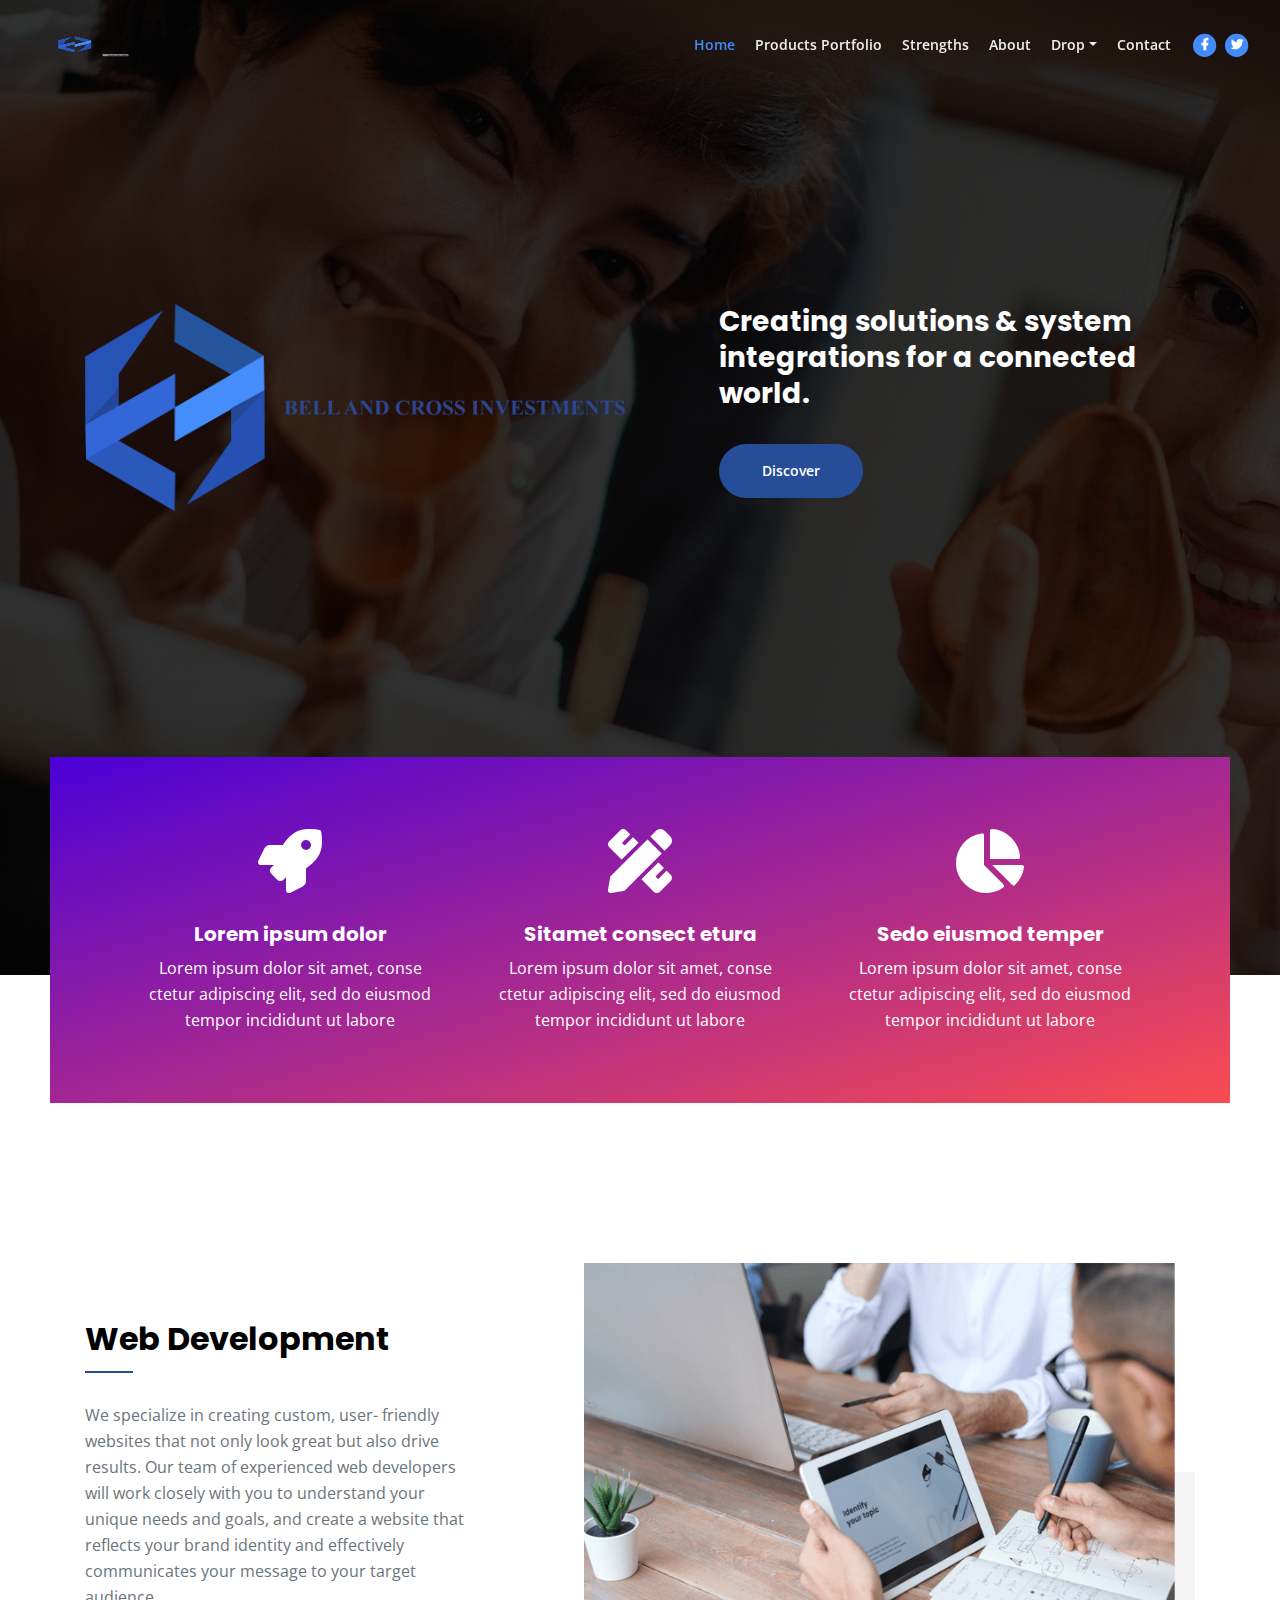
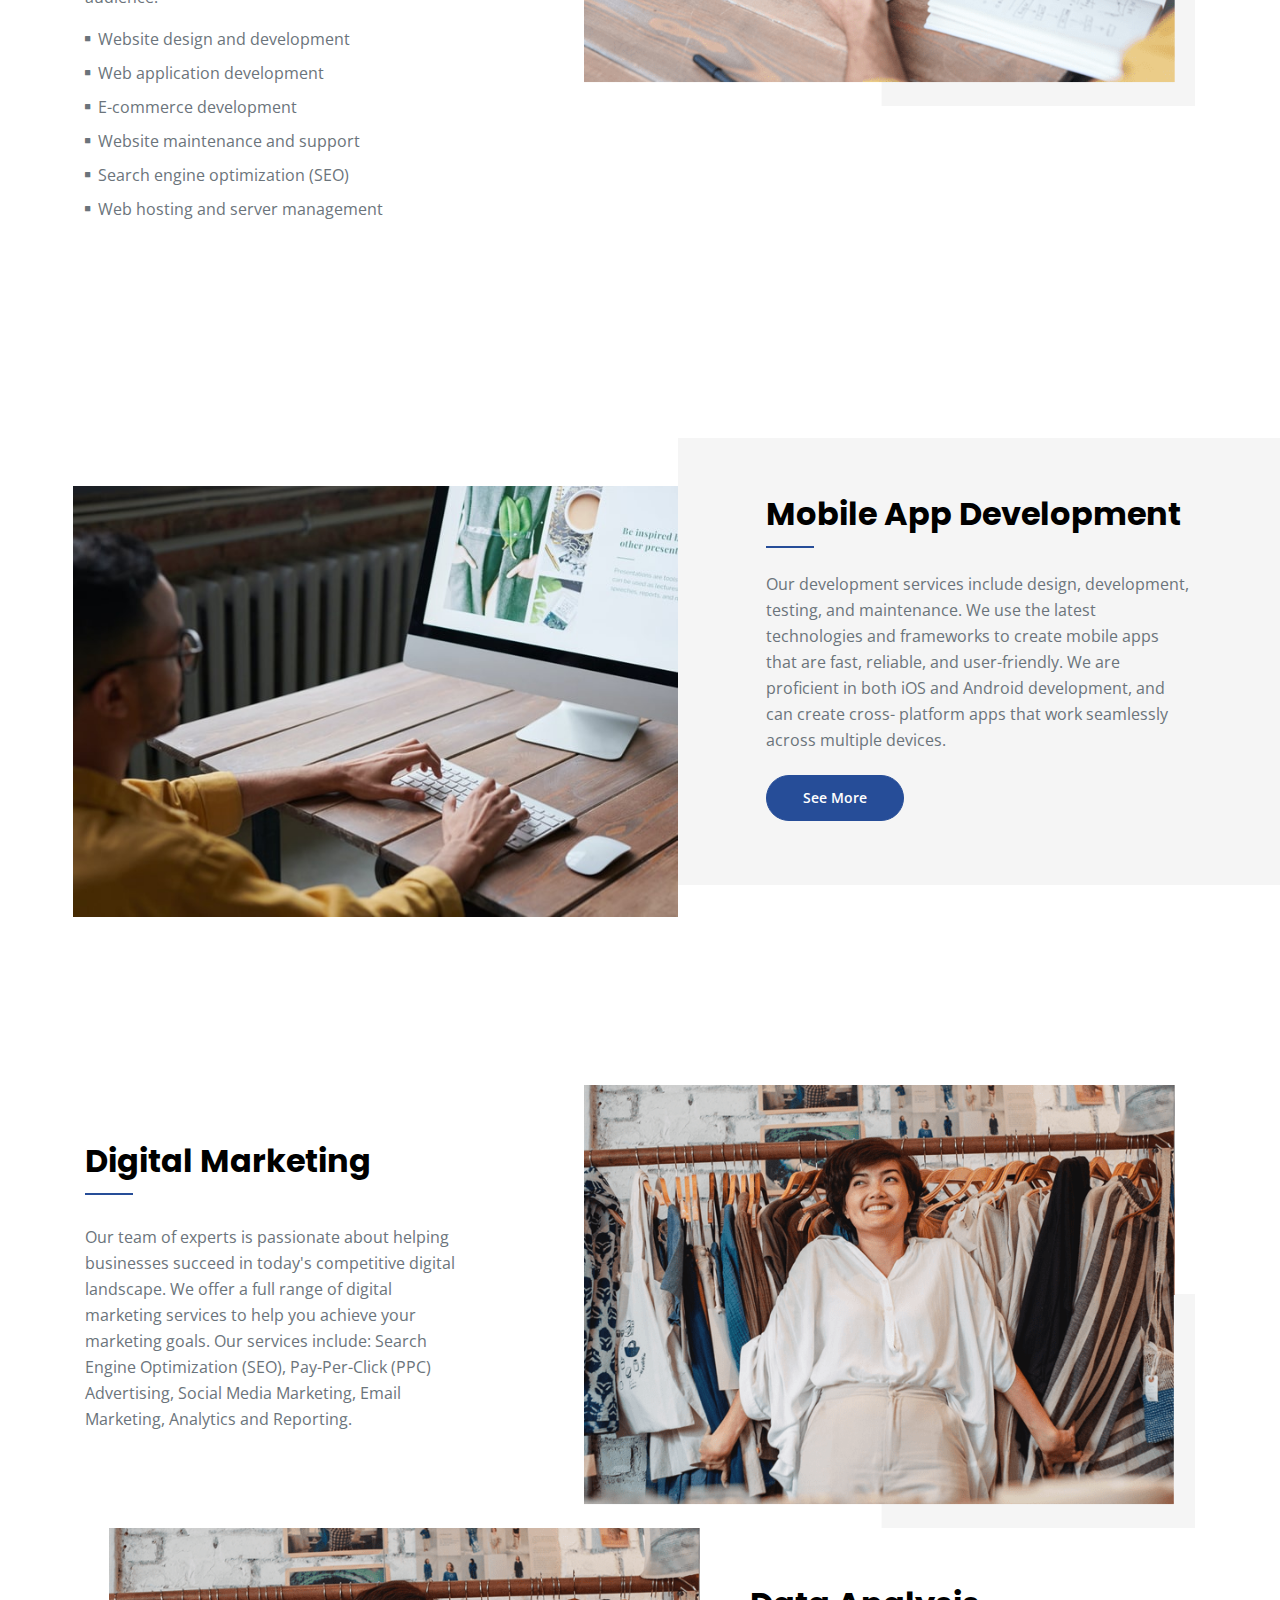
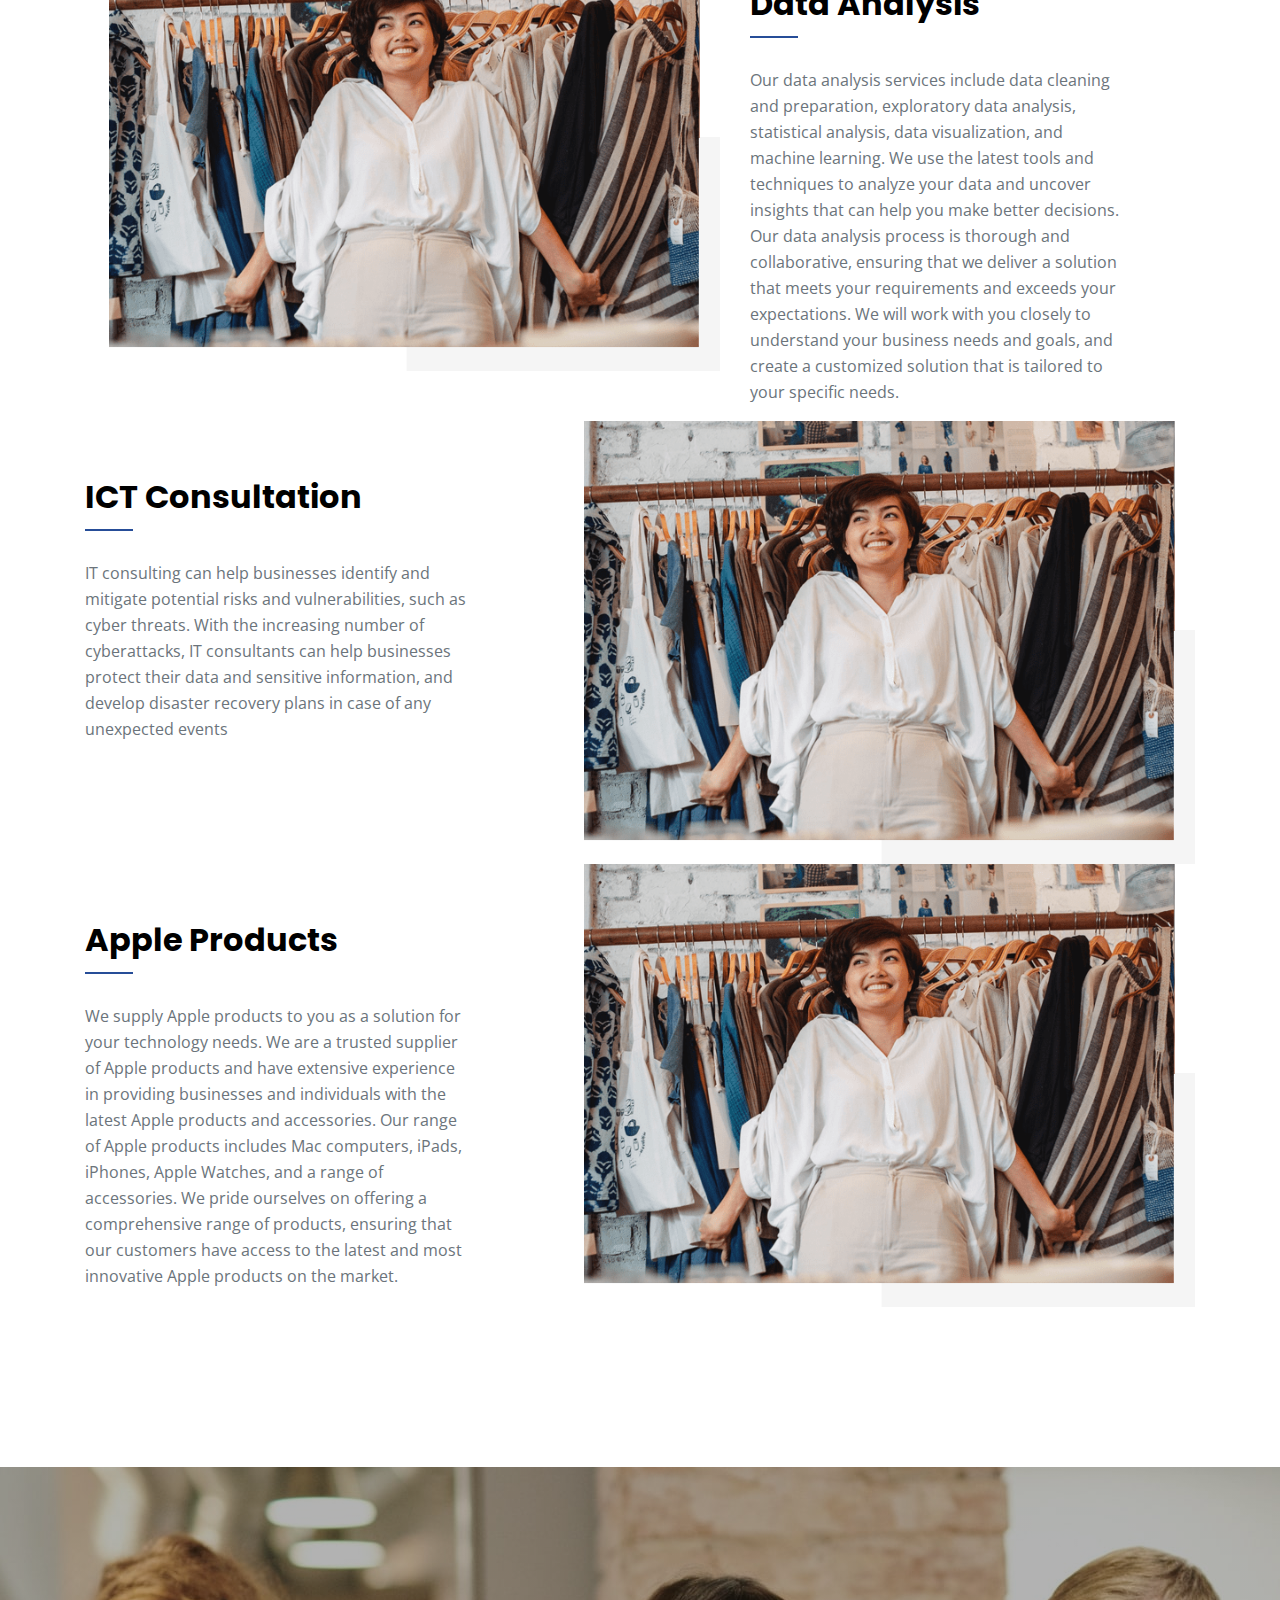
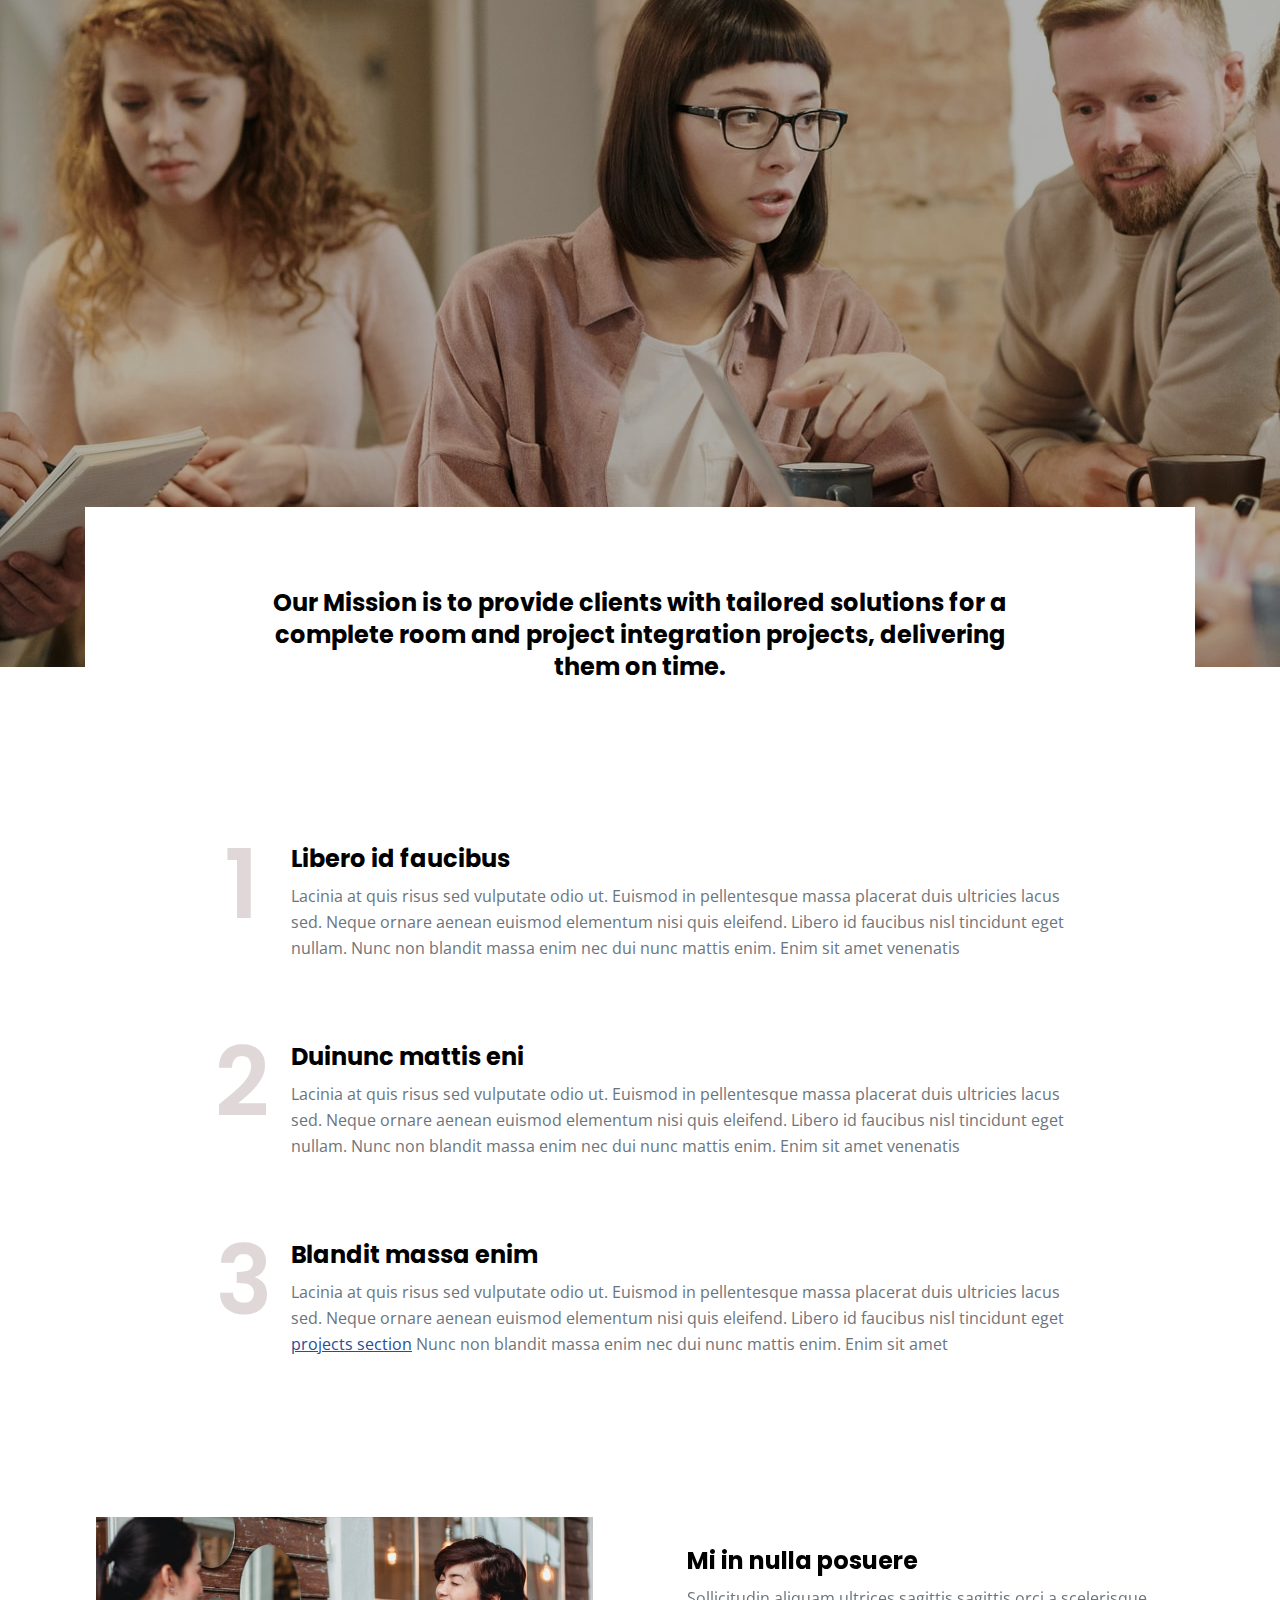
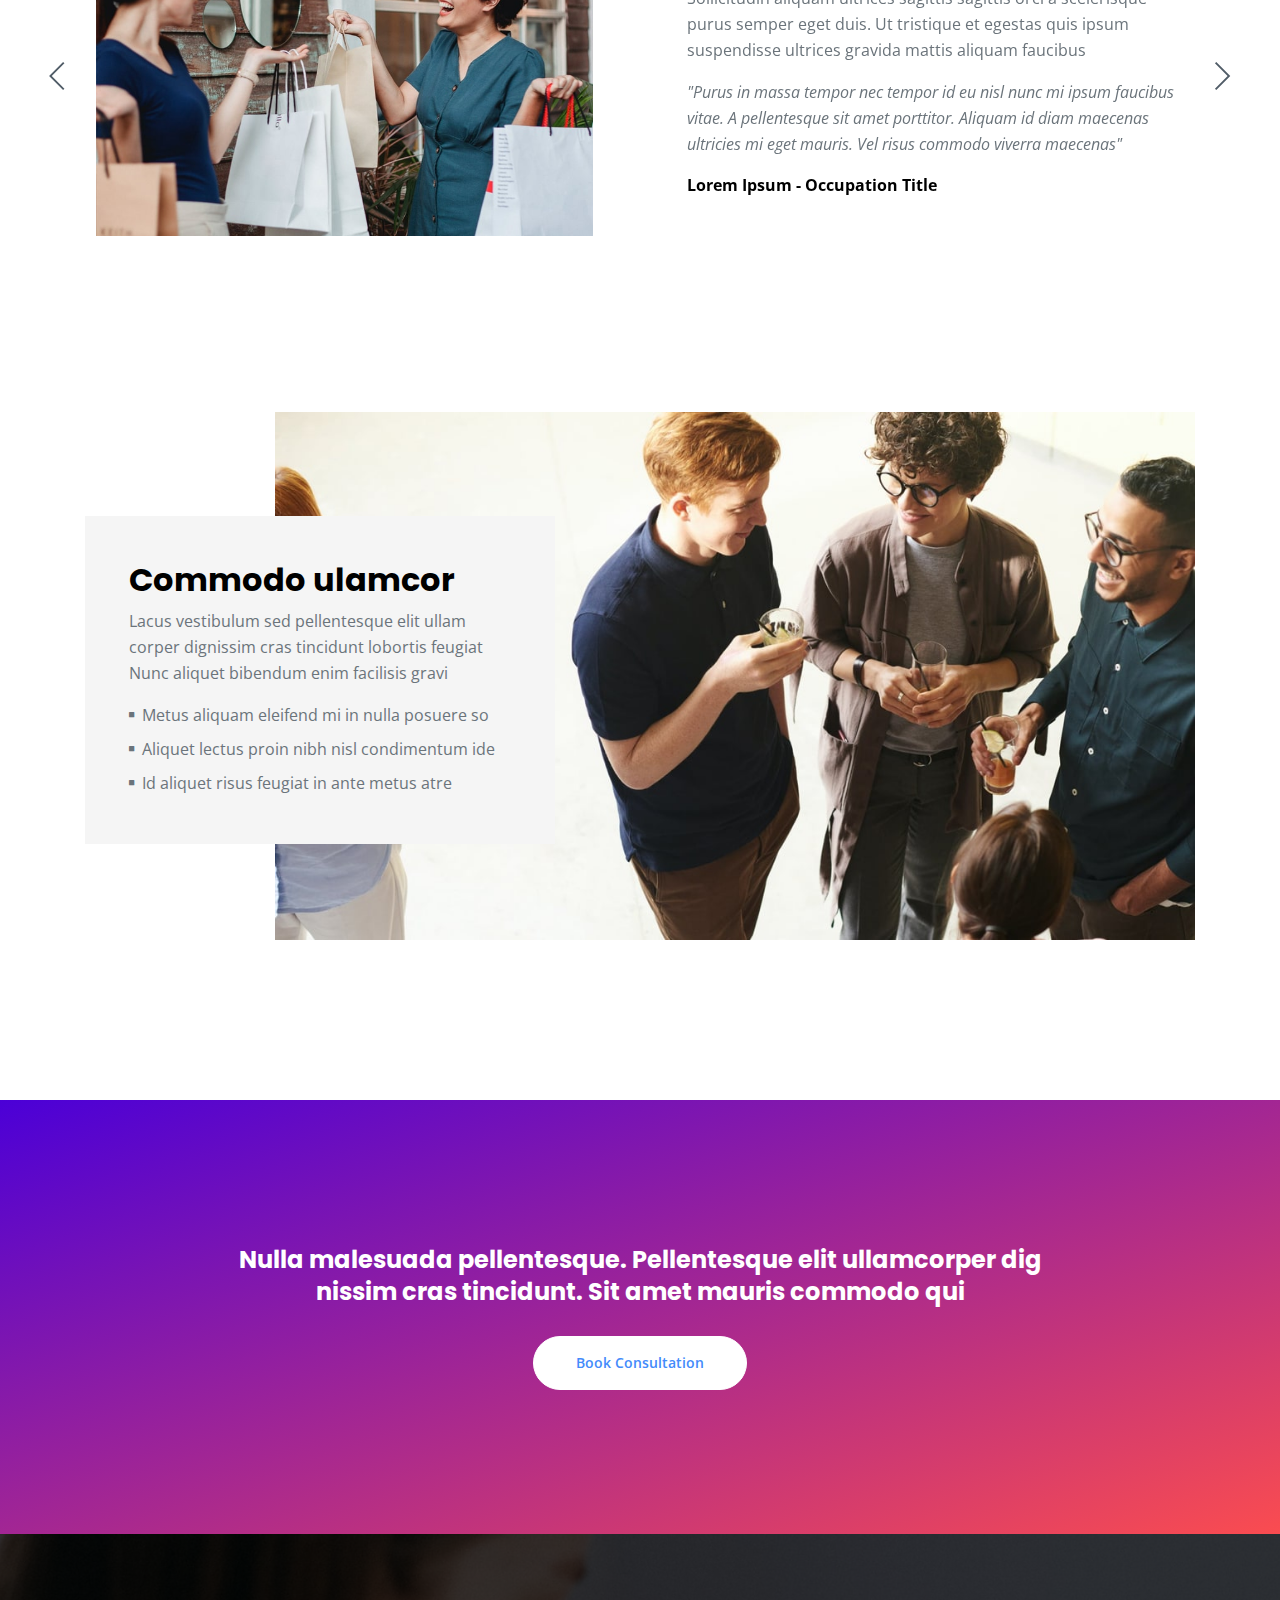
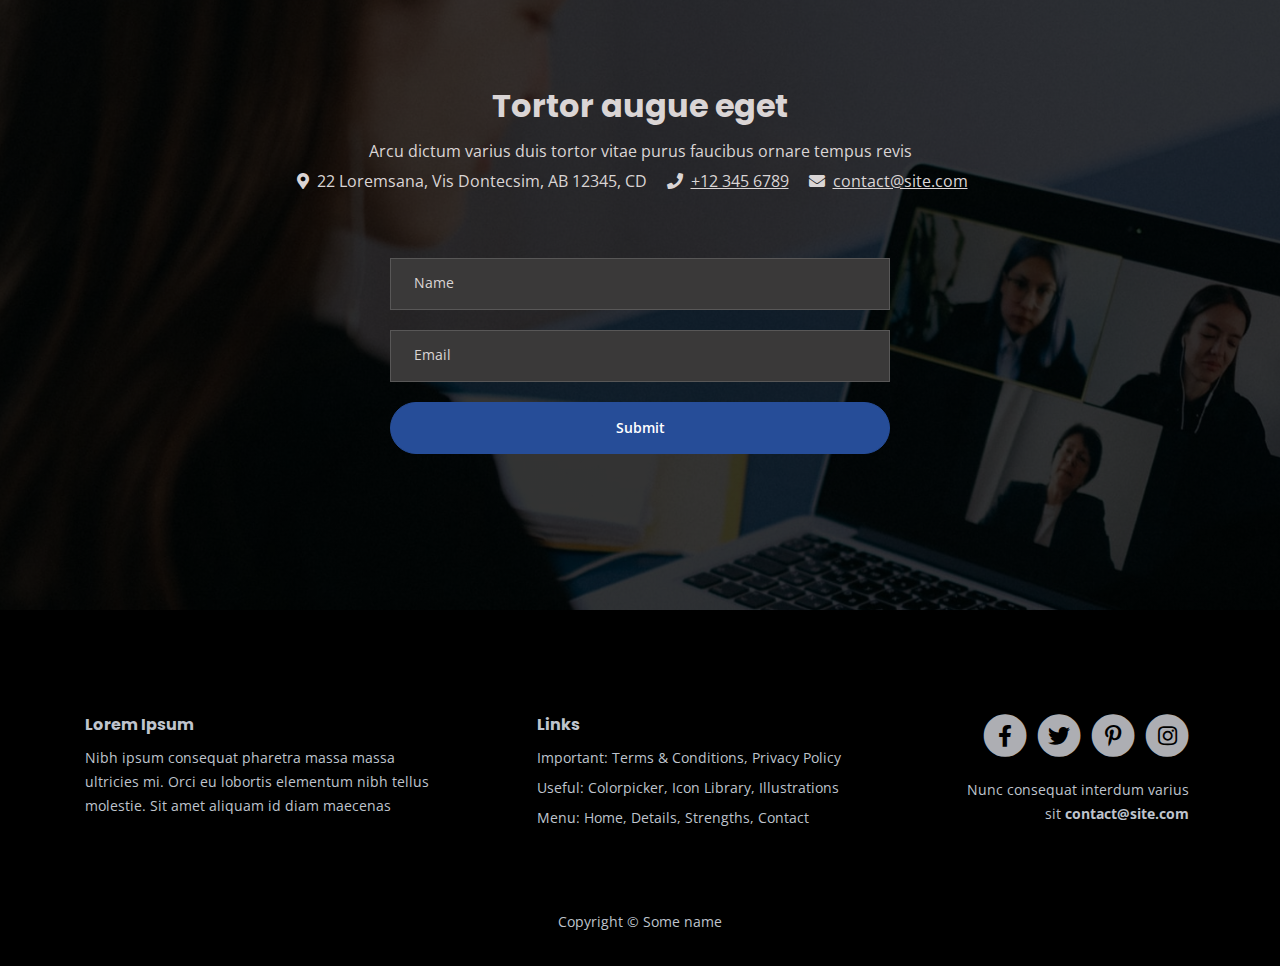
==== index.html @ c2fbd20d "first commit" ====
<!DOCTYPE html>
<html lang="en">
  <head>
    <meta charset="utf-8" />
    <meta
      name="viewport"
      content="width=device-width, initial-scale=1, shrink-to-fit=no"
    />

    <!-- SEO Meta Tags -->
    <meta name="description" content="Your description" />
    <meta name="author" content="Your name" />

    <!-- OG Meta Tags to improve the way the post looks when you share the page on Facebook, Twitter, LinkedIn -->
    <meta property="og:site_name" content="" />
    <!-- website name -->
    <meta property="og:site" content="" />
    <!-- website link -->
    <meta property="og:title" content="" />
    <!-- title shown in the actual shared post -->
    <meta property="og:description" content="" />
    <!-- description shown in the actual shared post -->
    <meta property="og:image" content="" />
    <!-- image link, make sure it's jpg -->
    <meta property="og:url" content="" />
    <!-- where do you want your post to link to -->
    <meta name="twitter:card" content="summary_large_image" />
    <!-- to have large image post format in Twitter -->

    <!-- Webpage Title -->
    <title>Bell and Cross</title>

    <!-- Styles -->
    <link
      href="https://fonts.googleapis.com/css2?family=Open+Sans:ital,wght@0,400;0,600;0,700;1,400&family=Poppins:wght@600&display=swap"
      rel="stylesheet"
    />
    <link href="css/bootstrap.css" rel="stylesheet" />
    <link href="css/fontawesome-all.css" rel="stylesheet" />
    <link href="css/swiper.css" rel="stylesheet" />
    <link href="css/magnific-popup.css" rel="stylesheet" />
    <link href="css/styles.css" rel="stylesheet" />

    <!-- Favicon  -->
    <link rel="icon" href="images/favicon.png" />
  </head>
  <body data-spy="scroll" data-target=".fixed-top">
    <!-- Navigation -->
    <nav class="navbar navbar-expand-lg fixed-top navbar-dark">
      <div class="container">
        <!-- Image Logo -->
        <a class="navbar-brand logo-image" href="index.html"
          ><img src="images/logo1.png" alt="alternative"
        /></a>

        <!-- Text Logo - Use this if you don't have a graphic logo -->
        <!-- <a class="navbar-brand logo-text page-scroll" href="index.html">Name</a> -->

        <button
          class="navbar-toggler p-0 border-0"
          type="button"
          data-toggle="offcanvas"
        >
          <span class="navbar-toggler-icon"></span>
        </button>

        <div
          class="navbar-collapse offcanvas-collapse"
          id="navbarsExampleDefault"
        >
          <ul class="navbar-nav ml-auto">
            <li class="nav-item">
              <a class="nav-link page-scroll" href="#header"
                >Home <span class="sr-only">(current)</span></a
              >
            </li>
            <li class="nav-item">
              <a class="nav-link page-scroll" href="#details"
                >Products Portfolio</a
              >
            </li>
            <li class="nav-item">
              <a class="nav-link page-scroll" href="#strengths">Strengths</a>
            </li>
            <li class="nav-item">
              <a class="nav-link page-scroll" href="#about">About</a>
            </li>
            <li class="nav-item dropdown">
              <a
                class="nav-link dropdown-toggle"
                href="#"
                id="dropdown01"
                data-toggle="dropdown"
                aria-haspopup="true"
                aria-expanded="false"
                >Drop</a
              >
              <div class="dropdown-menu" aria-labelledby="dropdown01">
                <a class="dropdown-item page-scroll" href="article.html"
                  >Article Details</a
                >
                <div class="dropdown-divider"></div>
                <a class="dropdown-item page-scroll" href="terms.html"
                  >Terms Conditions</a
                >
                <div class="dropdown-divider"></div>
                <a class="dropdown-item page-scroll" href="privacy.html"
                  >Privacy Policy</a
                >
              </div>
            </li>
            <li class="nav-item">
              <a class="nav-link page-scroll" href="#contact">Contact</a>
            </li>
          </ul>
          <span class="nav-item social-icons">
            <span class="fa-stack">
              <a href="#your-link">
                <i class="fas fa-circle fa-stack-2x"></i>
                <i class="fab fa-facebook-f fa-stack-1x"></i>
              </a>
            </span>
            <span class="fa-stack">
              <a href="#your-link">
                <i class="fas fa-circle fa-stack-2x"></i>
                <i class="fab fa-twitter fa-stack-1x"></i>
              </a>
            </span>
          </span>
        </div>
        <!-- end of navbar-collapse -->
      </div>
      <!-- end of container -->
    </nav>
    <!-- end of navbar -->
    <!-- end of navigation -->

    <!-- Header -->
    <header id="header" class="header">
      <div class="container">
        <div class="row">
          <div class="col-lg-6">
            <div class="image-container">
              <img class="img-fluid" src="images/logo.png" alt="alternative" />
            </div>
            <!-- end of image-container -->
          </div>

          <!-- end of col -->
          <div class="col-lg-6">
            <div class="text-container">
              <h3>
                Creating solutions & system integrations for a connected world.
              </h3>
              <a class="btn-solid-lg page-scroll" href="#details">Discover</a>
            </div>
            <!-- end of text-container -->
          </div>
          <!-- end of col -->
        </div>
        <!-- end of row -->
      </div>
      <!-- end of container -->
      <div class="services">
        <div class="container">
          <div class="row">
            <div class="col-lg-12">
              <!-- Card -->
              <div class="card">
                <div class="card-image">
                  <i class="fas fa-rocket"></i>
                </div>
                <div class="card-body">
                  <h5 class="card-title">Lorem ipsum dolor</h5>
                  <div class="card-text">
                    Lorem ipsum dolor sit amet, conse ctetur adipiscing elit,
                    sed do eiusmod tempor incididunt ut labore
                  </div>
                </div>
              </div>
              <!-- end of card -->

              <!-- Card -->
              <div class="card">
                <div class="card-image">
                  <i class="fas fa-pencil-ruler"></i>
                </div>
                <div class="card-body">
                  <h5 class="card-title">Sitamet consect etura</h5>
                  <div class="card-text">
                    Lorem ipsum dolor sit amet, conse ctetur adipiscing elit,
                    sed do eiusmod tempor incididunt ut labore
                  </div>
                </div>
              </div>
              <!-- end of card -->

              <!-- Card -->
              <div class="card">
                <div class="card-image">
                  <i class="fas fa-chart-pie"></i>
                </div>
                <div class="card-body">
                  <h5 class="card-title">Sedo eiusmod temper</h5>
                  <div class="card-text">
                    Lorem ipsum dolor sit amet, conse ctetur adipiscing elit,
                    sed do eiusmod tempor incididunt ut labore
                  </div>
                </div>
              </div>
              <!-- end of card -->
            </div>
            <!-- end of col -->
          </div>
          <!-- end of row -->
        </div>
        <!-- end of container -->
      </div>
      <!-- end of services -->
    </header>
    <!-- end of header -->
    <!-- end of header -->

    <!-- Details 1 -->
    <div id="details" class="basic-1">
      <div class="container">
        <div class="row">
          <div class="col-lg-6 col-xl-5">
            <div class="text-container">
              <h2>Web Development</h2>
              <hr class="hr-heading" />
              <p>
                We specialize in creating custom, user- friendly websites that
                not only look great but also drive results. Our team of
                experienced web developers will work closely with you to
                understand your unique needs and goals, and create a website
                that reflects your brand identity and effectively communicates
                your message to your target audience.
              </p>
              <ul class="list-unstyled li-space-lg">
                <li class="media">
                  <i class="fas fa-square"></i>
                  <div class="media-body">Website design and development</div>
                </li>
                <li class="media">
                  <i class="fas fa-square"></i>
                  <div class="media-body">Web application development</div>
                </li>
                <li class="media">
                  <i class="fas fa-square"></i>
                  <div class="media-body">E-commerce development</div>
                </li>
                <li class="media">
                  <i class="fas fa-square"></i>
                  <div class="media-body">Website maintenance and support</div>
                </li>

                <li class="media">
                  <i class="fas fa-square"></i>
                  <div class="media-body">Search engine optimization (SEO)</div>
                </li>
                <li class="media">
                  <i class="fas fa-square"></i>
                  <div class="media-body">
                    Web hosting and server management
                  </div>
                </li>
              </ul>
            </div>
            <!-- end of text-container -->
          </div>
          <!-- end of col -->
          <div class="col-lg-6 col-xl-7">
            <div class="image-container">
              <img
                class="img-fluid"
                src="images/details-1.png"
                alt="alternative"
              />
            </div>
            <!-- end of image-container -->
          </div>
          <!-- end of col -->
        </div>
        <!-- end of row -->
      </div>
      <!-- end of container -->
    </div>
    <!-- end of basic-1 -->
    <!-- end of details 1 -->

    <!-- Details 2 -->
    <div class="basic-2">
      <div class="container-fluid">
        <div class="row">
          <div class="image-area">
            <div class="image-container">
              <img
                class="img-fluid"
                src="images/details-2.jpg"
                alt="alternative"
              />
            </div>
            <!-- end of image-container -->
          </div>
          <!-- end of image-area -->
          <div class="text-area">
            <div class="text-container">
              <h2>Mobile App Development</h2>
              <hr class="hr-heading" />
              <p>
                Our development services include design, development, testing,
                and maintenance. We use the latest technologies and frameworks
                to create mobile apps that are fast, reliable, and
                user-friendly. We are proficient in both iOS and Android
                development, and can create cross- platform apps that work
                seamlessly across multiple devices.
              </p>
              <a
                class="btn-solid-reg popup-with-move-anim"
                href="#details-lightbox"
                >See More</a
              >
            </div>
            <!-- end of text-container -->
          </div>
          <!-- end of text-area -->
        </div>
        <!-- end of row -->
      </div>
      <!-- end of container-fluid -->
    </div>
    <!-- end of basic-1 -->
    <!-- end of details 2 -->

    <!-- Details Lightbox -->
    <!-- Lightbox -->
    <div id="details-lightbox" class="lightbox-basic zoom-anim-dialog mfp-hide">
      <div class="row">
        <button title="Close (Esc)" type="button" class="mfp-close x-button">
          ×
        </button>
        <div class="col-lg-8">
          <div class="image-container">
            <img
              class="img-fluid"
              src="images/details-lightbox.jpg"
              alt="alternative"
            />
          </div>
          <!-- end of image-container -->
        </div>
        <!-- end of col -->
        <div class="col-lg-4">
          <h4>Mobile App Services</h4>
          <hr />
          <p>
            Our team of expert developers and designers are here to help you
            build the perfect app for your business. Below are some of the
            services we offer:
          </p>
          <ul class="list-unstyled li-space-lg">
            <li class="media">
              <i class="fas fa-check"></i>
              <div class="media-body">
                Native app development : We can build native apps for iOS,
                Android, and other platforms using the latest programming
                languages and frameworks.
              </div>
            </li>
            <li class="media">
              <i class="fas fa-check"></i>
              <div class="media-body">
                Hybrid app development: We can build hybrid apps using
                frameworks such as React Native, Flutter, or Ionic. Hybrid apps
                offer the flexibility of web development and can be deployed on
                multiple platforms with a single codebase.
              </div>
            </li>
            <li class="media">
              <i class="fas fa-check"></i>
              <div class="media-body">
                Mobile app testing : We can ensure your app is free of bugs and
                functioning correctly with our mobile app testing services,
                which include manual testing, automated testing, and user
                acceptance testing.
              </div>
            </li>
            <li class="media">
              <i class="fas fa-check"></i>
              <div class="media-body">
                Mobile app integration : We can help you connect your app with
                other systems or third-party APIs to provide a more seamless
                experience for your users.
              </div>
            </li>
            <li class="media">
              <i class="fas fa-check"></i>
              <div class="media-body">
                Mobile app analytics : We can provide insights into how your app
                is being used with our analytics services, which include setting
                up analytics tools and providing reports and insights to help
                you improve user engagement and retention.
              </div>
            </li>
            <li class="media">
              <i class="fas fa-check"></i>
              <div class="media-body">
                Mobile app optimization : We can optimize your app for
                performance, speed, and user engagement, including optimizing
                app loading times, reducing app size, and implementing user
                engagement features such as push notifications and in-app
                messaging.
              </div>
            </li>
          </ul>
          <a class="btn-solid-reg mfp-close page-scroll" href="#contact"
            >Contact Us</a
          >
          <button class="btn-outline-reg mfp-close as-button" type="button">
            Back
          </button>
        </div>
        <!-- end of col -->
      </div>
      <!-- end of row -->
    </div>
    <!-- end of lightbox-basic -->
    <!-- end of lightbox -->
    <!-- end of details lightbox -->

    <!-- Details 3 -->
    <div class="basic-3">
      <div class="container">
        <div class="row">
          <div class="col-lg-6 col-xl-5">
            <div class="text-container">
              <h2>Digital Marketing</h2>
              <hr class="hr-heading" />
              <p>
                Our team of experts is passionate about helping businesses
                succeed in today's competitive digital landscape. We offer a
                full range of digital marketing services to help you achieve
                your marketing goals. Our services include: Search Engine
                Optimization (SEO), Pay-Per-Click (PPC) Advertising, Social
                Media Marketing, Email Marketing, Analytics and Reporting.
              </p>
            </div>
            <!-- end of text-container -->
          </div>
          <!-- end of col -->
          <div class="col-lg-6 col-xl-7">
            <div class="image-container">
              <img
                class="img-fluid"
                src="images/details-3.png"
                alt="alternative"
              />
            </div>
            <!-- end of image-container -->
          </div>
          <!-- end of col -->

          <div class="col-lg-6 col-xl-7">
            <div class="image-container">
              <img
                class="img-fluid"
                src="images/details-3.png"
                alt="alternative"
              />
            </div>
            <!-- end of image-container -->
          </div>
          <!-- end of col -->

          <div class="col-lg-6 col-xl-5">
            <div class="text-container">
              <h2>Data Analysis</h2>
              <hr class="hr-heading" />
              <p>
                Our data analysis services include data cleaning and
                preparation, exploratory data analysis, statistical analysis,
                data visualization, and machine learning. We use the latest
                tools and techniques to analyze your data and uncover insights
                that can help you make better decisions. Our data analysis
                process is thorough and collaborative, ensuring that we deliver
                a solution that meets your requirements and exceeds your
                expectations. We will work with you closely to understand your
                business needs and goals, and create a customized solution that
                is tailored to your specific needs.
              </p>
            </div>
            <!-- end of text-container -->
          </div>
          <!-- end of col -->

          <div class="col-lg-6 col-xl-5">
            <div class="text-container">
              <h2>ICT Consultation</h2>
              <hr class="hr-heading" />
              <p>
                IT consulting can help businesses identify and mitigate
                potential risks and vulnerabilities, such as cyber threats. With
                the increasing number of cyberattacks, IT consultants can help
                businesses protect their data and sensitive information, and
                develop disaster recovery plans in case of any unexpected events
              </p>
            </div>
            <!-- end of text-container -->
          </div>
          <!-- end of col -->
          <div class="col-lg-6 col-xl-7">
            <div class="image-container">
              <img
                class="img-fluid"
                src="images/details-3.png"
                alt="alternative"
              />
            </div>
            <!-- end of image-container -->
          </div>

          <div class="col-lg-6 col-xl-5">
            <div class="text-container">
              <h2>Apple Products</h2>
              <hr class="hr-heading" />
              <p>
                We supply Apple products to you as a solution for your
                technology needs. We are a trusted supplier of Apple products
                and have extensive experience in providing businesses and
                individuals with the latest Apple products and accessories. Our
                range of Apple products includes Mac computers, iPads, iPhones,
                Apple Watches, and a range of accessories. We pride ourselves on
                offering a comprehensive range of products, ensuring that our
                customers have access to the latest and most innovative Apple
                products on the market.
              </p>
            </div>
            <!-- end of text-container -->
          </div>
          <!-- end of col -->
          <div class="col-lg-6 col-xl-7">
            <div class="image-container">
              <img
                class="img-fluid"
                src="images/details-3.png"
                alt="alternative"
              />
            </div>
            <!-- end of image-container -->
          </div>

          <!-- end of col -->
        </div>
        <!-- end of row -->
      </div>
      <!-- end of container -->
    </div>
    <!-- end of basic-3 -->
    <!-- end of details 3 -->

    <!-- Mission -->
    <div class="basic-4">
      <div class="container">
        <div class="row">
          <div class="text-container">
            <h4>
              Our Mission is to provide clients with tailored solutions for a
              complete room and project integration projects, delivering them on time.
            </h4>
          </div>
          <!-- end of text-container -->
        </div>
        <!-- end of row -->
      </div>
      <!-- end of container -->
    </div>
    <!-- end of basic-4 -->
    <!-- end of mission -->

    <!-- Strengths -->
    <div id="strengths" class="basic-5">
      <div class="container">
        <div class="row">
          <div class="col-lg-12">
            <ul class="list-unstyled li-space-lg">
              <li class="media">
                <div class="bullet">1</div>
                <div class="media-body">
                  <h4>Libero id faucibus</h4>
                  <p>
                    Lacinia at quis risus sed vulputate odio ut. Euismod in
                    pellentesque massa placerat duis ultricies lacus sed. Neque
                    ornare aenean euismod elementum nisi quis eleifend. Libero
                    id faucibus nisl tincidunt eget nullam. Nunc non blandit
                    massa enim nec dui nunc mattis enim. Enim sit amet venenatis
                  </p>
                </div>
              </li>
              <li class="media">
                <div class="bullet">2</div>
                <div class="media-body">
                  <h4>Duinunc mattis eni</h4>
                  <p>
                    Lacinia at quis risus sed vulputate odio ut. Euismod in
                    pellentesque massa placerat duis ultricies lacus sed. Neque
                    ornare aenean euismod elementum nisi quis eleifend. Libero
                    id faucibus nisl tincidunt eget nullam. Nunc non blandit
                    massa enim nec dui nunc mattis enim. Enim sit amet venenatis
                  </p>
                </div>
              </li>
              <li class="media">
                <div class="bullet">3</div>
                <div class="media-body">
                  <h4>Blandit massa enim</h4>
                  <p>
                    Lacinia at quis risus sed vulputate odio ut. Euismod in
                    pellentesque massa placerat duis ultricies lacus sed. Neque
                    ornare aenean euismod elementum nisi quis eleifend. Libero
                    id faucibus nisl tincidunt eget
                    <a class="red page-scroll" href="#projects"
                      >projects section</a
                    >
                    Nunc non blandit massa enim nec dui nunc mattis enim. Enim
                    sit amet
                  </p>
                </div>
              </li>
            </ul>
          </div>
          <!-- end of col-lg-12 -->
        </div>
        <!-- end of row -->
      </div>
      <!-- end of container -->
    </div>
    <!-- end of basic-5 -->
    <!-- end of strengths -->

    <!-- Projects -->
    <div id="projects" class="slider-1">
      <div class="container">
        <div class="row">
          <div class="col-lg-12">
            <!-- Text Slider -->
            <div class="slider-container">
              <div class="swiper-container text-slider">
                <div class="swiper-wrapper">
                  <!-- Slide -->
                  <div class="swiper-slide">
                    <div class="row">
                      <div class="col-lg-6">
                        <div class="image-container">
                          <img
                            class="img-fluid"
                            src="images/project-1.jpg"
                            alt="alternative"
                          />
                        </div>
                        <!-- end of image-container -->
                      </div>
                      <!-- end of col -->
                      <div class="col-lg-6">
                        <div class="text-container">
                          <h4>Mi in nulla posuere</h4>
                          <p>
                            Sollicitudin aliquam ultrices sagittis sagittis orci
                            a scelerisque purus semper eget duis. Ut tristique
                            et egestas quis ipsum suspendisse ultrices gravida
                            mattis aliquam faucibus
                          </p>
                          <p class="testimonial-text">
                            "Purus in massa tempor nec tempor id eu nisl nunc mi
                            ipsum faucibus vitae. A pellentesque sit amet
                            porttitor. Aliquam id diam maecenas ultricies mi
                            eget mauris. Vel risus commodo viverra maecenas"
                          </p>
                          <div class="testimonial-author">
                            Lorem Ipsum - Occupation Title
                          </div>
                        </div>
                        <!-- end of text-container -->
                      </div>
                      <!-- end of col -->
                    </div>
                    <!-- end of row -->
                  </div>
                  <!-- end of swiper-slide -->
                  <!-- end of slide -->

                  <!-- Slide -->
                  <div class="swiper-slide">
                    <div class="row">
                      <div class="col-lg-6">
                        <div class="image-container">
                          <img
                            class="img-fluid"
                            src="images/project-2.jpg"
                            alt="alternative"
                          />
                        </div>
                        <!-- end of image-container -->
                      </div>
                      <!-- end of col -->
                      <div class="col-lg-6">
                        <div class="text-container">
                          <h4>Tempor commodo ullamcor</h4>
                          <p>
                            Sollicitudin aliquam ultrices sagittis sagittis orci
                            a scelerisque purus semper eget duis. Ut tristique
                            et egestas quis ipsum suspendisse ultrices gravida
                            mattis aliquam faucibus
                          </p>
                          <p class="testimonial-text">
                            "Purus in massa tempor nec tempor id eu nisl nunc mi
                            ipsum faucibus vitae. A pellentesque sit amet
                            porttitor. Aliquam id diam maecenas ultricies mi
                            eget mauris. Vel risus commodo viverra maecenas"
                          </p>
                          <div class="testimonial-author">
                            Lorem Ipsum - Occupation Title
                          </div>
                        </div>
                        <!-- end of text-container -->
                      </div>
                      <!-- end of col -->
                    </div>
                    <!-- end of row -->
                  </div>
                  <!-- end of swiper-slide -->
                  <!-- end of slide -->

                  <!-- Slide -->
                  <div class="swiper-slide">
                    <div class="row">
                      <div class="col-lg-6">
                        <div class="image-container">
                          <img
                            class="img-fluid"
                            src="images/project-3.jpg"
                            alt="alternative"
                          />
                        </div>
                        <!-- end of image-container -->
                      </div>
                      <!-- end of col -->
                      <div class="col-lg-6">
                        <div class="text-container">
                          <h4>Lacus vestibulum sed</h4>
                          <p>
                            Sollicitudin aliquam ultrices sagittis sagittis orci
                            a scelerisque purus semper eget duis. Ut tristique
                            et egestas quis ipsum suspendisse ultrices gravida
                            mattis aliquam faucibus
                          </p>
                          <p class="testimonial-text">
                            "Purus in massa tempor nec tempor id eu nisl nunc mi
                            ipsum faucibus vitae. A pellentesque sit amet
                            porttitor. Aliquam id diam maecenas ultricies mi
                            eget mauris. Vel risus commodo viverra maecenas"
                          </p>
                          <div class="testimonial-author">
                            Lorem Ipsum - Occupation Title
                          </div>
                        </div>
                        <!-- end of text-container -->
                      </div>
                      <!-- end of col -->
                    </div>
                    <!-- end of row -->
                  </div>
                  <!-- end of swiper-slide -->
                  <!-- end of slide -->
                </div>
                <!-- end of swiper-wrapper -->

                <!-- Add Arrows -->
                <div class="swiper-button-next"></div>
                <div class="swiper-button-prev"></div>
                <!-- end of add arrows -->
              </div>
              <!-- end of swiper-container -->
            </div>
            <!-- end of slider-container -->
            <!-- end of text slider -->
          </div>
          <!-- end of col -->
        </div>
        <!-- end of row -->
      </div>
      <!-- end of container -->
    </div>
    <!-- end of slider-1 -->
    <!-- end of projects -->

    <!-- About -->
    <div id="about" class="basic-6">
      <div class="container">
        <div class="row">
          <div class="col-lg-12">
            <div class="text-container bg-gray">
              <h2>Commodo ulamcor</h2>
              <p>
                Lacus vestibulum sed pellentesque elit ullam corper dignissim
                cras tincidunt lobortis feugiat Nunc aliquet bibendum enim
                facilisis gravi
              </p>
              <ul class="list-unstyled li-space-lg">
                <li class="media">
                  <i class="fas fa-square"></i>
                  <div class="media-body">
                    Metus aliquam eleifend mi in nulla posuere so
                  </div>
                </li>
                <li class="media">
                  <i class="fas fa-square"></i>
                  <div class="media-body">
                    Aliquet lectus proin nibh nisl condimentum ide
                  </div>
                </li>
                <li class="media">
                  <i class="fas fa-square"></i>
                  <div class="media-body">
                    Id aliquet risus feugiat in ante metus atre
                  </div>
                </li>
              </ul>
            </div>
            <!-- end of text-container -->
            <div class="image-container">
              <img class="img-fluid" src="images/about.jpg" alt="alternative" />
            </div>
            <!-- end of image-container -->
          </div>
          <!-- end of col -->
        </div>
        <!-- end of row -->
      </div>
      <!-- end of container -->
    </div>
    <!-- end of basic-6 -->
    <!-- end of about -->

    <!-- Invitation -->
    <div class="basic-7">
      <div class="container">
        <div class="row">
          <div class="col-lg-12">
            <h4>
              Nulla malesuada pellentesque. Pellentesque elit ullamcorper dig
              nissim cras tincidunt. Sit amet mauris commodo qui
            </h4>
            <a class="btn-solid-lg page-scroll" href="#contact"
              >Book Consultation</a
            >
          </div>
          <!-- end of col -->
        </div>
        <!-- end of row -->
      </div>
      <!-- end of container -->
    </div>
    <!-- end of basic-7 -->
    <!-- end of invitation -->

    <!-- Contact -->
    <div id="contact" class="form-1">
      <div class="container">
        <div class="row">
          <div class="col-lg-12">
            <h2>Tortor augue eget</h2>
            <p class="p-heading">
              Arcu dictum varius duis tortor vitae purus faucibus ornare tempus
              revis
            </p>
            <ul class="list-unstyled li-space-lg">
              <li>
                <i class="fas fa-map-marker-alt"></i> &nbsp;22 Loremsana, Vis
                Dontecsim, AB 12345, CD
              </li>
              <li>
                <i class="fas fa-phone"></i> &nbsp;<a href="tel:00123456789"
                  >+12 345 6789</a
                >
              </li>
              <li>
                <i class="fas fa-envelope"></i> &nbsp;<a
                  href="mailto:contact@site.com"
                  >contact@site.com</a
                >
              </li>
            </ul>
          </div>
          <!-- end of col -->
        </div>
        <!-- end of row -->
        <div class="row">
          <div class="col-lg-12">
            <!-- Contact Form -->
            <form id="contactForm">
              <div class="form-group">
                <input
                  type="text"
                  class="form-control-input"
                  id="cname"
                  required
                />
                <label class="label-control" for="cname">Name</label>
              </div>
              <div class="form-group">
                <input
                  type="email"
                  class="form-control-input"
                  id="cemail"
                  required
                />
                <label class="label-control" for="cemail">Email</label>
              </div>
              <div class="form-group">
                <button type="submit" class="form-control-submit-button">
                  Submit
                </button>
              </div>
            </form>
            <!-- end of contact form -->
          </div>
          <!-- end of col -->
        </div>
        <!-- end of row -->
      </div>
      <!-- end of container -->
    </div>
    <!-- end of form-1 -->
    <!-- end of contact -->

    <!-- Footer -->
    <div class="footer">
      <div class="container">
        <div class="row">
          <div class="col-lg-12">
            <div class="footer-col first">
              <h6>Lorem Ipsum</h6>
              <p class="p-small">
                Nibh ipsum consequat pharetra massa massa ultricies mi. Orci eu
                lobortis elementum nibh tellus molestie. Sit amet aliquam id
                diam maecenas
              </p>
            </div>
            <!-- end of footer-col -->
            <div class="footer-col second">
              <h6>Links</h6>
              <ul class="list-unstyled li-space-lg p-small">
                <li>
                  Important: <a href="terms.html">Terms & Conditions</a>,
                  <a href="privacy.html">Privacy Policy</a>
                </li>
                <li>
                  Useful: <a href="#">Colorpicker</a>,
                  <a href="#">Icon Library</a>, <a href="#">Illustrations</a>
                </li>
                <li>
                  Menu: <a class="page-scroll" href="#header">Home</a>,
                  <a class="page-scroll" href="#details">Details</a>,
                  <a class="page-scroll" href="#strengths">Strengths</a>,
                  <a class="page-scroll" href="#contact">Contact</a>
                </li>
              </ul>
            </div>
            <!-- end of footer-col -->
            <div class="footer-col third">
              <span class="fa-stack">
                <a href="#your-link">
                  <i class="fas fa-circle fa-stack-2x"></i>
                  <i class="fab fa-facebook-f fa-stack-1x"></i>
                </a>
              </span>
              <span class="fa-stack">
                <a href="#your-link">
                  <i class="fas fa-circle fa-stack-2x"></i>
                  <i class="fab fa-twitter fa-stack-1x"></i>
                </a>
              </span>
              <span class="fa-stack">
                <a href="#your-link">
                  <i class="fas fa-circle fa-stack-2x"></i>
                  <i class="fab fa-pinterest-p fa-stack-1x"></i>
                </a>
              </span>
              <span class="fa-stack">
                <a href="#your-link">
                  <i class="fas fa-circle fa-stack-2x"></i>
                  <i class="fab fa-instagram fa-stack-1x"></i>
                </a>
              </span>
              <p class="p-small">
                Nunc consequat interdum varius sit
                <a href="mailto:contact@site.com"
                  ><strong>contact@site.com</strong></a
                >
              </p>
            </div>
            <!-- end of footer-col -->
          </div>
          <!-- end of col -->
        </div>
        <!-- end of row -->
      </div>
      <!-- end of container -->
    </div>
    <!-- end of footer -->
    <!-- end of footer -->

    <!-- Copyright -->
    <div class="copyright">
      <div class="container">
        <div class="row">
          <div class="col-lg-12">
            <p class="p-small">Copyright © Some name</p>
          </div>
          <!-- end of col -->
        </div>
        <!-- enf of row -->
      </div>
      <!-- end of container -->
    </div>
    <!-- end of copyright -->
    <!-- end of copyright -->

    <!-- Scripts -->
    <script src="js/jquery.min.js"></script>
    <!-- jQuery for Bootstrap's JavaScript plugins -->
    <script src="js/bootstrap.min.js"></script>
    <!-- Bootstrap framework -->
    <script src="js/jquery.easing.min.js"></script>
    <!-- jQuery Easing for smooth scrolling between anchors -->
    <script src="js/swiper.min.js"></script>
    <!-- Swiper for image and text sliders -->
    <script src="js/jquery.magnific-popup.js"></script>
    <!-- Magnific Popup for lightboxes -->
    <script src="js/scripts.js"></script>
    <!-- Custom scripts -->
  </body>
</html>
---- css/styles.css ----
/* Description: Master CSS file */

/*****************************************
Table Of Contents:
- General Styles
- Navigation
- Header
- Details 1
- Details 2
- Details Lightbox
- Details 3
- Mission
- Strengths
- Projects
- About
- Invitation
- Contact
- Footer
- Copyright
- Back To Top Button 
- Extra Pages
- Media Queries
******************************************/

/*****************************************
Colors:
- Backgrounds, navbar - black #000000
- Backgrounds - light gray #f5f5f5
- Buttons, icons - red #c2337b
- Headings text - black #000000
- Body text - dark gray #6b747b
******************************************/


/**************************/
/*     General Styles     */
/**************************/
body,
html {
    width: 100%;
	height: 100%;
}

body, p {
	color: #6b747b; 
	font: 400 1rem/1.625rem "Open Sans", sans-serif;
}

h1 {
	color: #000000;
	font-weight: 700;
	font-size: 2.5rem;
	line-height: 3.25rem;
	font-family: "Poppins"
}

h2 {
	color: #000000;
	font-weight: 700;
	font-size: 2rem;
	line-height: 2.5rem;
	font-family: "Poppins"
}

h3 {
	color: #000000;
	font-weight: 700;
	font-size: 1.75rem;
	line-height: 2.25rem;
	font-family: "Poppins"
}

h4 {
	color: #000000;
	font-weight: 700;
	font-size: 1.5rem;
	line-height: 2rem;
	font-family: "Poppins"
}

h5 {
	color: #000000;
	font-weight: 700;
	font-size: 1.25rem;
	line-height: 1.625rem;
	font-family: "Poppins"
}

h6 {
	color: #000000;
	font-weight: 700;
	font-size: 1rem;
	line-height: 1.375rem;
	font-family: "Poppins"
}

.p-large {
	font-size: 1.125rem;
	line-height: 1.75rem;
}

.p-small {
	font-size: 0.875rem;
	line-height: 1.5rem;
}

.testimonial-text {
	font-style: italic;
}

.testimonial-author {
	font-weight: 700;
	font-size: 1rem;
	line-height: 1.5rem;
}

.li-space-lg li {
	margin-bottom: 0.5rem;
}

a {
	color: #6b747b;
	text-decoration: underline;
}

a:hover {
	color: #6b747b;
	text-decoration: underline;
}

.no-line {
	text-decoration: none;
}

.no-line:hover {
	text-decoration: none;
}

.red {
	color: #264d98;
}

.bg-gray {
	background-color: #f5f5f5;
}
 
.hr-heading {
	display: block;
	width: 3rem;
	height: 2px;
	margin-top: 0.75rem;
	margin-bottom: 0.75rem;
	border: none;
	background-color: #264d98;
}

.btn-solid-reg {
	display: inline-block;
	padding: 1.375rem 2.25rem 1.375rem 2.25rem;
	border: 1px solid #264d98;
	border-radius: 32px;
	background-color: #264d98;
	color: #ffffff;
	font-weight: 600;
	font-size: 0.875rem;
	line-height: 0;
	text-decoration: none;
	transition: all 0.2s;
}

.btn-solid-reg:hover {
	background-color: transparent;
	color: #264d98; /* needs to stay here because of the color property of a tag */
	text-decoration: none;
}

.btn-solid-lg {
	display: inline-block;
	padding: 1.625rem 2.625rem 1.625rem 2.625rem;
	border: 1px solid #264d98;
	border-radius: 32px;
	background-color: #264d98;
	color: #ffffff;
	font-weight: 600;
	font-size: 0.875rem;
	line-height: 0;
	text-decoration: none;
	transition: all 0.2s;
}

.btn-solid-lg:hover {
	background-color: transparent;
	color: #264d98; /* needs to stay here because of the color property of a tag */
	text-decoration: none;
}

.btn-outline-reg {
	display: inline-block;
	padding: 1.375rem 2.25rem 1.375rem 2.25rem;
	border: 1px solid #000000;
	border-radius: 32px;
	background-color: transparent;
	color: #000000;
	font-weight: 600;
	font-size: 0.875rem;
	line-height: 0;
	text-decoration: none;
	transition: all 0.2s;
}

.btn-outline-reg:hover {
	background-color: #000000;
	color: #ffffff;
	text-decoration: none;
}

.btn-outline-lg {
	display: inline-block;
	padding: 1.625rem 2.625rem 1.625rem 2.625rem;
	border: 1px solid #000000;
	border-radius: 32px;
	background-color: transparent;
	color: #000000;
	font-weight: 600;
	font-size: 0.875rem;
	line-height: 0;
	text-decoration: none;
	transition: all 0.2s;
}

.btn-outline-lg:hover {
	background-color: #000000;
	color: #ffffff;
	text-decoration: none;
}

.btn-outline-sm {
	display: inline-block;
	padding: 1rem 1.5rem 1rem 1.5rem;
	border: 1px solid #000000;
	border-radius: 32px;
	background-color: transparent;
	color: #000000;
	font-weight: 600;
	font-size: 0.875rem;
	line-height: 0;
	text-decoration: none;
	transition: all 0.2s;
}

.btn-outline-sm:hover {
	background-color: #000000;
	color: #ffffff;
	text-decoration: none;
}

.form-group {
	position: relative;
	margin-bottom: 1.25rem;
}

.label-control {
	position: absolute;
	top: 0.875rem;
	left: 1.5rem;
	color: #7d838a;
	opacity: 1;
	font-size: 0.875rem;
	line-height: 1.375rem;
	cursor: text;
	transition: all 0.2s ease;
}

.form-control-input:focus + .label-control,
.form-control-input.notEmpty + .label-control,
.form-control-textarea:focus + .label-control,
.form-control-textarea.notEmpty + .label-control {
	top: 0.125rem;
	color: #6b747b;
	opacity: 1;
	font-size: 0.75rem;
	font-weight: 700;
}

.form-control-input,
.form-control-select {
	display: block; /* needed for proper display of the label in Firefox, IE, Edge */
	width: 100%;
	padding-top: 1.125rem;
	padding-bottom: 0.125rem;
	padding-left: 1.5rem;
	border: 1px solid #cbcbd1;
	background-color: #ffffff;
	color: #6b747b;
	font-size: 0.875rem;
	line-height: 1.875rem;
	transition: all 0.2s;
	-webkit-appearance: none; /* removes inner shadow on form inputs on ios safari */
}

.form-control-select {
	padding-top: 0.5rem;
	padding-bottom: 0.5rem;
	height: 3.25rem;
	color: #7d838a;
}

select {
    /* you should keep these first rules in place to maintain cross-browser behavior */
    -webkit-appearance: none;
	-moz-appearance: none;
	-ms-appearance: none;
    -o-appearance: none;
    appearance: none;
    background-image: url('../images/down-arrow.png');
    background-position: 96% 50%;
    background-repeat: no-repeat;
    outline: none;
}

.form-control-textarea {
	display: block; /* used to eliminate a bottom gap difference between Chrome and IE/FF */
	width: 100%;
	height: 14rem; /* used instead of html rows to normalize height between Chrome and IE/FF */
	padding-top: 1.5rem;
	padding-left: 1.3125rem;
	border: 1px solid #cbcbd1;
	background-color: #ffffff;
	color: #6b747b;
	font-size: 0.875rem;
	line-height: 1.5rem;
	transition: all 0.2s;
}

.form-control-input:focus,
.form-control-select:focus,
.form-control-textarea:focus {
	border: 1px solid #a1a1a1;
	outline: none; /* Removes blue border on focus */
}

.form-control-input:hover,
.form-control-select:hover,
.form-control-textarea:hover {
	border: 1px solid #a1a1a1;
}

.checkbox {
	font-size: 0.75rem;
	line-height: 1.25rem;
}

input[type='checkbox'] {
	vertical-align: -10%;
	margin-right: 0.5rem;
}

.form-control-submit-button {
	display: inline-block;
	width: 100%;
	height: 3.25rem;
	border: 1px solid #264d98;
	border-radius: 32px;
	background-color: #264d98;
	color: #ffffff;
	font-weight: 600;
	font-size: 0.875rem;
	line-height: 0;
	cursor: pointer;
	transition: all 0.2s;
}

.form-control-submit-button:hover {
	border: 1px solid #000000;
	background-color: transparent;
	color: #000000;
}

/* Fade-move Animation For Details Lightbox - Magnific Popup */
/* at start */
.my-mfp-slide-bottom .zoom-anim-dialog {
	opacity: 0;
	transition: all 0.2s ease-out;
	-webkit-transform: translateY(-1.25rem) perspective(37.5rem) rotateX(10deg);
	-ms-transform: translateY(-1.25rem) perspective(37.5rem) rotateX(10deg);
	transform: translateY(-1.25rem) perspective(37.5rem) rotateX(10deg);
}

/* animate in */
.my-mfp-slide-bottom.mfp-ready .zoom-anim-dialog {
	opacity: 1;
	-webkit-transform: translateY(0) perspective(37.5rem) rotateX(0); 
	-ms-transform: translateY(0) perspective(37.5rem) rotateX(0); 
	transform: translateY(0) perspective(37.5rem) rotateX(0); 
}

/* animate out */
.my-mfp-slide-bottom.mfp-removing .zoom-anim-dialog {
	opacity: 0;
	-webkit-transform: translateY(-0.625rem) perspective(37.5rem) rotateX(10deg); 
	-ms-transform: translateY(-0.625rem) perspective(37.5rem) rotateX(10deg); 
	transform: translateY(-0.625rem) perspective(37.5rem) rotateX(10deg); 
}

/* dark overlay, start state */
.my-mfp-slide-bottom.mfp-bg {
	opacity: 0;
	transition: opacity 0.2s ease-out;
}

/* animate in */
.my-mfp-slide-bottom.mfp-ready.mfp-bg {
	opacity: 0.8;
}
/* animate out */
.my-mfp-slide-bottom.mfp-removing.mfp-bg {
	opacity: 0;
}
/* end of fade-move animation for details lightbox - magnific popup */


/**********************/
/*     Navigation     */
/**********************/
.navbar {
	background-color: #000000;
	font-weight: 600;
	font-size: 0.875rem;
	line-height: 0.875rem;
	box-shadow: 0 1px 6px 0 rgba(0, 0, 0, 0.025);
}

.navbar .navbar-brand {
	padding-top: 0.25rem;
	padding-bottom: 0.25rem;
}

.navbar .logo-image img {
    width: 99px;
	height: 24px;
}

.navbar .logo-text {
	color: #ffffff;
	font-weight: 700;
	font-size: 1.875rem;
	line-height: 1rem;
	text-decoration: none;
}

.offcanvas-collapse {
	position: fixed;
	top: 3.25rem; /* adjusts the height between the top of the page and the offcanvas menu */
	bottom: 0;
	left: 100%;
	width: 100%;
	padding-right: 1rem;
	padding-left: 1rem;
	overflow-y: auto;
	visibility: hidden;
	background-color: #000000;
	transition: visibility .3s ease-in-out, -webkit-transform .3s ease-in-out;
	transition: transform .3s ease-in-out, visibility .3s ease-in-out;
	transition: transform .3s ease-in-out, visibility .3s ease-in-out, -webkit-transform .3s ease-in-out;
}

.offcanvas-collapse.open {
	visibility: visible;
	-webkit-transform: translateX(-100%);
	transform: translateX(-100%);
}

.navbar .navbar-nav {
	margin-top: 0.75rem;
	margin-bottom: 0.5rem;
}

.navbar .nav-item .nav-link {
	padding-top: 0.625rem;
	padding-bottom: 0.625rem;
	color: #eeeeee;
	text-decoration: none;
	transition: all 0.2s ease;
}

.navbar .nav-item.dropdown.show .nav-link,
.navbar .nav-item .nav-link:hover,
.navbar .nav-item .nav-link.active {
	color: #438bfb;
}

/* Dropdown Menu */
.navbar .dropdown .dropdown-menu {
	animation: fadeDropdown 0.2s; /* required for the fade animation */
}

@keyframes fadeDropdown {
    0% {
        opacity: 0;
    }

    100% {
        opacity: 1;
	}
}

.navbar .dropdown-menu {
	margin-top: 0.5rem;
	margin-bottom: 0.5rem;
	border: none;
	background-color: #000000;
}

.navbar .dropdown-item {
	padding-top: 0.5rem;
	padding-bottom: 0.5rem;
	color: #eeeeee;
	font-weight: 600;
	font-size: 0.875rem;
	line-height: 0.875rem;
	text-decoration: none;
}

.navbar .dropdown-item:hover {
	background-color: #000000;
	color: #438bfb;
}

.navbar .dropdown-divider {
	width: 100%;
	height: 1px;
	margin: 0.5rem auto 0.5rem auto;
	border: none;
	background-color: #505050;
}
/* end of dropdown menu */

.navbar .fa-stack {
	width: 2em;
	margin-right: 0.25rem;
	font-size: 0.75rem;
}

.navbar .fa-stack-2x {
	color: #438bfb;
	transition: all 0.2s ease;
}

.navbar .fa-stack-1x {
	color: #ffffff;
	transition: all 0.2s ease;
}

.navbar .fa-stack:hover .fa-stack-2x {
	color: #ffffff;
}

.navbar .fa-stack:hover .fa-stack-1x {
	color: #438bfb;
}

.navbar .navbar-toggler {
	padding: 0;
	border: none;
	font-size: 1.25rem;
}


/*****************/
/*    Header     */
/*****************/
.header {
	padding-top: 7rem;
	background: linear-gradient(rgba(0, 0, 0, 0.8), rgba(0, 0, 0, 0.8)), url('../images/header-background.jpg') center center no-repeat;
	background-size: cover;
	text-align: center;
}

.header .image-container {
	margin-bottom: 2.75rem;
}

.header .text-container {
	margin-bottom: 7rem;
}

.header h3 {
	margin-bottom: 2rem;
	color: #ffffff;
}

.header .btn-solid-lg:hover {
	border: 1px solid #ffffff;
	color: #ffffff;
}

.header .services {
	padding-top: 4.5rem;
	padding-bottom: 0.375rem;
	background: linear-gradient(to bottom right, #4b00d7, #fa4c50);
}

.header .card {
	margin-bottom: 4rem;
	border: 0;
	background-color: transparent;
}

.header .card .fas {
	margin-bottom: 1.75rem;
	color: #ffffff;
	font-size: 4rem;
}

.header .card-body {
	padding: 0;
}

.header .card h5 {
	margin-bottom: 0.5rem;
	color: #ffffff;
}

.header .card .card-text {
	color: #ffffff;
}


/*********************/
/*     Details 1     */
/*********************/
.basic-1 {
	padding-top: 8.5rem;
	padding-bottom: 10rem;
}

.basic-1 .text-container {
	margin-bottom: 4rem;
}

.basic-1 .hr-heading {
	display: inline-block;
	margin-top: 0.25rem;
	margin-bottom: 1.375rem;
}

.basic-1 .list-unstyled .fas {
	font-size: 0.375rem;
	line-height: 1.625rem;
}

.basic-1 .list-unstyled .media-body {
	margin-left: 0.5rem;
}


/*********************/
/*     Details 2     */
/*********************/
.basic-2 .image-area {
	margin-right: auto;
	margin-left: auto;
}

.basic-2 .text-area {
	width: 100%;
	padding: 3.5rem 1rem 4rem 1rem;
	background-color: #f5f5f5;
}

.basic-2 .text-container {
	max-width: 510px;
	margin-right: auto;
	margin-left: auto;
}

.basic-2 .hr-heading {
	display: inline-block;
	margin-top: 0.25rem;
	margin-bottom: 1rem;
}

.basic-2 p {
	margin-bottom: 1.375rem;
}


/****************************/
/*     Details Lightbox     */
/****************************/
.lightbox-basic {
	position: relative;
	max-width: 1150px;
	margin: 2.5rem auto;
	padding: 3rem 1rem;
	background-color: #ffffff;
	text-align: left;
}

.lightbox-basic .image-container {
	margin-bottom: 3rem;
	text-align: center;
}

.lightbox-basic h3 {
	margin-bottom: 0.5rem;
}

.lightbox-basic hr {
	width: 44px;
	height: 2px;
	margin-top: 0.125rem;
	margin-bottom: 1rem;
	margin-left: 0;
	border: none;
	background-color: #438bfb;
}

.lightbox-basic h4 {
	margin-top: 1.75rem;
	margin-bottom: 0.625rem;
}

.lightbox-basic .list-unstyled {
	margin-bottom: 1.5rem;
}

.lightbox-basic .list-unstyled .fas {
	color: #438bfb;
	font-size: 0.875rem;
	line-height: 1.75rem;
}

.lightbox-basic .list-unstyled .media-body {
	margin-left: 0.625rem;
}

.lightbox-basic .list-unstyled {
	margin-bottom: 1.5rem;
}

/* Action Button */
.lightbox-basic .btn-solid-reg.mfp-close {
	position: relative;
	width: auto;
	height: auto;
	color: #ffffff;
	opacity: 1;
	font-family: "Open Sans";
}

.lightbox-basic .btn-solid-reg.mfp-close:hover {
	color: #438bfb;
}
/* end of action Button */

/* Back Button */
.lightbox-basic .btn-outline-reg.mfp-close.as-button {
	position: relative;
	display: inline-block;
	width: auto;
	height: auto;
	margin-left: 0.375rem;
	padding: 1.375rem 2.25rem 1.375rem 2.25rem;
	border: 1px solid #000000;
	color: #000000;
	opacity: 1;
	font-family: "Open Sans";
}

.lightbox-basic .btn-outline-reg.mfp-close.as-button:hover {
	color: #ffffff;
}
/* end of back button */

/* Close X Button */
.lightbox-basic button.mfp-close.x-button {
	position: absolute;
	top: -2px;
	right: -2px;
	width: 44px;
	height: 44px;
	color: #555555;
}
/* end of close x button */


/*********************/
/*     Details 3     */
/*********************/
.basic-3 {
	padding-top: 10rem;
	padding-bottom: 10rem;
}

.basic-3 .text-container {
	margin-bottom: 4rem;
}

.basic-3 .hr-heading {
	display: inline-block;
	margin-top: 0.25rem;
	margin-bottom: 1.375rem;
}

.basic-3 .list-unstyled .fas {
	font-size: 0.375rem;
	line-height: 1.625rem;
}

.basic-3 .list-unstyled .media-body {
	margin-left: 0.5rem;
}


/*******************/
/*     Mission     */
/*******************/
.basic-4 {
	padding-top: 9rem;
	padding-bottom: 9rem;
	background: linear-gradient(rgba(0, 0, 0, 0.3), rgba(0, 0, 0, 0.3)), url('../images/mission-background.jpg') center center no-repeat;
	background-size: cover;
	text-align: center;
}

.basic-4 .text-container {
	margin-right: 1rem;
	margin-left: 1rem;
	padding: 1.5rem;
	background-color: #ffffff;
}

.basic-4 h4 {
	margin-bottom: 0;
}


/*********************/
/*     Strengths     */
/*********************/
.basic-5 {
	padding-top: 10rem;
	padding-bottom: 2rem;
}

.basic-5 .list-unstyled .media {
	margin-bottom: 4rem;
}

.basic-5 .media .bullet {
	color: #e0d8d8;
	font-weight: 600;
	font-size: 3rem;
	line-height: 2.625rem;
	font-family: "Poppins";
}

.basic-5 .media-body {
	margin-left: 0.625rem;
}


/********************/
/*     Projects     */
/********************/
.slider-1 {
	padding-top: 3rem;
	padding-bottom: 6rem;
}

.slider-1 .slider-container {
	position: relative;
}

.slider-1 .swiper-container {
	position: static;
	width: 86%;
}

.slider-1 .swiper-button-prev,
.slider-1 .swiper-button-next {
	width: 18px;
}

.slider-1 .swiper-button-prev:focus,
.slider-1 .swiper-button-next:focus {
	/* even if you can't see it chrome you can see it on mobile device */
	outline: none;
}

.slider-1 .swiper-button-prev {
	left: -10px;
	background-image: url("data:image/svg+xml;charset=utf-8,%3Csvg%20xmlns%3D'http%3A%2F%2Fwww.w3.org%2F2000%2Fsvg'%20viewBox%3D'0%200%2028%2044'%3E%3Cpath%20d%3D'M0%2C22L22%2C0l2.1%2C2.1L4.2%2C22l19.9%2C19.9L22%2C44L0%2C22L0%2C22L0%2C22z'%20fill%3D'%23505c67'%2F%3E%3C%2Fsvg%3E");
	background-size: 18px 28px;
}

.slider-1 .swiper-button-next {
	right: -10px;
	background-image: url("data:image/svg+xml;charset=utf-8,%3Csvg%20xmlns%3D'http%3A%2F%2Fwww.w3.org%2F2000%2Fsvg'%20viewBox%3D'0%200%2028%2044'%3E%3Cpath%20d%3D'M27%2C22L27%2C22L5%2C44l-2.1-2.1L22.8%2C22L2.9%2C2.1L5%2C0L27%2C22L27%2C22z'%20fill%3D'%23505c67'%2F%3E%3C%2Fsvg%3E");
	background-size: 18px 28px;
}

.slider-1 .image-container {
	margin-bottom: 3rem;
}

.slider-1 h3 {
	margin-bottom: 1rem;
}

.slider-1 .testimonial-author {
	color: #000000;
}


/*****************/
/*     About     */
/*****************/
.basic-6 {
	padding-top: 5rem;
	padding-bottom: 10rem;
}

.basic-6 .text-container {
	padding: 2.5rem 1.5rem 1.5rem 1.5rem;
}

.basic-6 .list-unstyled .fas {
	font-size: 0.375rem;
	line-height: 1.625rem;
}

.basic-6 .list-unstyled .media-body {
	margin-left: 0.5rem;
}


/**********************/
/*     Invitation     */
/**********************/
.basic-7 {
	padding-top: 9rem;
	padding-bottom: 9rem;
	background: linear-gradient(to bottom right, #4b00d7, #fa4c50);
	text-align: center;
}

.basic-7 h4 {
	margin-bottom: 1.75rem;
	color: #ffffff;
}

.basic-7 .btn-solid-lg {
	border-color: #ffffff;
	background-color: #ffffff;
	color: #438bfb;
}

.basic-7 .btn-solid-lg:hover {
	background-color: transparent;
	color: #ffffff;
}


/*******************/
/*     Contact     */
/*******************/
.form-1 {
	padding-top: 9.5rem;
	padding-bottom: 8.5rem;
	background: linear-gradient(rgba(0, 0, 0, 0.8), rgba(0, 0, 0, 0.8)), url('../images/contact-background.jpg') center center no-repeat;
	background-size: cover;
}

.form-1 h2 {
	margin-bottom: 0.75rem;
}

.form-1 h2,
.form-1 .p-heading,
.form-1 .list-unstyled {
	color: #dad5d5;
	text-align: center;
}

.form-1 a {
	color: #dad5d5;
}

.form-1 .p-heading {
	margin-bottom: 0.25rem;
}

.form-1 .list-unstyled {
	margin-bottom: 3.5rem;
}

.form-1 .form-control-input:focus + .label-control,
.form-1 .form-control-input.notEmpty + .label-control {
	color: #dad5d5;
}

.form-1 .label-control {
	color: #dad5d5;
}

.form-1 .form-control-input {
	border: 1px solid #585757;
	background-color: #3a3939;
	color: #dad5d5;
}

.form-1 .form-control-input:hover {
	border-color: #817e7e;
}

.form-1 .form-control-submit-button:hover {
	border: 1px solid #ffffff;
	color: #ffffff;
}


/******************/
/*     Footer     */
/******************/
.footer {
	padding-top: 6.5rem;
	padding-bottom: 2rem;
	background-color: #000000;
}

.footer a {
	text-decoration: none;
}

.footer .footer-col {
	margin-bottom: 3rem;
}

.footer h6 {
	margin-bottom: 0.625rem;
	color: #bfc4cd;
}

.footer p,
.footer a,
.footer ul {
	color: #bfc4cd;
}

.footer .li-space-lg li {
	margin-bottom: 0.375rem;
}

.footer .footer-col.third .fa-stack {
	width: 2em;
	margin-bottom: 1.25rem;
	margin-right: 0.375rem;
	font-size: 1.375rem;
}

.footer .footer-col.third .fa-stack .fa-stack-2x {
	color: #adaeb3;
	transition: all 0.2s ease;
}

.footer .footer-col.third .fa-stack .fa-stack-1x {
    color: #000000;
	transition: all 0.2s ease;
}

.footer .footer-col.third .fa-stack:hover .fa-stack-2x {
    color: #438bfb;
}

.footer .footer-col.third .fa-stack:hover .fa-stack-1x {
	color: #ffffff;
}


/*********************/
/*     Copyright     */
/*********************/
.copyright {
	padding-bottom: 1rem;
	background-color: #000000;
	text-align: center;
}

.copyright p,
.copyright a {
	color: #bfc4cd;
	text-decoration: none;
}


/******************************/
/*     Back To Top Button     */
/******************************/
a.back-to-top {
	position: fixed;
	z-index: 999;
	right: 12px;
	bottom: 12px;
	display: none;
	width: 42px;
	height: 42px;
	border-radius: 30px;
	background: #3a424d url("../images/up-arrow.png") no-repeat center 47%;
	background-size: 18px 18px;
	text-indent: -9999px;
}

a:hover.back-to-top {
	background-color: #c2337b;
}


/***********************/
/*     Extra Pages     */
/***********************/
.ex-header {
	padding-top: 8.5rem;
	padding-bottom: 4rem;
	background-color: #000000;
}

.ex-header h1 {
	color: #ffffff;
}

.ex-basic-1 .list-unstyled .fas {
	font-size: 0.375rem;
	line-height: 1.625rem;
}

.ex-basic-1 .list-unstyled .media-body {
	margin-left: 0.5rem;
}

.ex-basic-1 .text-box {
	padding: 1.25rem 1.25rem 0.5rem 1.25rem;
	background-color: #f5f5f5;
}

.ex-cards-1 .card {
	border: none;
	background-color: transparent;
}

.ex-cards-1 .card .fa-stack {
	width: 2em;
	font-size: 1.125rem;
}

.ex-cards-1 .card .fa-stack-2x {
	color: #438bfb;
}

.ex-cards-1 .card .fa-stack-1x {
	color: #ffffff;
	font-weight: 700;
	line-height: 2.125rem;
}

.ex-cards-1 .card .list-unstyled .media-body {
	margin-left: 0.75rem;
}

.ex-cards-1 .card .list-unstyled .media-body h5 {
	margin-top: 0.125rem;
	margin-bottom: 0.375rem;
}


/*************************/
/*     Media Queries     */
/*************************/	
/* Min-width 768px */
@media (min-width: 768px) {

	/* Header */
	.header {
		padding-top: 10rem;
	}

	.header .text-container {
		margin-bottom: 9rem;
	}
	/* end of header */


	/* Details 2 */
	.basic-2 .text-container {
		max-width: 690px;
	}
	/* end of details 2 */


	/* Contact */
	.form-1 form {
		width: 500px;
		margin-right: auto;
		margin-left: auto;
	}

	.form-1 .list-unstyled li {
		display: inline-block;
		margin-right: 1rem;
	}
	/* end of contact */


	/* Extra Pages */
	.ex-basic-1 .text-box {
		padding: 1.75rem 2rem 0.875rem 2rem;
	}
	/* end of extra pages */
}
/* end of min-width 768px */


/* Min-width 992px */
@media (min-width: 992px) {
	
	/* General Styles */
	.h2-heading {
		width: 35.25rem;
		margin-right: auto;
		margin-left: auto;
	}

	.p-heading {
		width: 46rem;
		margin-right: auto;
		margin-left: auto;
	}
	/* end of general styles */


	/* Navigation */
	.navbar {
		padding-top: 1.75rem;
		background-color: transparent;
		box-shadow: none;
		transition: all 0.2s;
	}

	.navbar.top-nav-collapse {
		padding-top: 0.5rem;
		padding-bottom: 0.5rem;
		background-color: #000000;
		box-shadow: 0 3px 6px 0 rgba(0, 0, 0, 0.025);
	}

	.offcanvas-collapse {
		position: static;
		top: auto;
		bottom: auto;
		left: auto;
		width: auto;
		padding-right: 0;
		padding-left: 0;
		background-color: transparent;
		overflow-y: visible;
		visibility: visible;
	}

	.offcanvas-collapse.open {
		-webkit-transform: none;
		transform: none;
	}

	.navbar .navbar-nav {
		margin-top: 0;
		margin-bottom: 0;
	}
	
	.navbar .nav-item .nav-link {
		padding-right: 0.625rem;
		padding-left: 0.625rem;
	}

	.navbar .dropdown-menu {
		margin-top: 0.25rem;
		box-shadow: 0 3px 3px 1px rgba(0, 0, 0, 0.08);
	}

	.navbar .dropdown-divider {
		width: 90%;
	}

	.navbar .social-icons {
		margin-left: 0.5rem;
	}
	
	.navbar .fa-stack {
		margin-right: 0;
		margin-left: 0.25rem;
	}
	/* end of navigation */


	/* Header */
	.header {
		padding-top: 14rem;
		text-align: left;
	}

	.header .image-container {
		margin-bottom: 0;
	}

	.header .text-container {
		margin-bottom: 11rem;
	}

	.header .services {
		text-align: center;
	}

	.header .card {
		display: inline-block;
		width: 290px;
		vertical-align: top;
	}

	.header .card:nth-of-type(3n+2) {
		margin-right: 1.5rem;
		margin-left: 1.5rem;
	}
	/* end of header */


	/* Details 1 */
	.basic-1 .text-container {
		margin-bottom: 0;
	}
	/* end of details 1 */


	/* Details Lightbox */
	.lightbox-basic {
		padding: 3rem 3rem;
	}

	.lightbox-basic .image-container {
		margin-bottom: 0;
		text-align: left;
	}
	/* end of details lightbox */


	/* Details 3 */
	.basic-3 .text-container {
		margin-bottom: 0;
	}
	/* end of details 3 */


	/* Projects */
	.slider-1 .swiper-container {
		width: 98%;
	}

	.slider-1 .image-container {
		margin-bottom: 0;
	}
	
	.slider-1 .swiper-button-prev {
		left: -22px;
	}
	
	.slider-1 .swiper-button-next {
		right: -22px;
	}
	/* end of projects */


	/* About */
	.basic-6 .text-container {
		padding: 2.75rem 2.75rem 2rem 2.75rem;
	}
	/* end of about */


	/* Invitation */
	.basic-7 h4 {
		width: 830px;
		margin-right: auto;
		margin-left: auto;
	}
	/* end of invitation */


	/* Footer */
	.footer .footer-col {
		margin-bottom: 2rem;
	}

	.footer .footer-col.first {
		display: inline-block;
		width: 320px;
		margin-right: 1.75rem;
		vertical-align: top;
	}
	
	.footer .footer-col.second {
		display: inline-block;
		width: 320px;
		margin-right: 1.75rem;
		vertical-align: top;
	}
	
	.footer .footer-col.third {
		display: inline-block;
		width: 224px;
		text-align: right;
		vertical-align: top;
	}

	.footer .footer-col.third .fa-stack {
		margin-right: 0;
		margin-left: 0.375rem;
	}
	/* end of footer */


	/* Extra Pages */
	.ex-cards-1 .card {
		display: inline-block;
		width: 296px;
		vertical-align: top;
	}

	.ex-cards-1 .card:nth-of-type(3n+2) {
		margin-right: 1rem;
		margin-left: 1rem;
	}
	/* end of extra pages */
}
/* end of min-width 992px */


/* Min-width 1200px */
@media (min-width: 1200px) {

	/* Navigation */
	.navbar .container {
		max-width: 1430px;
	}
	/* end of navigation */


	/* Header */
	.header {
		position: relative;
		padding-top: 19rem;
		padding-bottom: 29rem;
	}

	.header .text-container {
		margin-bottom: 0;
		margin-left: 4rem;
	}

	.header .services {
		position: absolute;
		right: 0;
		bottom: -8rem;
		left: 0;
		width: 1180px;
		margin-right: auto;
		margin-left: auto;
	}

	.header .card {
		width: 290px;
	}

	.header .card:nth-of-type(3n+2) {
		margin-right: 3.5rem;
		margin-left: 3.5rem;
	}
	/* end of header */


	/* Details 1 */
	.basic-1 {
		padding-top: 18rem;
		padding-bottom: 12.5rem;
	}

	.basic-1 .text-container {
		margin-top: 3.5rem;
		margin-right: 4rem;
	}

	.basic-1 .image-container {
		margin-left: 1.5rem;
	}
	/* end of details 1 */


	/* Details 2 */
	.basic-2 .image-area {
		position: relative;
		width: 53%;
		text-align: right;
	}

	.basic-2 .image-container {
		position: absolute;
		right: 0;
		bottom: -2rem;
		max-width: 605px;
	}
	
	.basic-2 .text-area {
		width: 47%;
	}

	.basic-2 .text-container {
		width: 424px;
		margin-left: 4.5rem;
		margin-right: auto;
	}
	/* end of details 2 */


	/* Details Lightbox */
	.lightbox-basic .image-container {
		margin-right: 1.5rem;
	}
	/* end of details lightbox */


	/* Details 3 */
	.basic-3 {
		padding-top: 12.5rem;
	}

	.basic-3 .text-container {
		margin-top: 3.5rem;
		margin-right: 4rem;
	}

	.basic-3 .image-container {
		margin-left: 1.5rem;
	}
	/* end of details 3 */


	/* Mission */
	.basic-4 {
		position: relative;
		height: 800px;
		padding: 0;
	}

	.basic-4 .text-container {
		position: absolute;
		right: 0;
		bottom: -6rem;
		left: 0;
		width: 1110px;
		margin-right: auto;
		margin-left: auto;
		padding: 5rem 0;
	}

	.basic-4 h4 {
		width: 800px;
		margin-right: auto;
		margin-left: auto;
	}
	/* end of mission */


	/* Strengths */
	.basic-5 {
		padding-top: 11rem;
	}

	.basic-5 .list-unstyled {
		width: 850px;
		margin-right: auto;
		margin-left: auto;
	}

	.basic-5 .media .bullet {
		width: 52px;
		font-size: 6rem;
		line-height: 5.25rem;
		text-align: center;
	}
	
	.basic-5 .media-body {
		margin-left: 1.5rem;
	}
	/* end of strengths */


	/* Projects */
	.slider-1 .image-container {
		margin-right: 2rem;
	}

	.slider-1 .text-container {
		margin-top: 1.75rem;
		margin-left: 2rem;
	}

	.slider-1 .swiper-button-prev {
		left: -36px;
	}
	
	.slider-1 .swiper-button-next {
		right: -36px;
	}
	/* end of projects */


	/* About */
	.basic-6 .text-container {
		position: absolute;
		bottom: 6rem;
		width: 470px;
	}

	.basic-6 .image-container {
		width: 920px;
		margin-right: 0;
		margin-left: auto;
	}
	/* end of about */


	/* Footer */
	.footer .footer-col.first {
		width: 352px;
		margin-right: 6rem;
	}
	
	.footer .footer-col.second {
		margin-right: 6.5rem;
	}
	
	.footer .footer-col.third {
		text-align: right;
	}
	/* end of footer */


	/* Extra Pages */
	.ex-cards-1 .card {
		width: 336px;
	}

	.ex-cards-1 .card:nth-of-type(3n+2) {
		margin-right: 2.875rem;
		margin-left: 2.875rem;
	}
	/* end of extra pages */
}
/* end of min-width 1200px */
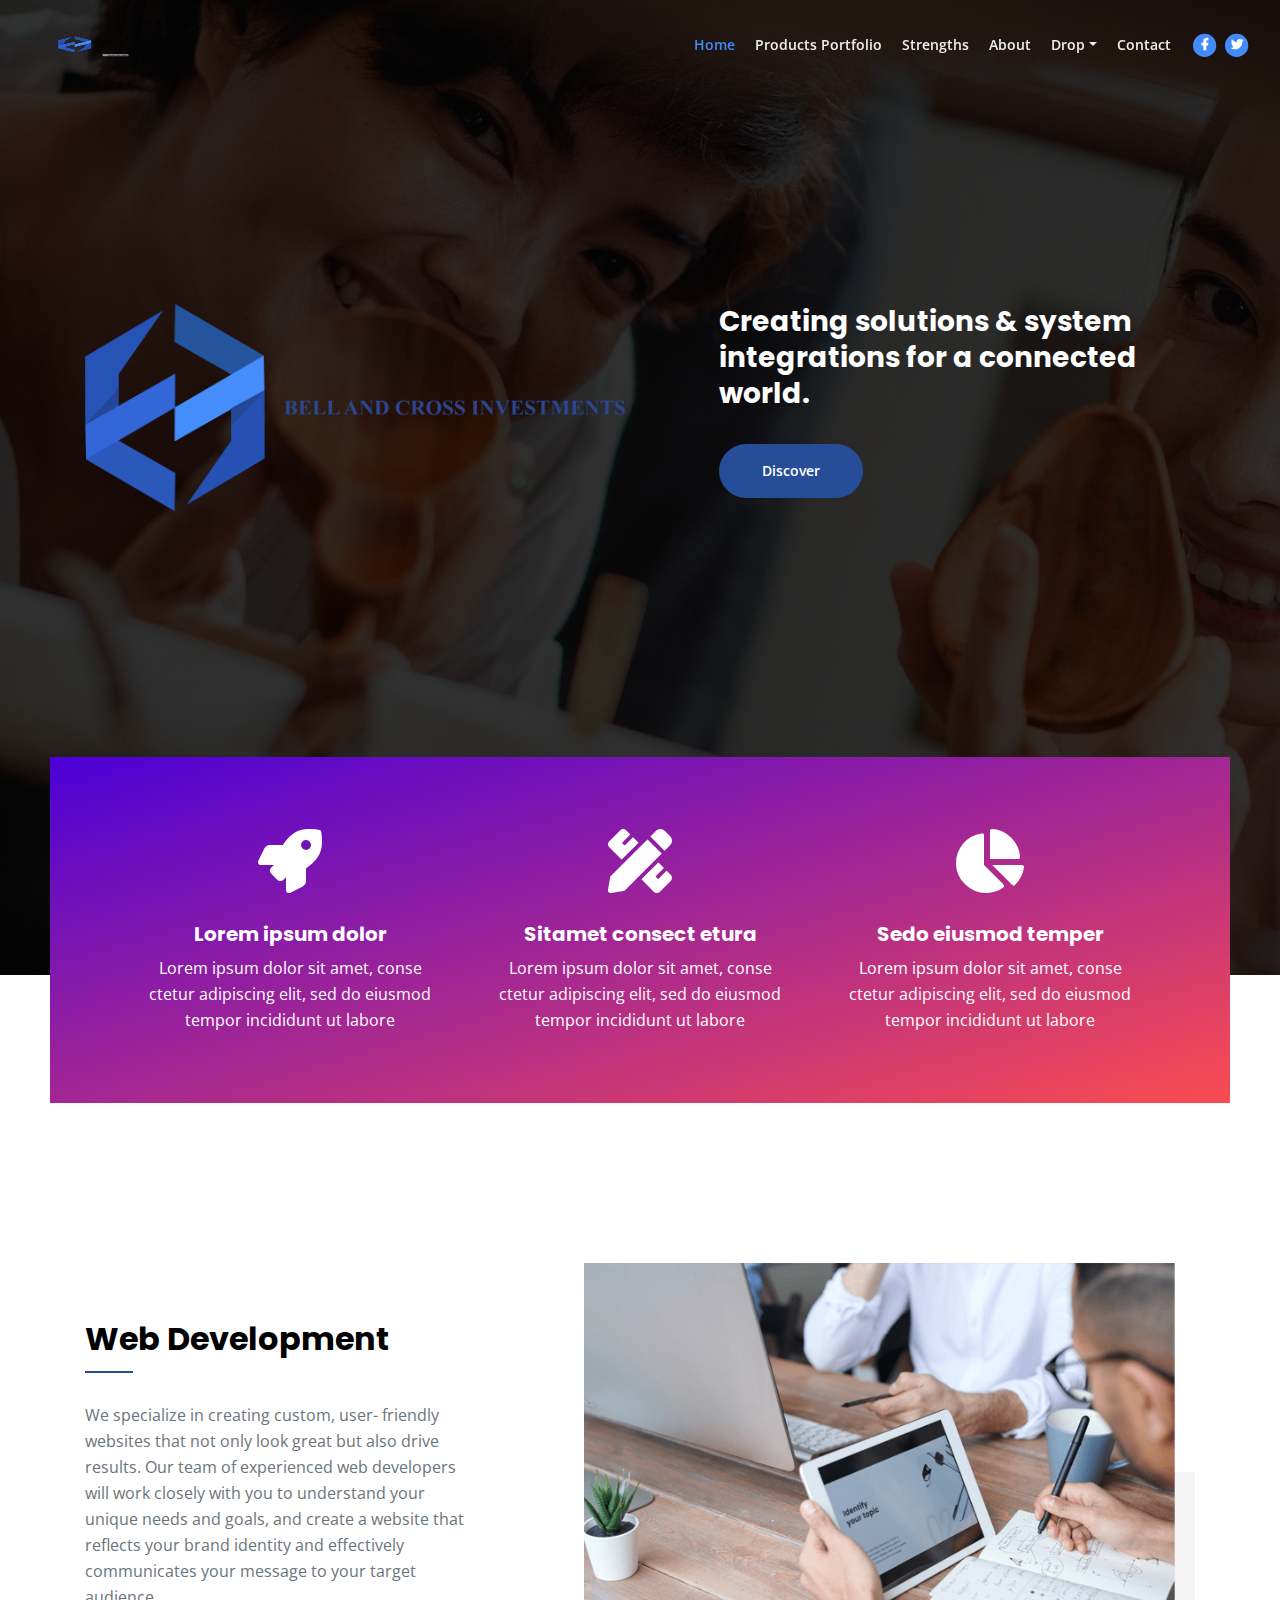
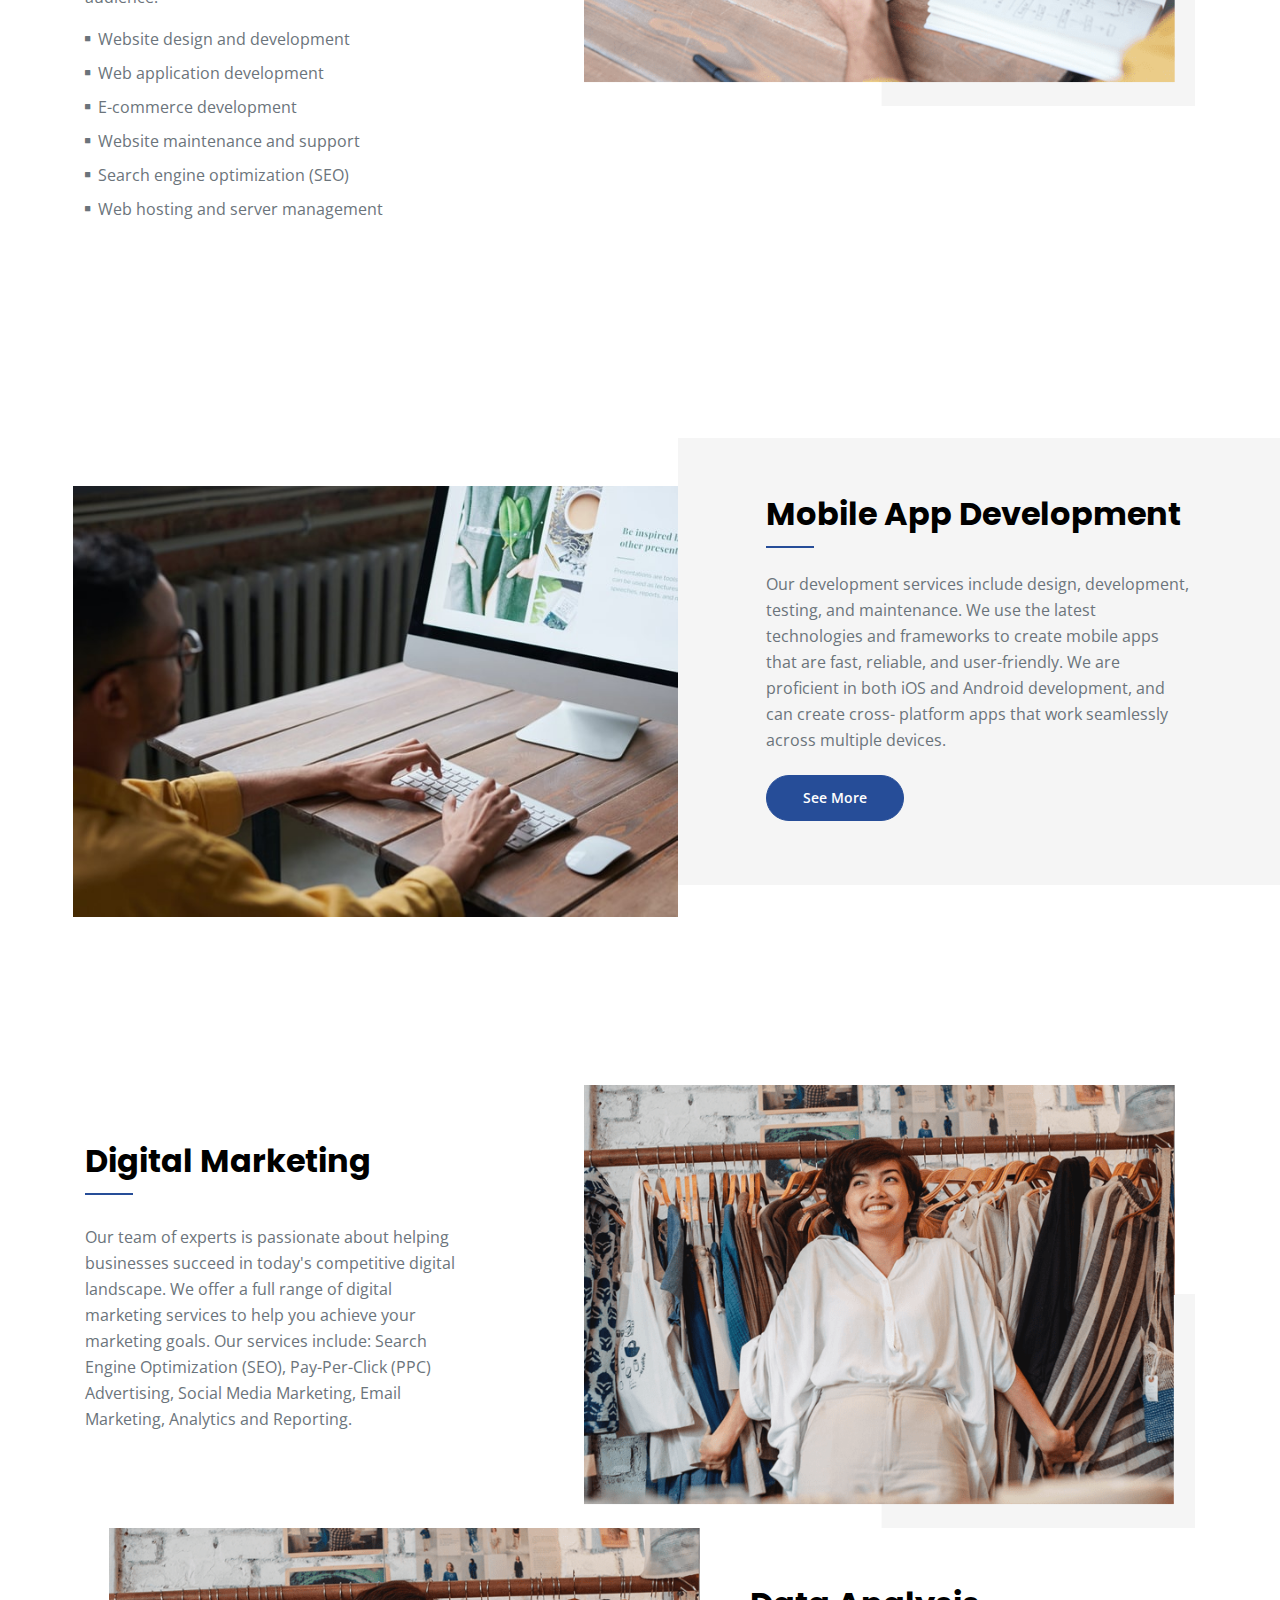
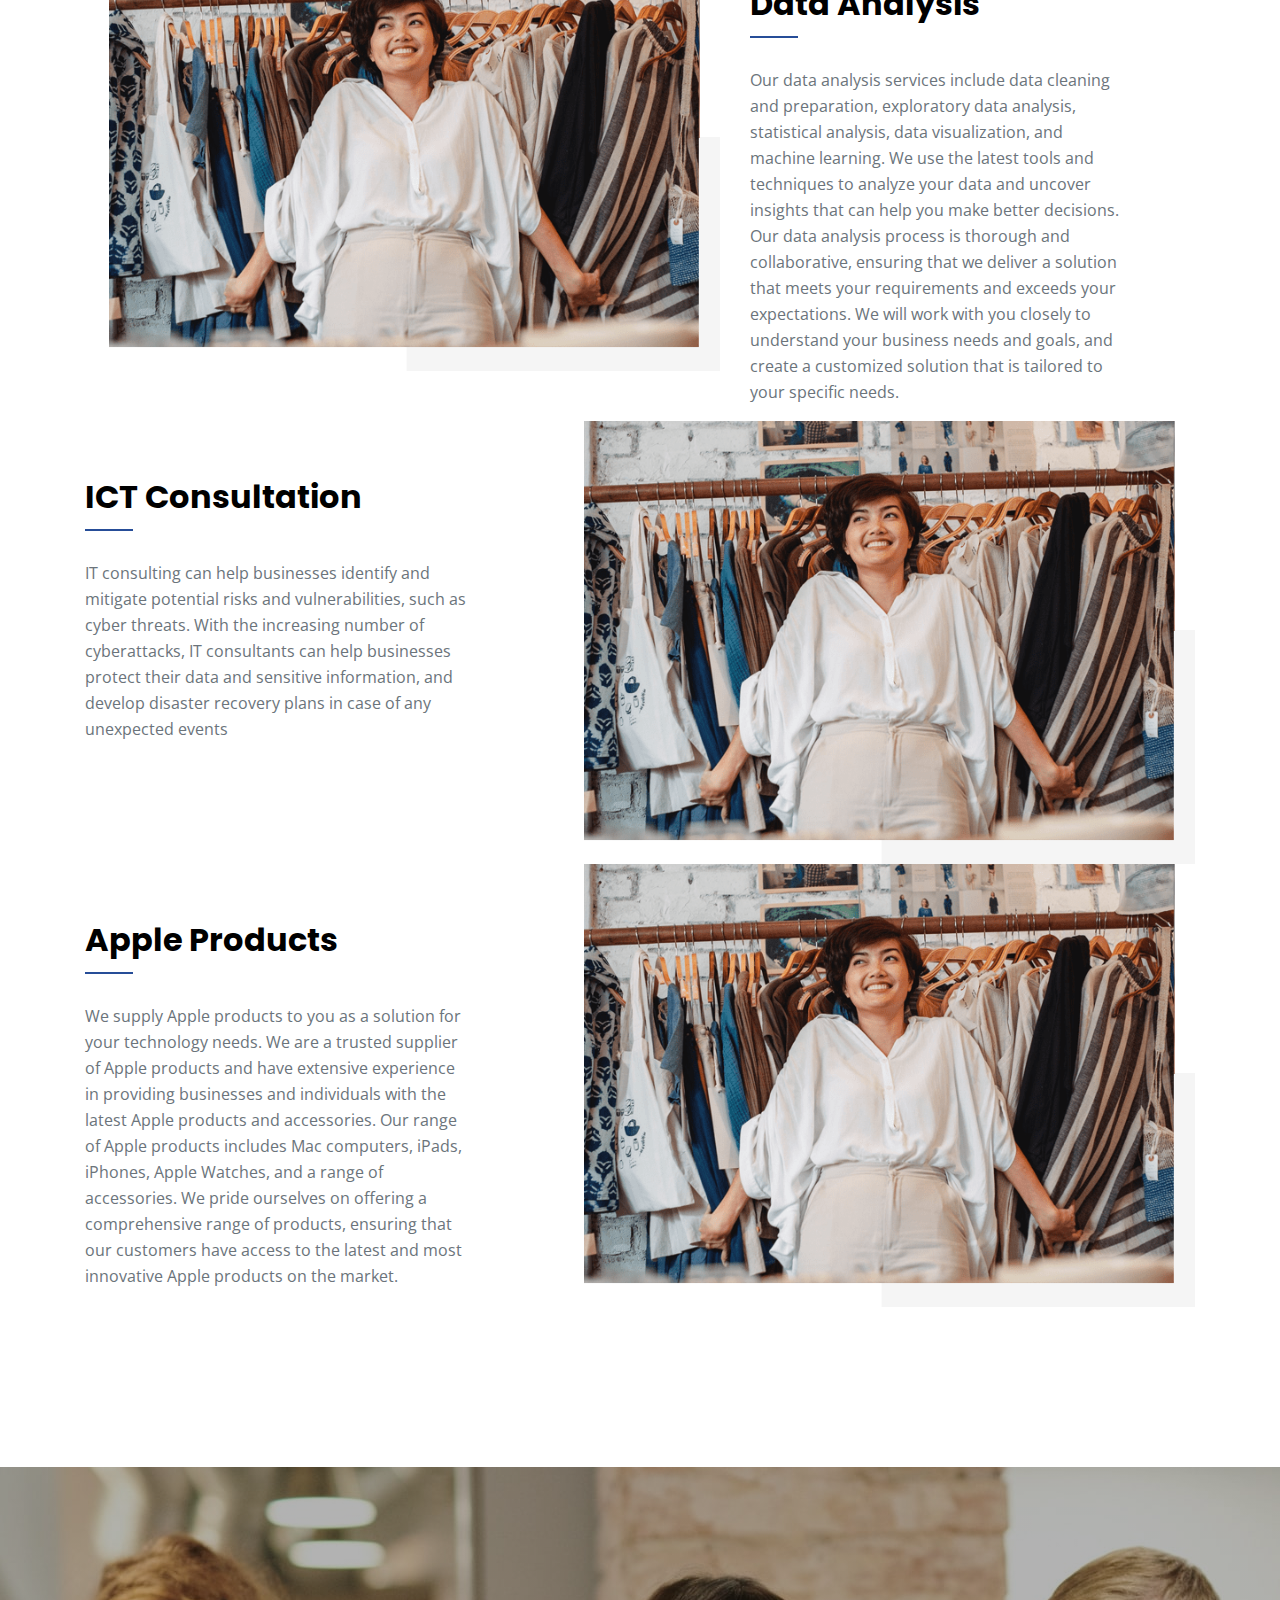
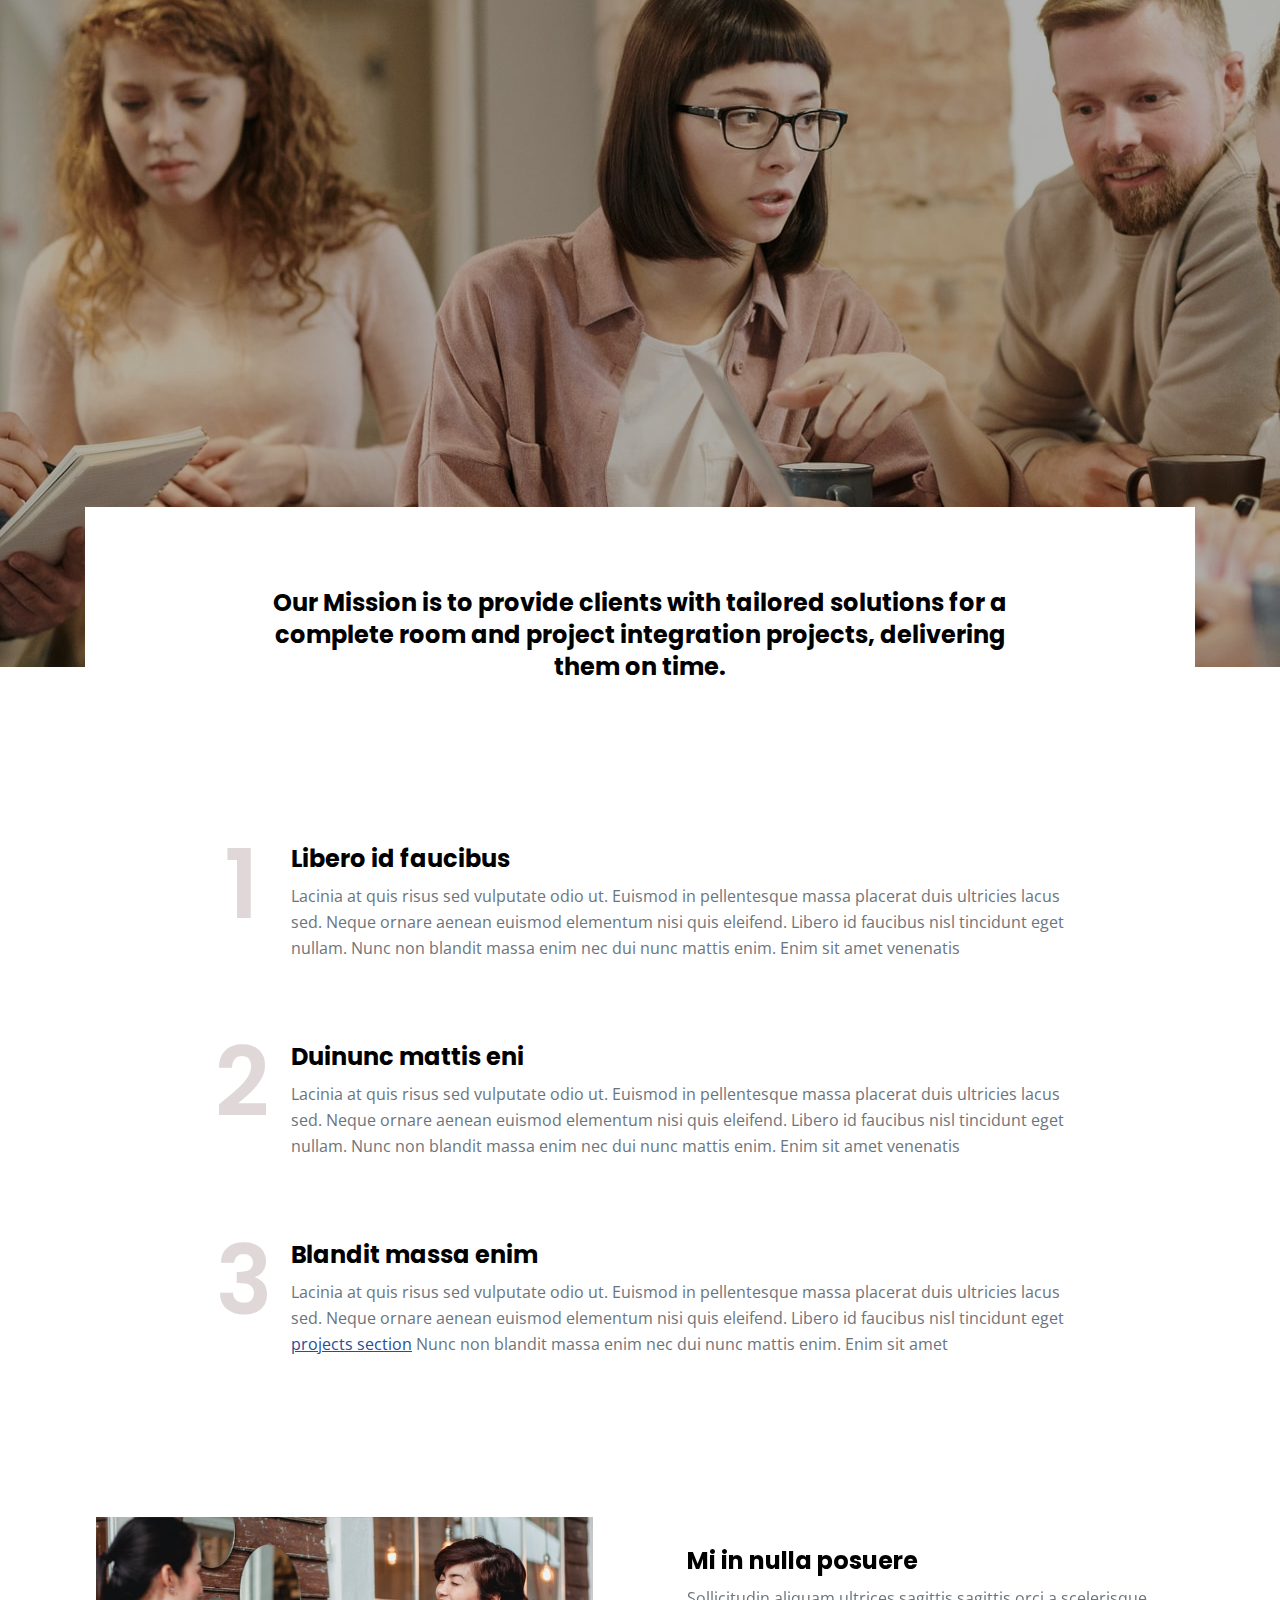
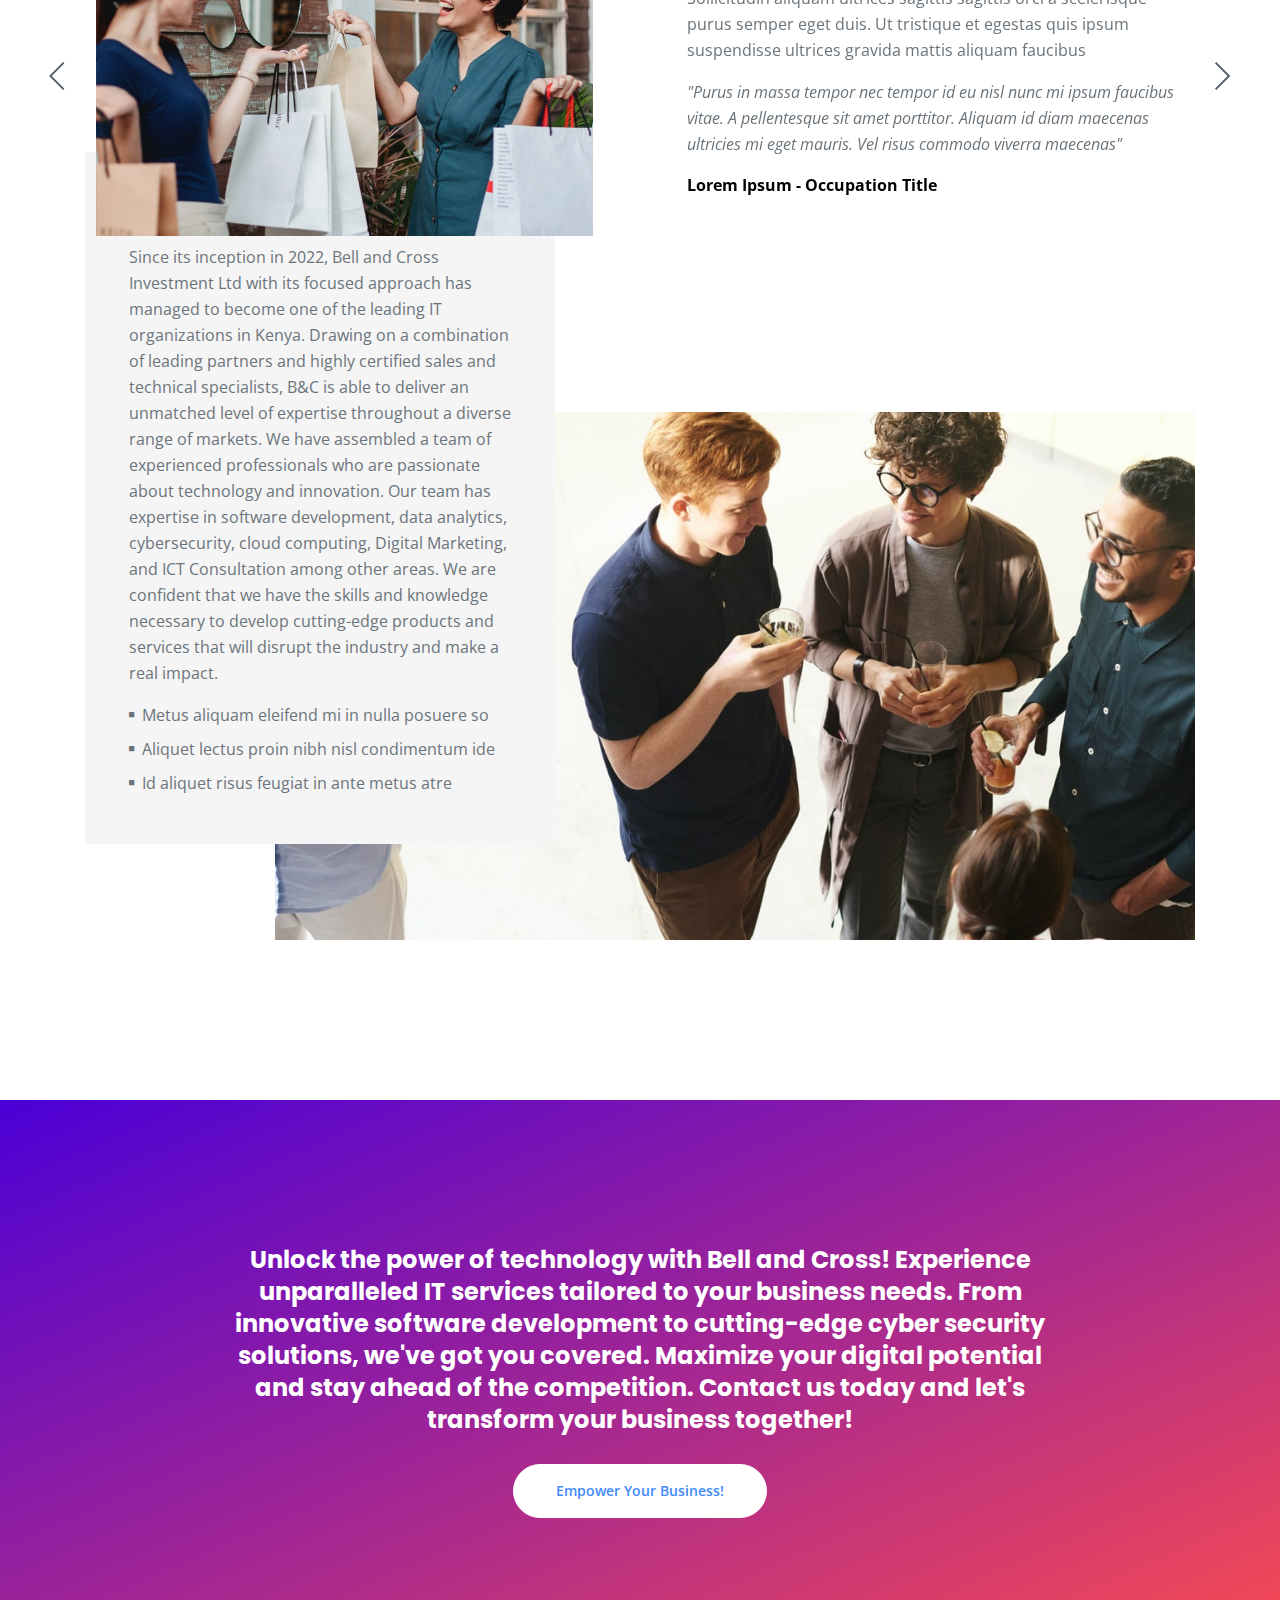
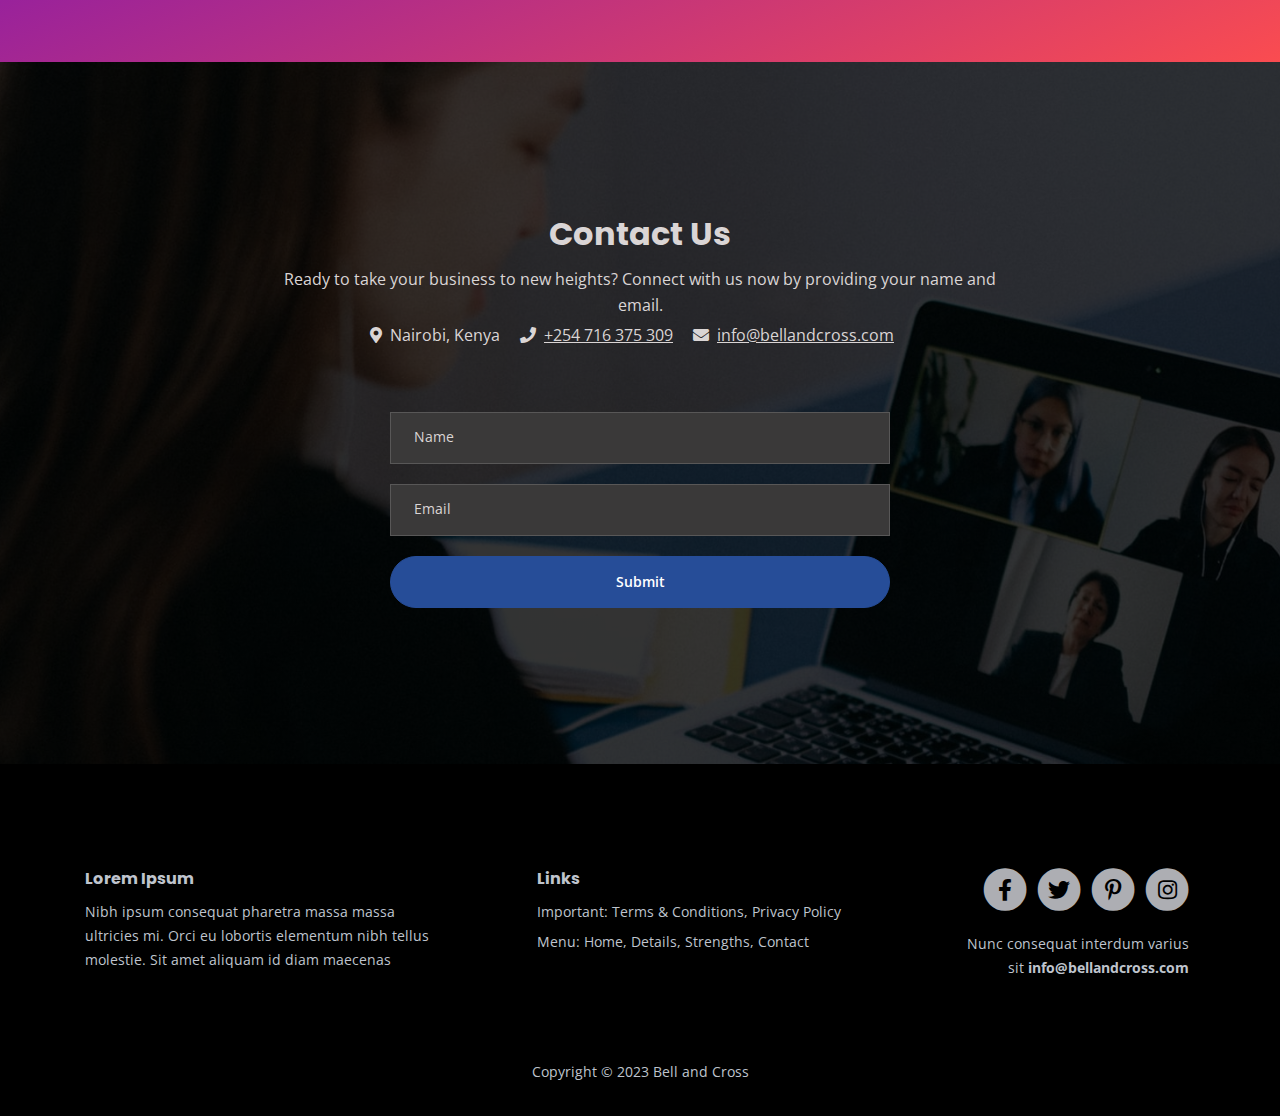
==== commit d799afc9: "strengths" ====
--- a/index.html
+++ b/index.html
@@ -566,7 +566,8 @@
           <div class="text-container">
             <h4>
               Our Mission is to provide clients with tailored solutions for a
-              complete room and project integration projects, delivering them on time.
+              complete room and project integration projects, delivering them on
+              time.
             </h4>
           </div>
           <!-- end of text-container -->
@@ -800,11 +801,20 @@
         <div class="row">
           <div class="col-lg-12">
             <div class="text-container bg-gray">
-              <h2>Commodo ulamcor</h2>
+              <h2>About Us</h2>
               <p>
-                Lacus vestibulum sed pellentesque elit ullam corper dignissim
-                cras tincidunt lobortis feugiat Nunc aliquet bibendum enim
-                facilisis gravi
+                Since its inception in 2022, Bell and Cross Investment Ltd with
+                its focused approach has managed to become one of the leading IT
+                organizations in Kenya. Drawing on a combination of leading
+                partners and highly certified sales and technical specialists,
+                B&C is able to deliver an unmatched level of expertise
+                throughout a diverse range of markets. We have assembled a team
+                of experienced professionals who are passionate about technology
+                and innovation. Our team has expertise in software development,
+                data analytics, cybersecurity, cloud computing, Digital Marketing, and ICT Consultation among other
+                areas. We are confident that we have the skills and knowledge
+                necessary to develop cutting-edge products and services that
+                will disrupt the industry and make a real impact.
               </p>
               <ul class="list-unstyled li-space-lg">
                 <li class="media">
@@ -848,11 +858,10 @@
         <div class="row">
           <div class="col-lg-12">
             <h4>
-              Nulla malesuada pellentesque. Pellentesque elit ullamcorper dig
-              nissim cras tincidunt. Sit amet mauris commodo qui
+                Unlock the power of technology with Bell and Cross! Experience unparalleled IT services tailored to your business needs. From innovative software development to cutting-edge cyber security solutions, we've got you covered. Maximize your digital potential and stay ahead of the competition. Contact us today and let's transform your business together!
             </h4>
             <a class="btn-solid-lg page-scroll" href="#contact"
-              >Book Consultation</a
+              >Empower Your Business!</a
             >
           </div>
           <!-- end of col -->
@@ -869,25 +878,23 @@
       <div class="container">
         <div class="row">
           <div class="col-lg-12">
-            <h2>Tortor augue eget</h2>
+            <h2>Contact Us</h2>
             <p class="p-heading">
-              Arcu dictum varius duis tortor vitae purus faucibus ornare tempus
-              revis
+                Ready to take your business to new heights? Connect with us now by providing your name and email.
             </p>
             <ul class="list-unstyled li-space-lg">
               <li>
-                <i class="fas fa-map-marker-alt"></i> &nbsp;22 Loremsana, Vis
-                Dontecsim, AB 12345, CD
+                <i class="fas fa-map-marker-alt"></i> &nbsp;Nairobi, Kenya
               </li>
               <li>
-                <i class="fas fa-phone"></i> &nbsp;<a href="tel:00123456789"
-                  >+12 345 6789</a
+                <i class="fas fa-phone"></i> &nbsp;<a href="tel:+254716375309"
+                  >+254 716 375 309</a
                 >
               </li>
               <li>
                 <i class="fas fa-envelope"></i> &nbsp;<a
-                  href="mailto:contact@site.com"
-                  >contact@site.com</a
+                  href="mailto:info@bellandcross.com"
+                  >info@bellandcross.com</a
                 >
               </li>
             </ul>
@@ -955,10 +962,7 @@
                   Important: <a href="terms.html">Terms & Conditions</a>,
                   <a href="privacy.html">Privacy Policy</a>
                 </li>
-                <li>
-                  Useful: <a href="#">Colorpicker</a>,
-                  <a href="#">Icon Library</a>, <a href="#">Illustrations</a>
-                </li>
+               
                 <li>
                   Menu: <a class="page-scroll" href="#header">Home</a>,
                   <a class="page-scroll" href="#details">Details</a>,
@@ -995,8 +999,8 @@
               </span>
               <p class="p-small">
                 Nunc consequat interdum varius sit
-                <a href="mailto:contact@site.com"
-                  ><strong>contact@site.com</strong></a
+                <a href="mailto:info@bellandcross.com"
+                  ><strong>info@bellandcross.com</strong></a
                 >
               </p>
             </div>
@@ -1016,7 +1020,7 @@
       <div class="container">
         <div class="row">
           <div class="col-lg-12">
-            <p class="p-small">Copyright © Some name</p>
+            <p class="p-small">Copyright © 2023 Bell and Cross</p>
           </div>
           <!-- end of col -->
         </div>
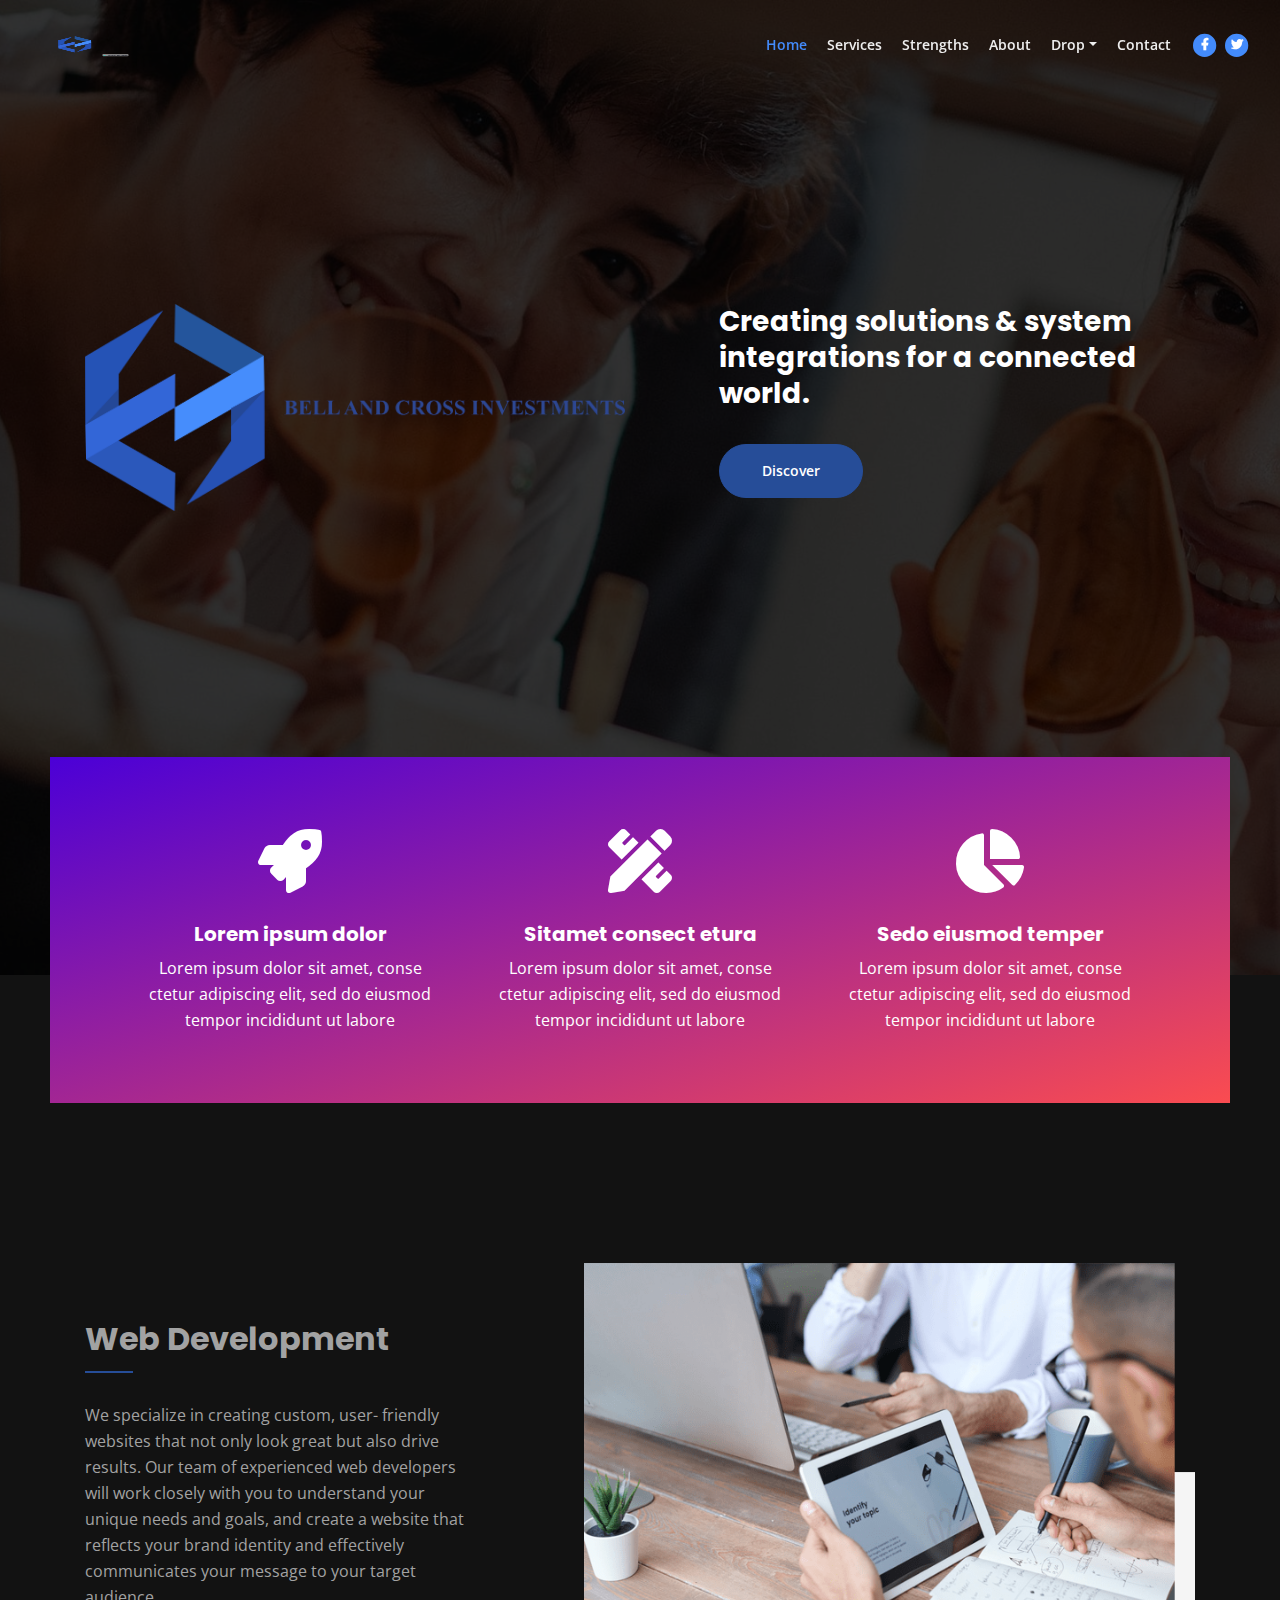
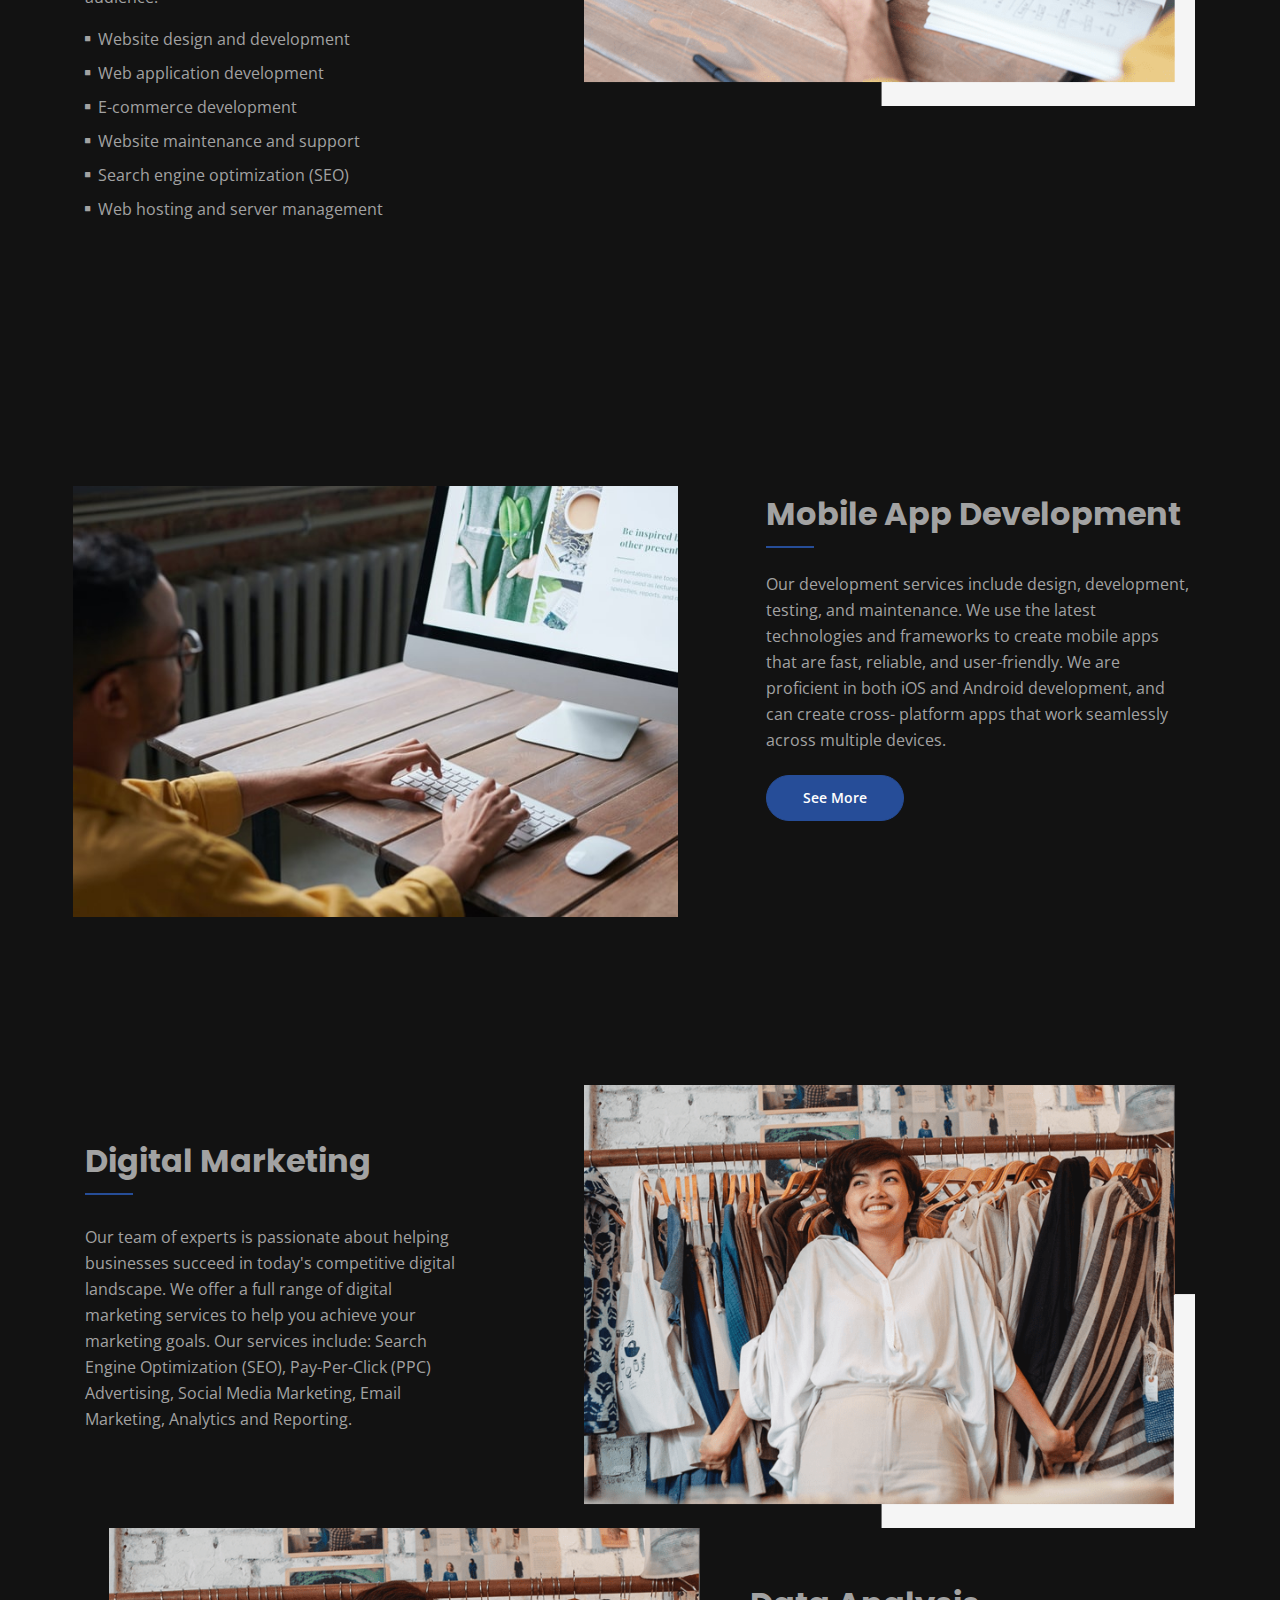
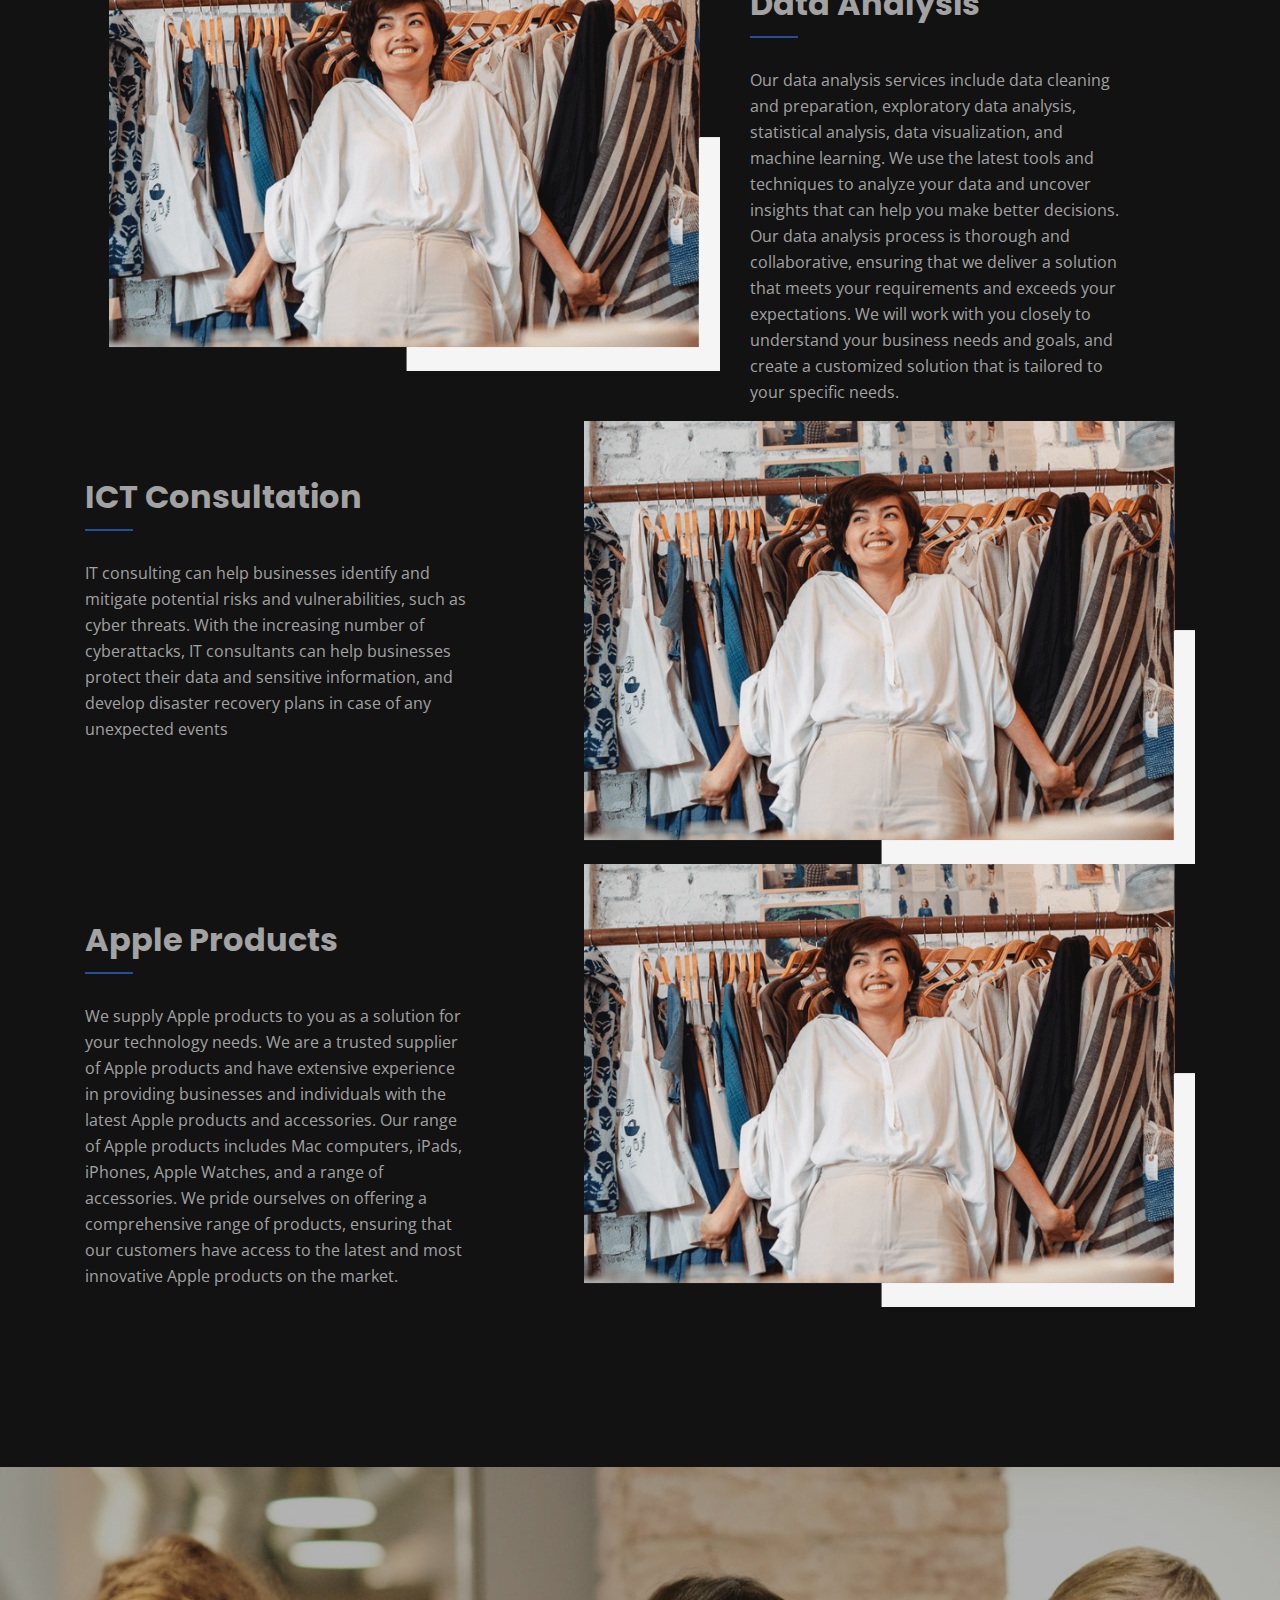
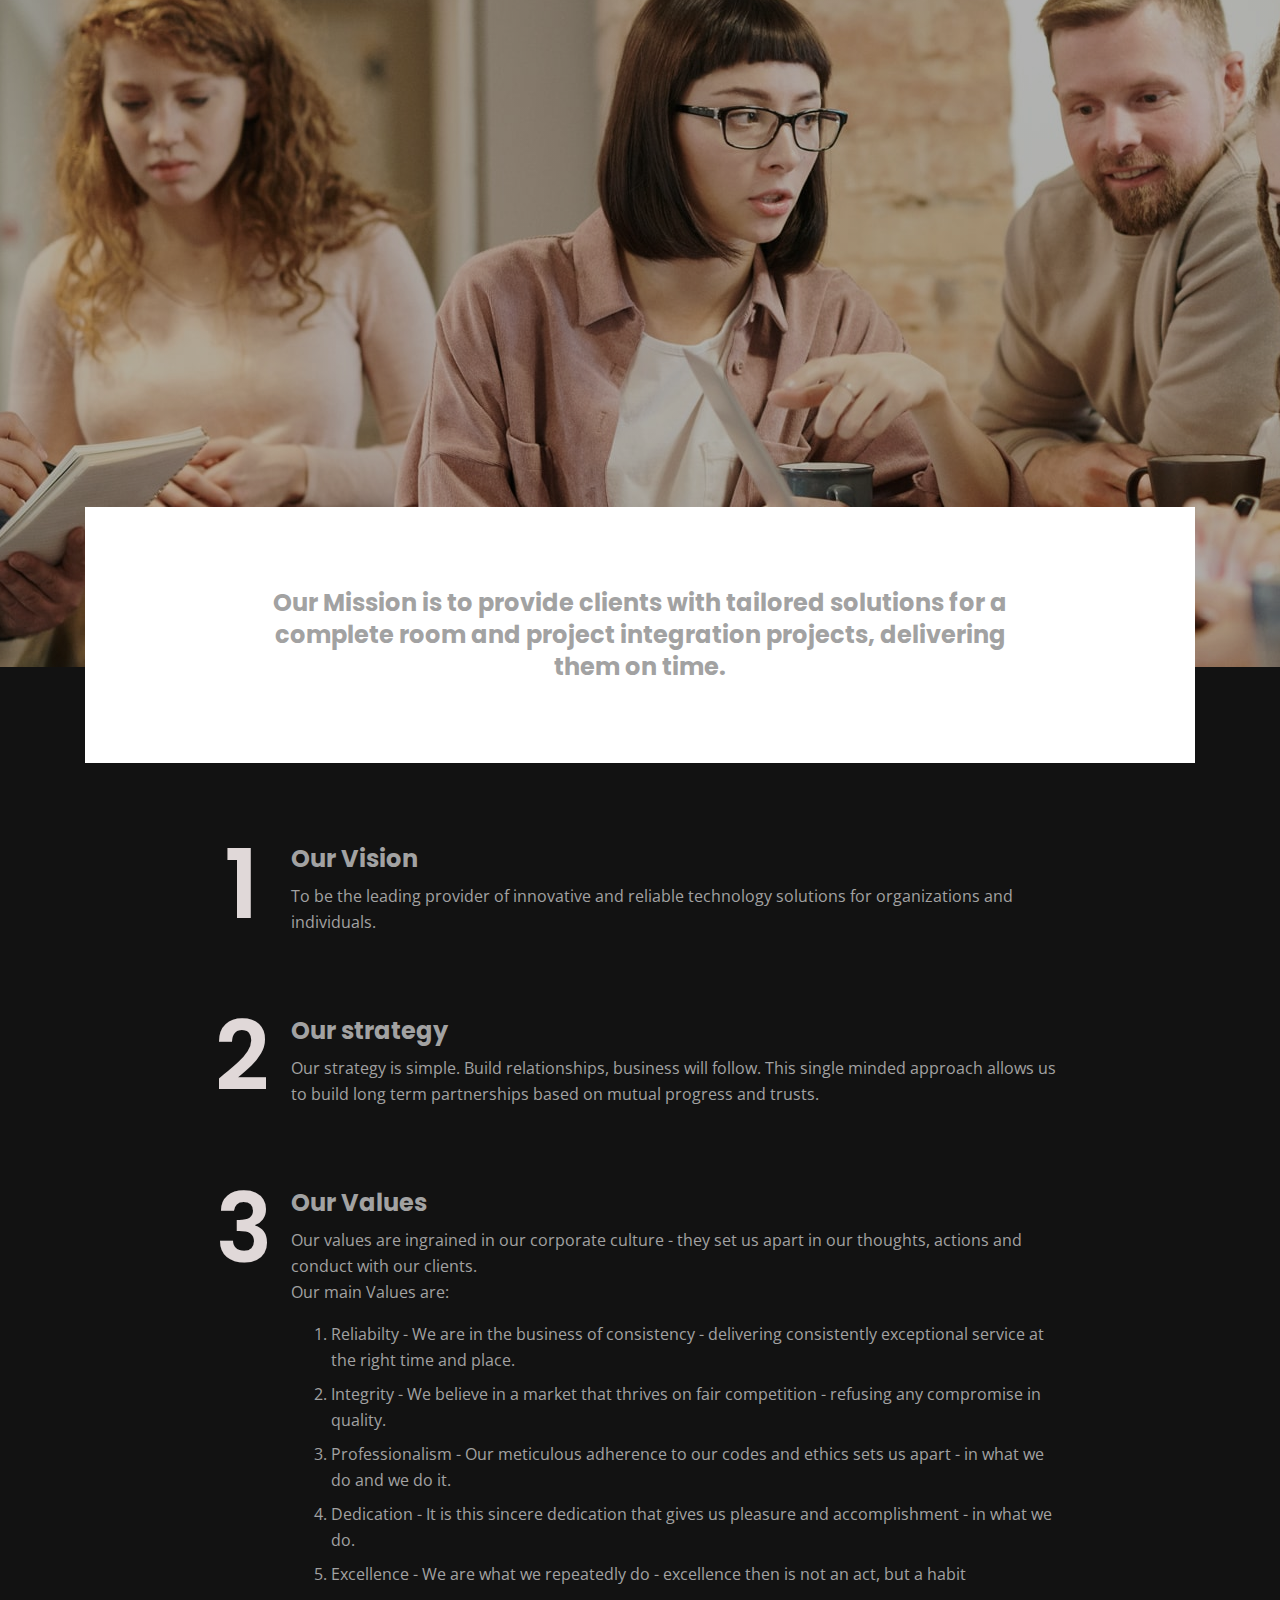
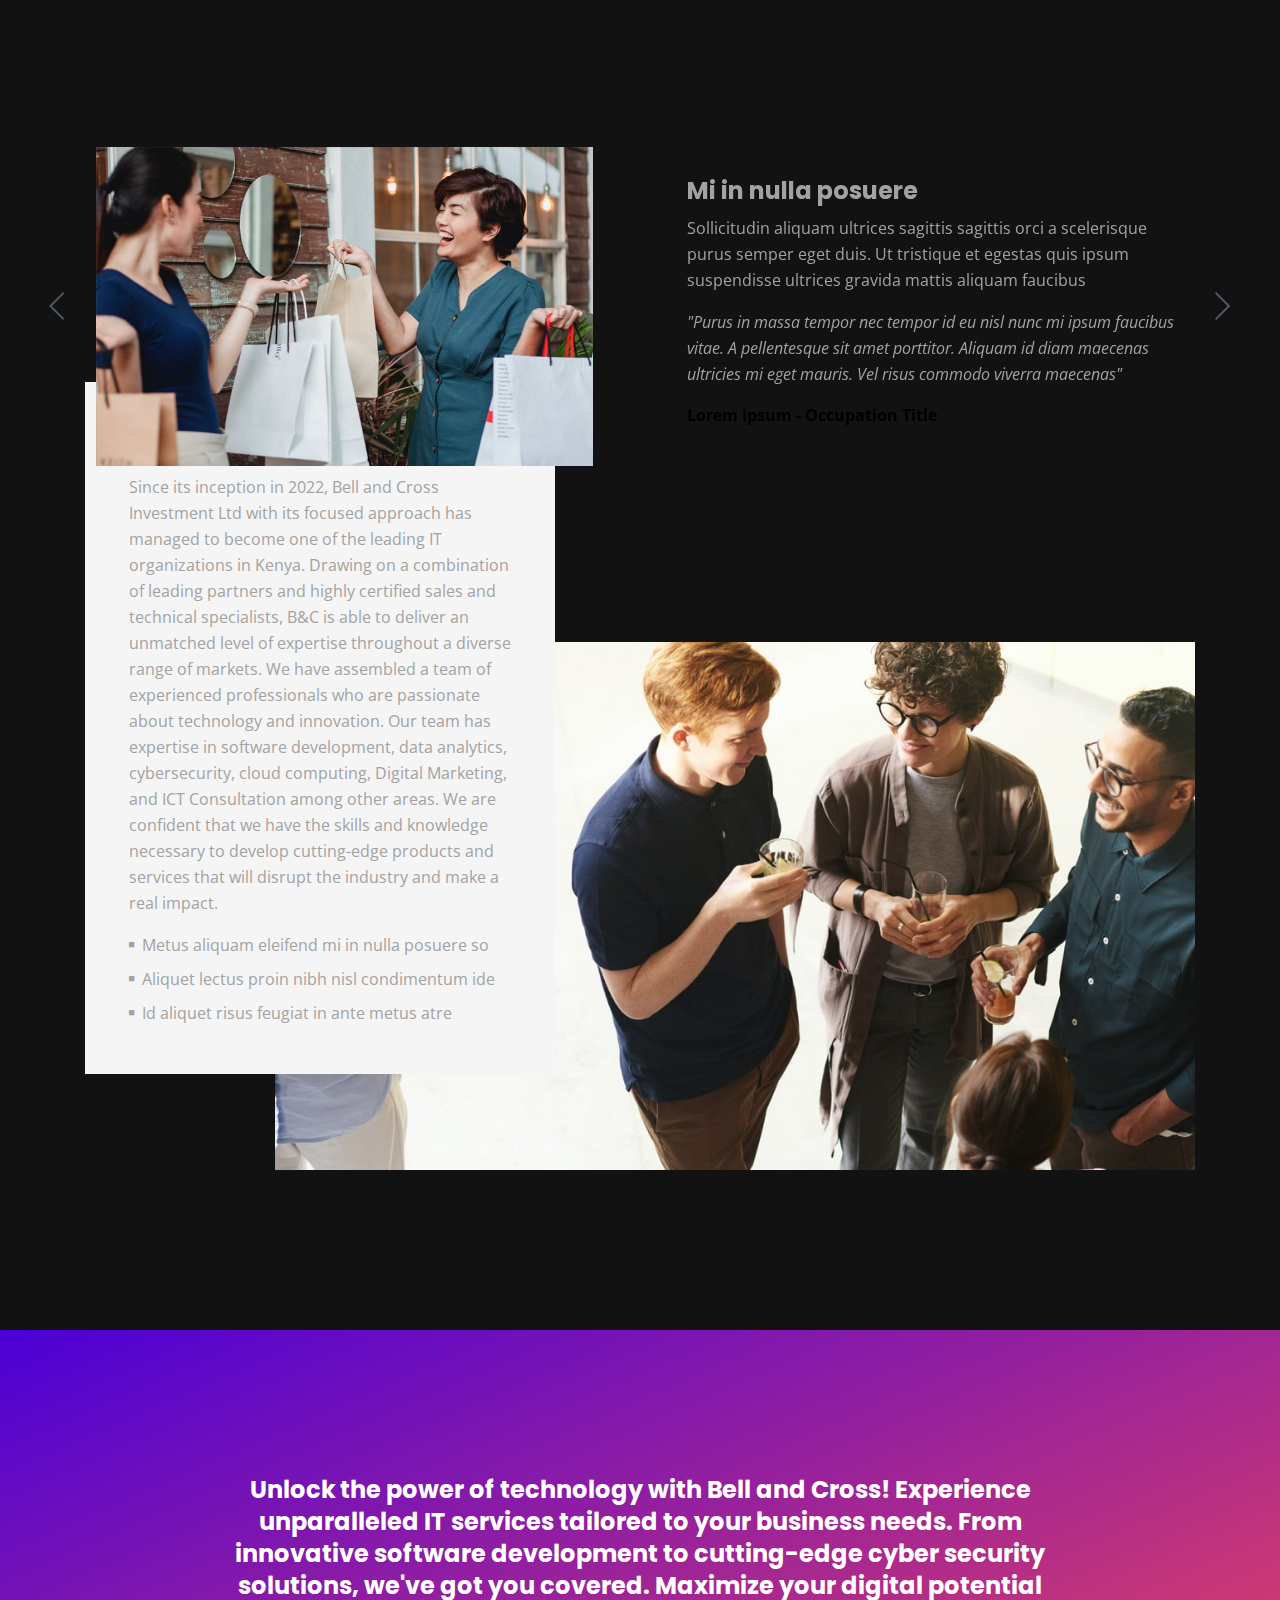
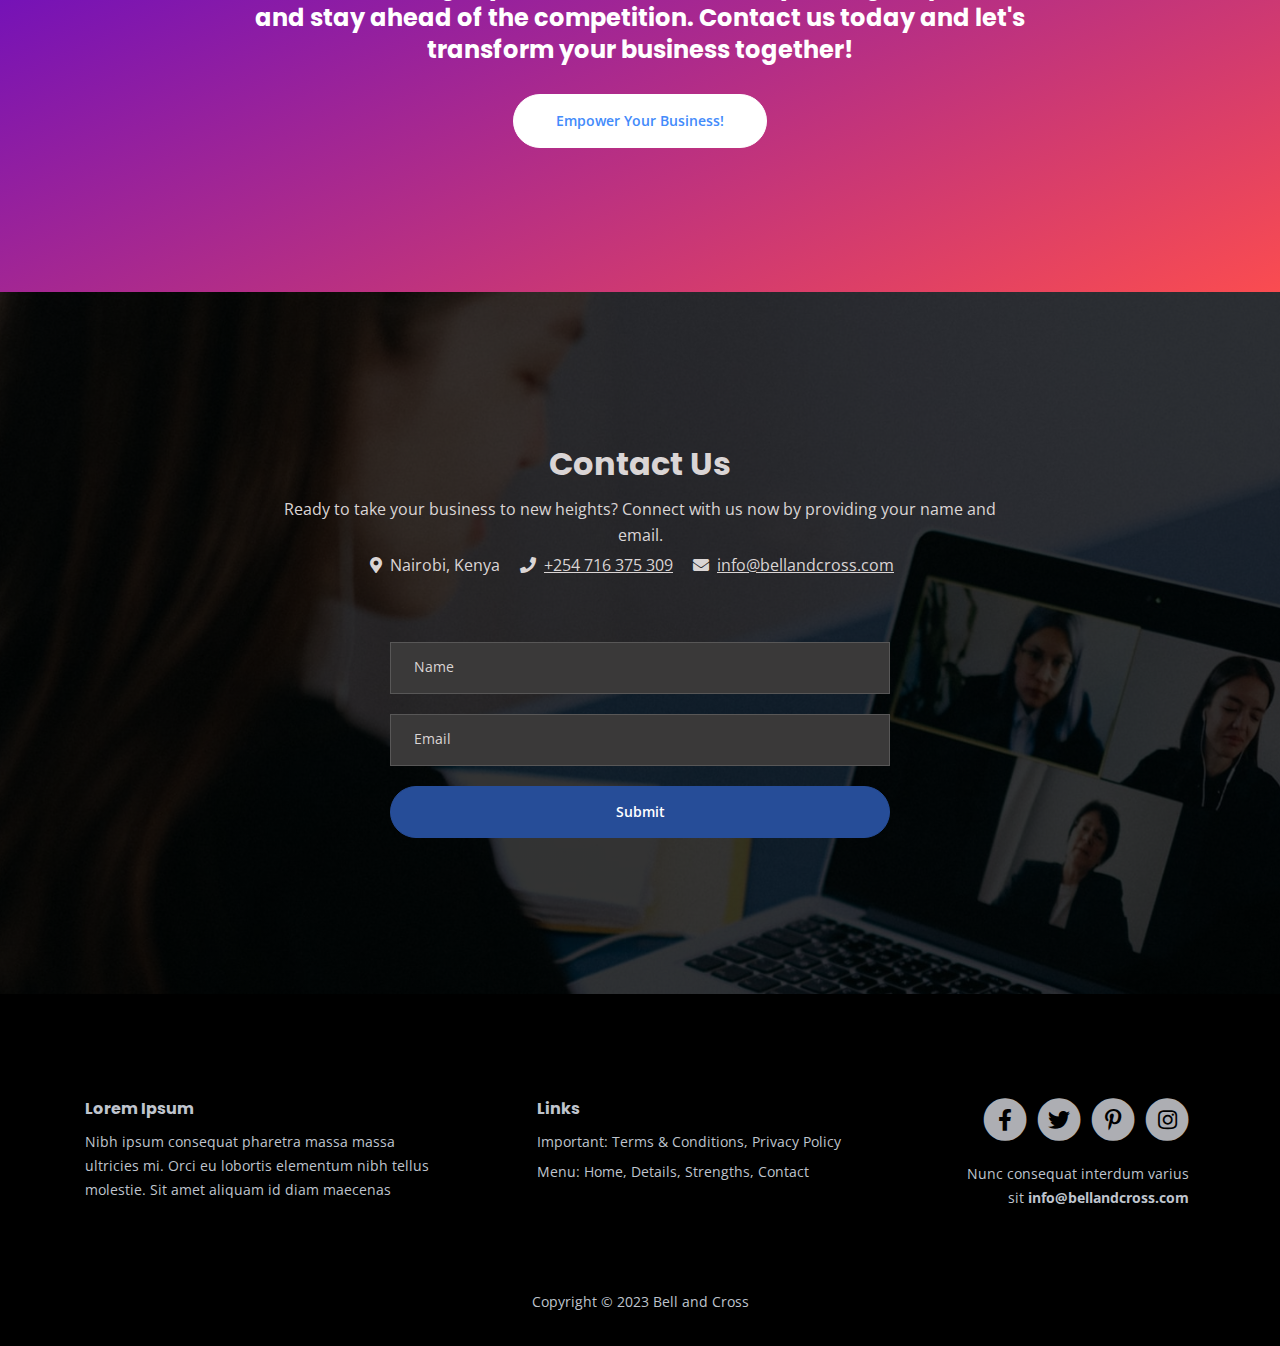
==== commit 78b42de5: "Changed the website to a dark theme" ====
--- a/index.html
+++ b/index.html
@@ -76,7 +76,7 @@
             </li>
             <li class="nav-item">
               <a class="nav-link page-scroll" href="#details"
-                >Products Portfolio</a
+                >Services</a
               >
             </li>
             <li class="nav-item">
@@ -363,7 +363,7 @@
             <li class="media">
               <i class="fas fa-check"></i>
               <div class="media-body">
-                Native app development : We can build native apps for iOS,
+                Native app development : We build native apps for iOS,
                 Android, and other platforms using the latest programming
                 languages and frameworks.
               </div>
@@ -371,7 +371,7 @@
             <li class="media">
               <i class="fas fa-check"></i>
               <div class="media-body">
-                Hybrid app development: We can build hybrid apps using
+                Hybrid app development: We build hybrid apps using
                 frameworks such as React Native, Flutter, or Ionic. Hybrid apps
                 offer the flexibility of web development and can be deployed on
                 multiple platforms with a single codebase.
@@ -380,7 +380,7 @@
             <li class="media">
               <i class="fas fa-check"></i>
               <div class="media-body">
-                Mobile app testing : We can ensure your app is free of bugs and
+                Mobile app testing : We ensure your app is free of bugs and
                 functioning correctly with our mobile app testing services,
                 which include manual testing, automated testing, and user
                 acceptance testing.
@@ -389,7 +389,7 @@
             <li class="media">
               <i class="fas fa-check"></i>
               <div class="media-body">
-                Mobile app integration : We can help you connect your app with
+                Mobile app integration : We help you connect your app with
                 other systems or third-party APIs to provide a more seamless
                 experience for your users.
               </div>
@@ -397,7 +397,7 @@
             <li class="media">
               <i class="fas fa-check"></i>
               <div class="media-body">
-                Mobile app analytics : We can provide insights into how your app
+                Mobile app analytics : We provide insights into how your app
                 is being used with our analytics services, which include setting
                 up analytics tools and providing reports and insights to help
                 you improve user engagement and retention.
@@ -406,7 +406,7 @@
             <li class="media">
               <i class="fas fa-check"></i>
               <div class="media-body">
-                Mobile app optimization : We can optimize your app for
+                Mobile app optimization : We optimize your app for
                 performance, speed, and user engagement, including optimizing
                 app loading times, reducing app size, and implementing user
                 engagement features such as push notifications and in-app
@@ -588,43 +588,36 @@
               <li class="media">
                 <div class="bullet">1</div>
                 <div class="media-body">
-                  <h4>Libero id faucibus</h4>
+                  <h4>Our Vision</h4>
                   <p>
-                    Lacinia at quis risus sed vulputate odio ut. Euismod in
-                    pellentesque massa placerat duis ultricies lacus sed. Neque
-                    ornare aenean euismod elementum nisi quis eleifend. Libero
-                    id faucibus nisl tincidunt eget nullam. Nunc non blandit
-                    massa enim nec dui nunc mattis enim. Enim sit amet venenatis
+                    To be the leading provider of innovative and reliable technology solutions for organizations and individuals.
                   </p>
                 </div>
               </li>
               <li class="media">
                 <div class="bullet">2</div>
                 <div class="media-body">
-                  <h4>Duinunc mattis eni</h4>
+                  <h4>Our strategy</h4>
                   <p>
-                    Lacinia at quis risus sed vulputate odio ut. Euismod in
-                    pellentesque massa placerat duis ultricies lacus sed. Neque
-                    ornare aenean euismod elementum nisi quis eleifend. Libero
-                    id faucibus nisl tincidunt eget nullam. Nunc non blandit
-                    massa enim nec dui nunc mattis enim. Enim sit amet venenatis
+                    Our strategy is simple. Build relationships, business will follow. This single minded approach allows us to build long term partnerships based on mutual progress and trusts.
                   </p>
                 </div>
               </li>
               <li class="media">
                 <div class="bullet">3</div>
                 <div class="media-body">
-                  <h4>Blandit massa enim</h4>
+                  <h4>Our Values</h4>
                   <p>
-                    Lacinia at quis risus sed vulputate odio ut. Euismod in
-                    pellentesque massa placerat duis ultricies lacus sed. Neque
-                    ornare aenean euismod elementum nisi quis eleifend. Libero
-                    id faucibus nisl tincidunt eget
-                    <a class="red page-scroll" href="#projects"
-                      >projects section</a
-                    >
-                    Nunc non blandit massa enim nec dui nunc mattis enim. Enim
-                    sit amet
+                    Our values are ingrained in our corporate culture - they set us apart in our thoughts, actions and conduct with our clients. <br>
+                    Our main Values are:
+                    <ol>
+                        <li>Reliabilty - 
+                            We are in the business of consistency - delivering consistently exceptional service at the right time and place.</li>
+                        <li>Integrity - We believe in a market that thrives on fair competition - refusing any compromise in quality.</li>
+                        <li>Professionalism - Our meticulous adherence to our codes and ethics sets us apart - in what we do and we do it.</li>
+                        <li>Dedication - It is this sincere dedication that gives us pleasure and accomplishment - in what we do.</li>
+                        <li>Excellence - We are what we repeatedly do - excellence then is not an act, but a habit</li>
+                    </ol>
                   </p>
                 </div>
               </li>
--- a/css/styles.css
+++ b/css/styles.css
@@ -42,12 +42,16 @@
 }
 
 body, p {
-	color: #6b747b; 
+	color: #a2a2a2;
 	font: 400 1rem/1.625rem "Open Sans", sans-serif;
 }
 
+body {
+	background: #121212;
+}
+
 h1 {
-	color: #000000;
+	color: #a2a2a2;
 	font-weight: 700;
 	font-size: 2.5rem;
 	line-height: 3.25rem;
@@ -55,7 +59,7 @@
 }
 
 h2 {
-	color: #000000;
+	color: #a2a2a2;
 	font-weight: 700;
 	font-size: 2rem;
 	line-height: 2.5rem;
@@ -63,7 +67,7 @@
 }
 
 h3 {
-	color: #000000;
+	color: #a2a2a2;
 	font-weight: 700;
 	font-size: 1.75rem;
 	line-height: 2.25rem;
@@ -71,7 +75,7 @@
 }
 
 h4 {
-	color: #000000;
+	color: #a2a2a2;
 	font-weight: 700;
 	font-size: 1.5rem;
 	line-height: 2rem;
@@ -79,7 +83,7 @@
 }
 
 h5 {
-	color: #000000;
+	color: #a2a2a2;
 	font-weight: 700;
 	font-size: 1.25rem;
 	line-height: 1.625rem;
@@ -87,7 +91,7 @@
 }
 
 h6 {
-	color: #000000;
+	color: #a2a2a2;
 	font-weight: 700;
 	font-size: 1rem;
 	line-height: 1.375rem;
@@ -665,7 +669,7 @@
 .basic-2 .text-area {
 	width: 100%;
 	padding: 3.5rem 1rem 4rem 1rem;
-	background-color: #f5f5f5;
+	background-color: #121212;
 }
 
 .basic-2 .text-container {
@@ -693,7 +697,7 @@
 	max-width: 1150px;
 	margin: 2.5rem auto;
 	padding: 3rem 1rem;
-	background-color: #ffffff;
+	background-color: #121212;
 	text-align: left;
 }
 
@@ -763,13 +767,13 @@
 	margin-left: 0.375rem;
 	padding: 1.375rem 2.25rem 1.375rem 2.25rem;
 	border: 1px solid #000000;
-	color: #000000;
+	color: #ffffff;
 	opacity: 1;
 	font-family: "Open Sans";
 }
 
 .lightbox-basic .btn-outline-reg.mfp-close.as-button:hover {
-	color: #ffffff;
+	color: #438bfb;
 }
 /* end of back button */
 
@@ -1155,7 +1159,7 @@
 }
 
 .ex-cards-1 .card .fa-stack-2x {
-	color: #438bfb;
+	color: #c2337b;
 }
 
 .ex-cards-1 .card .fa-stack-1x {
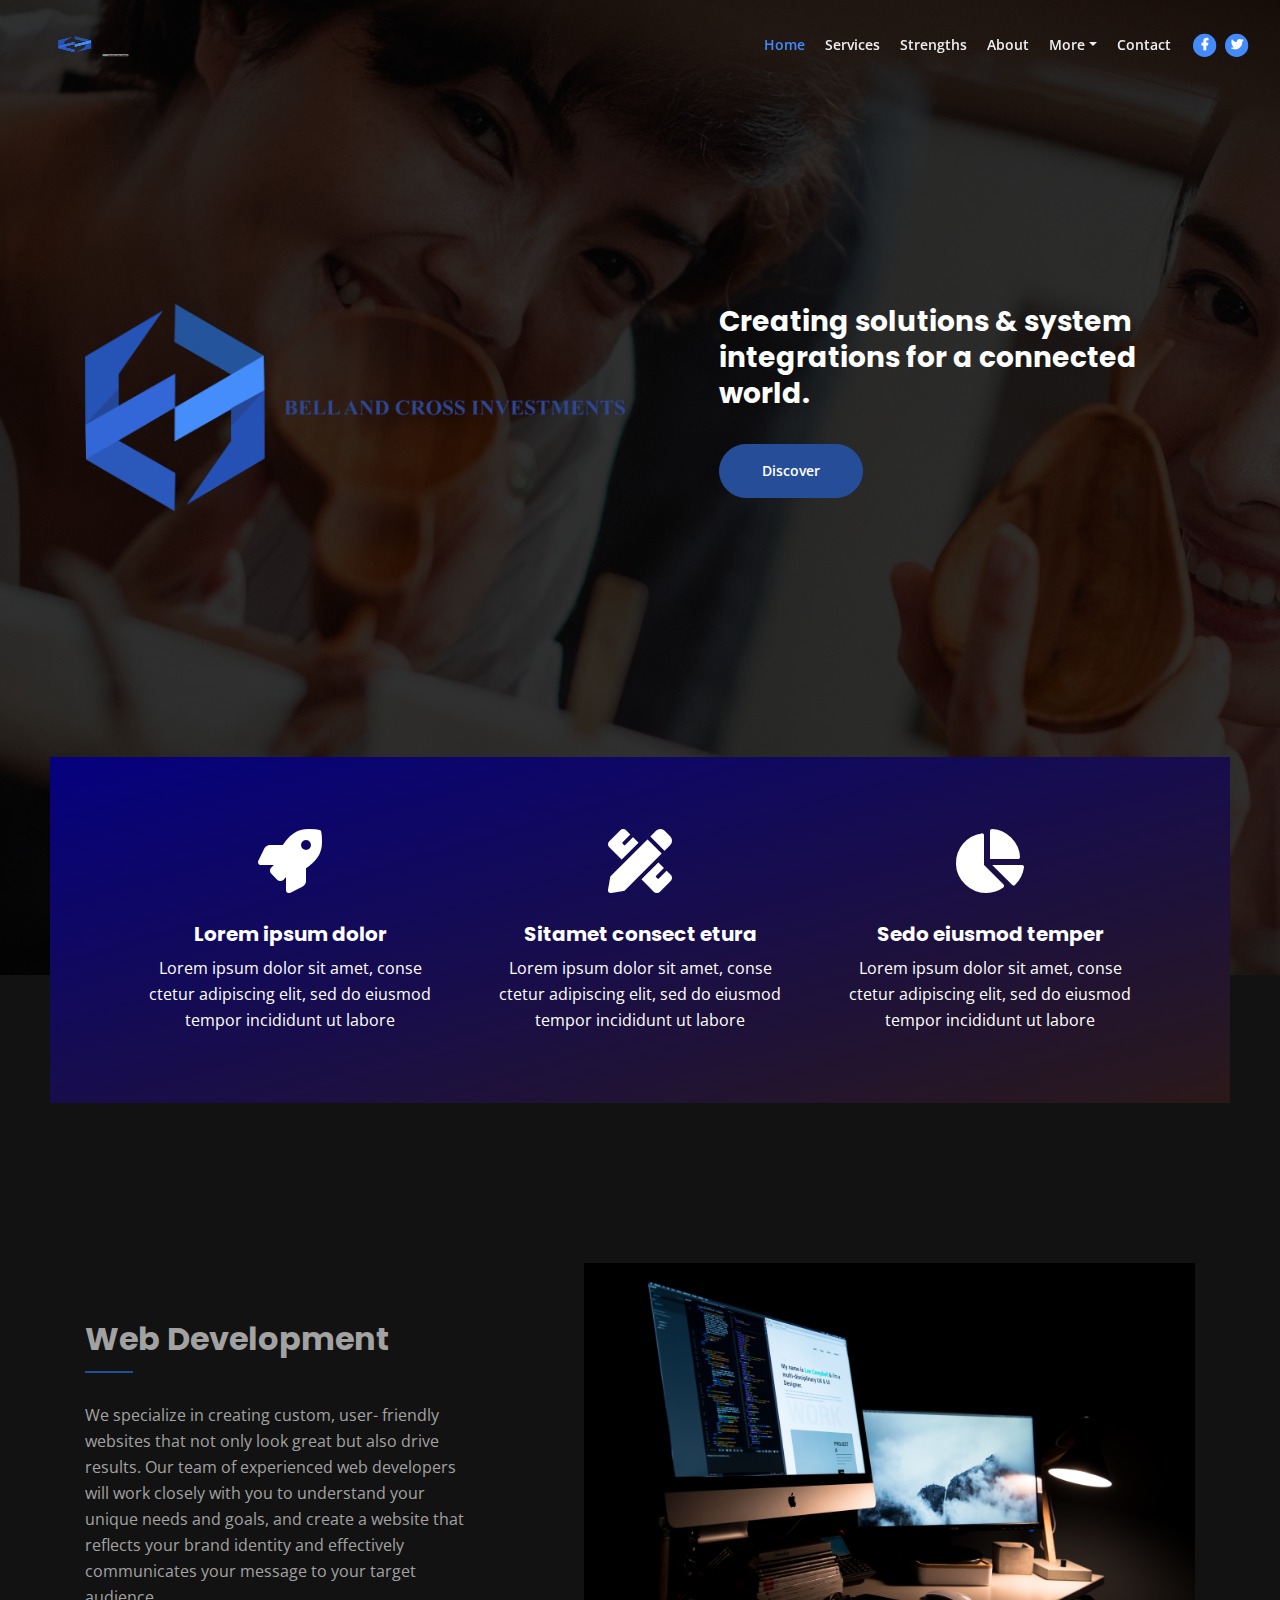
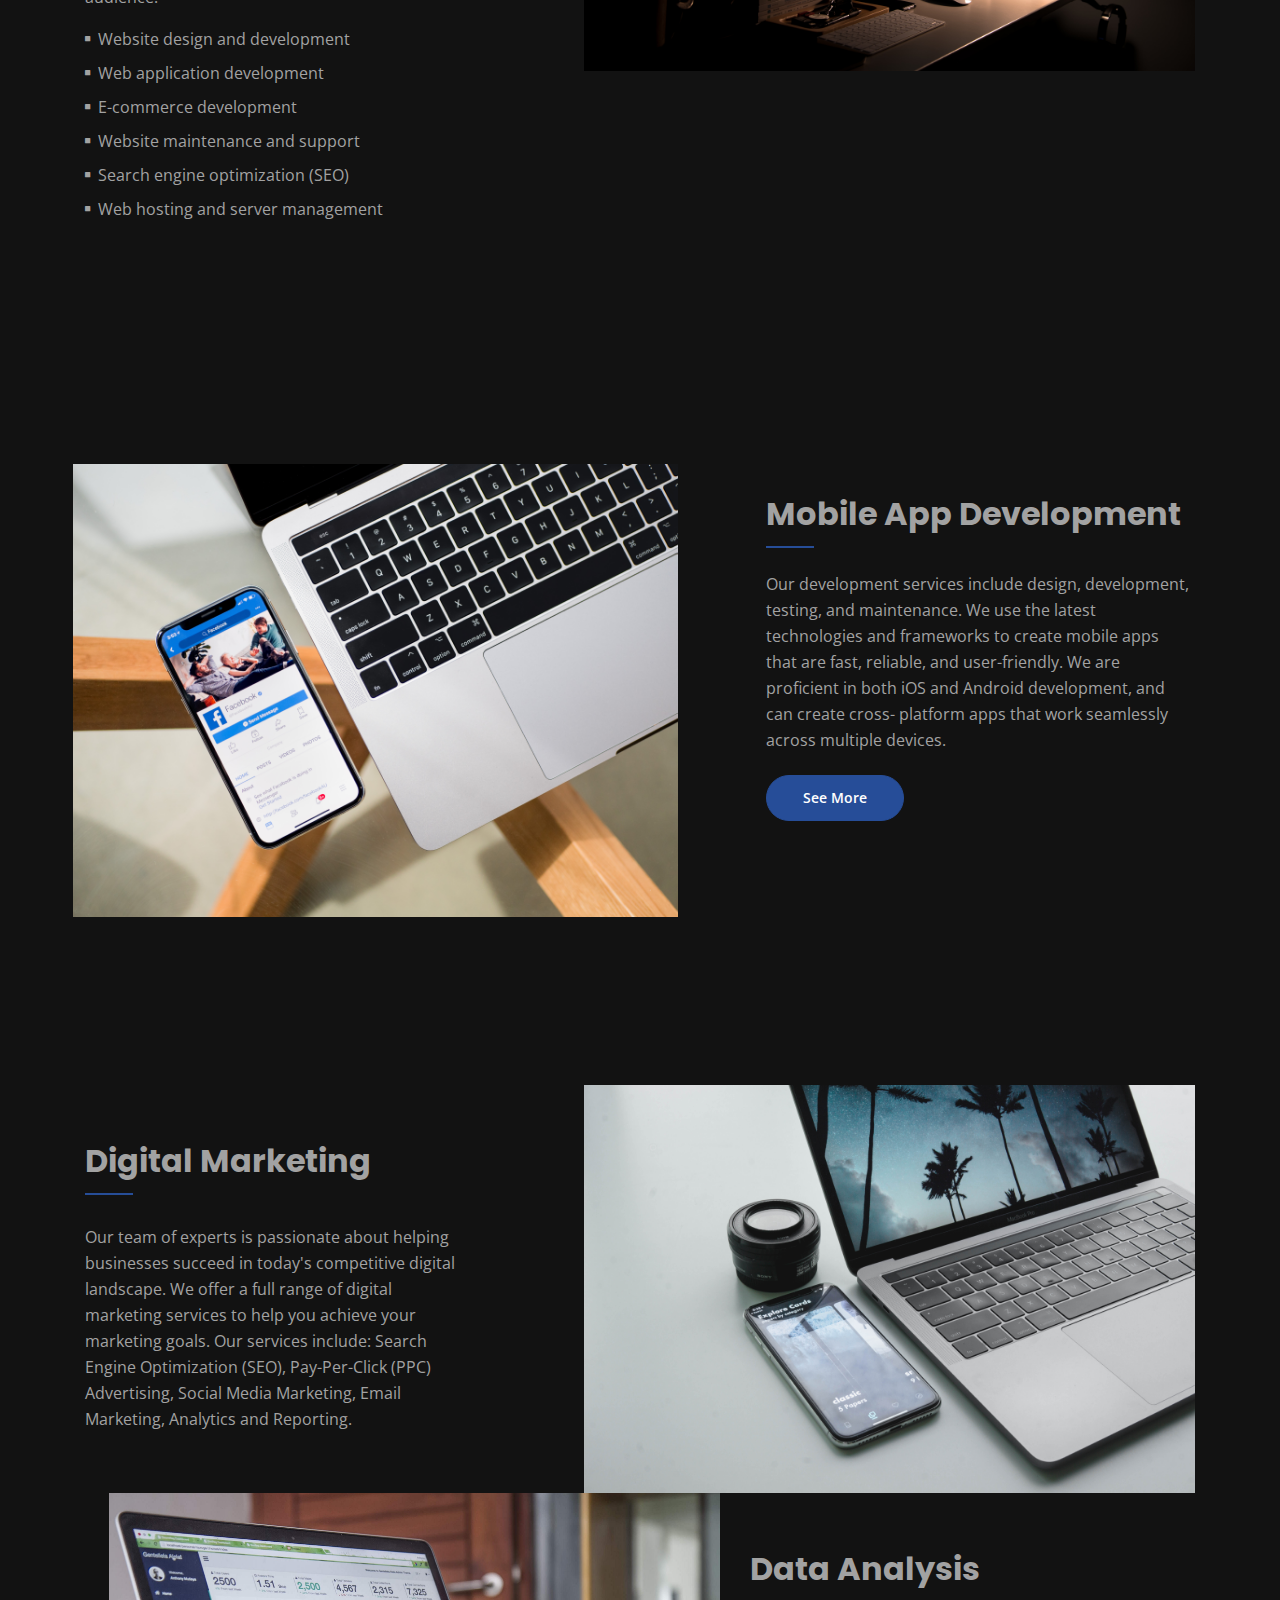
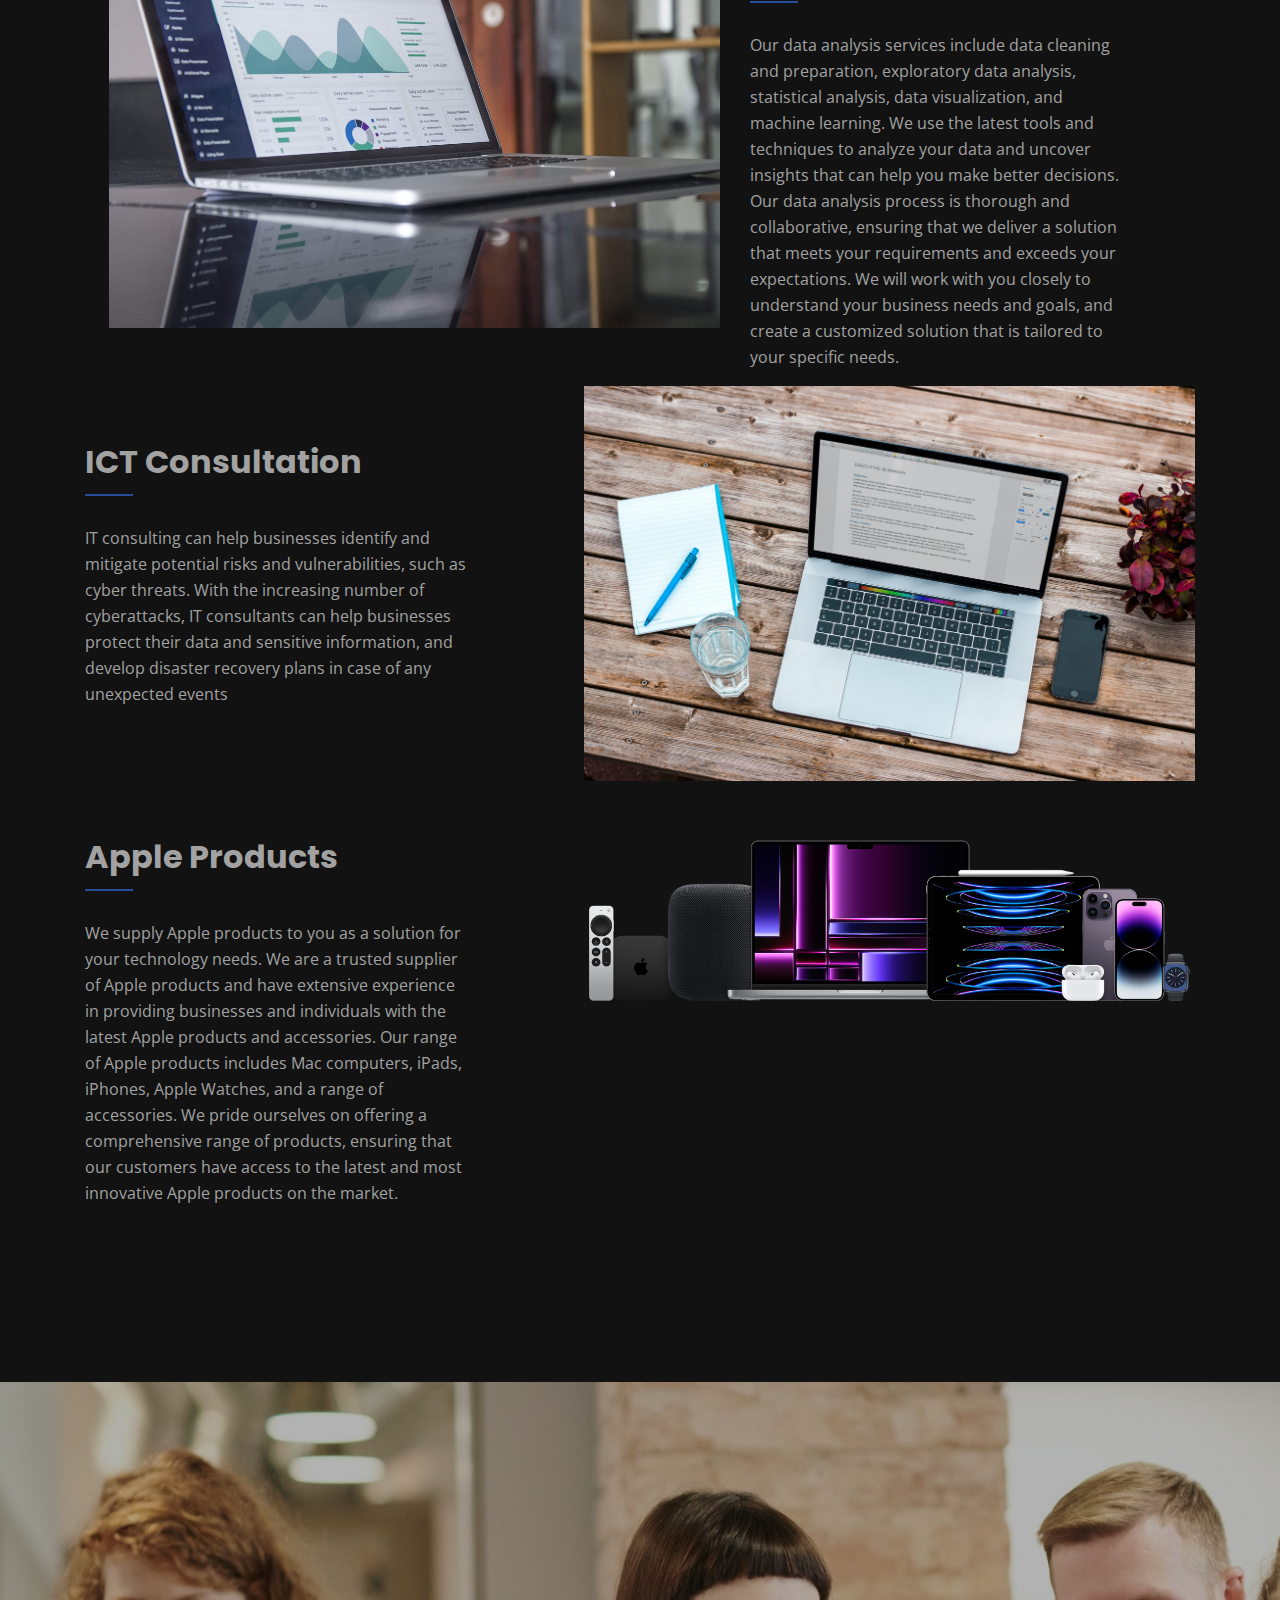
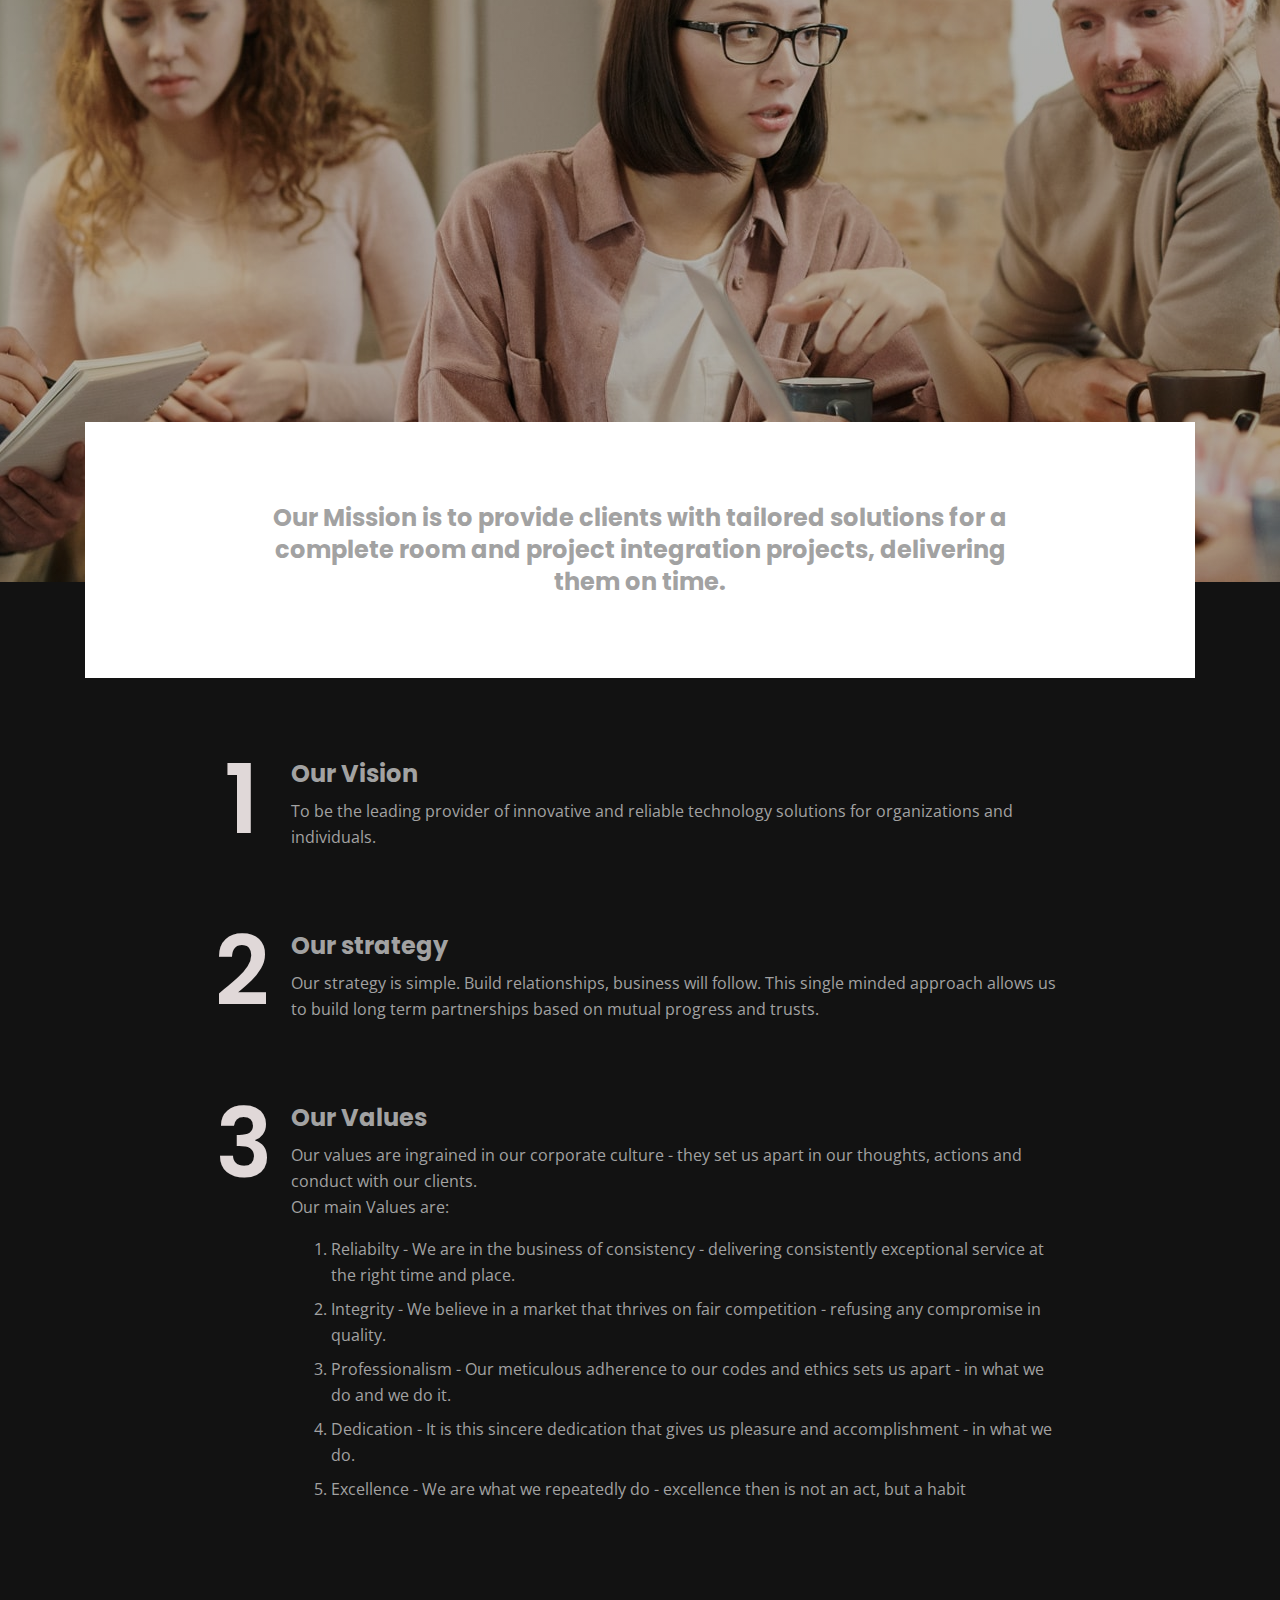
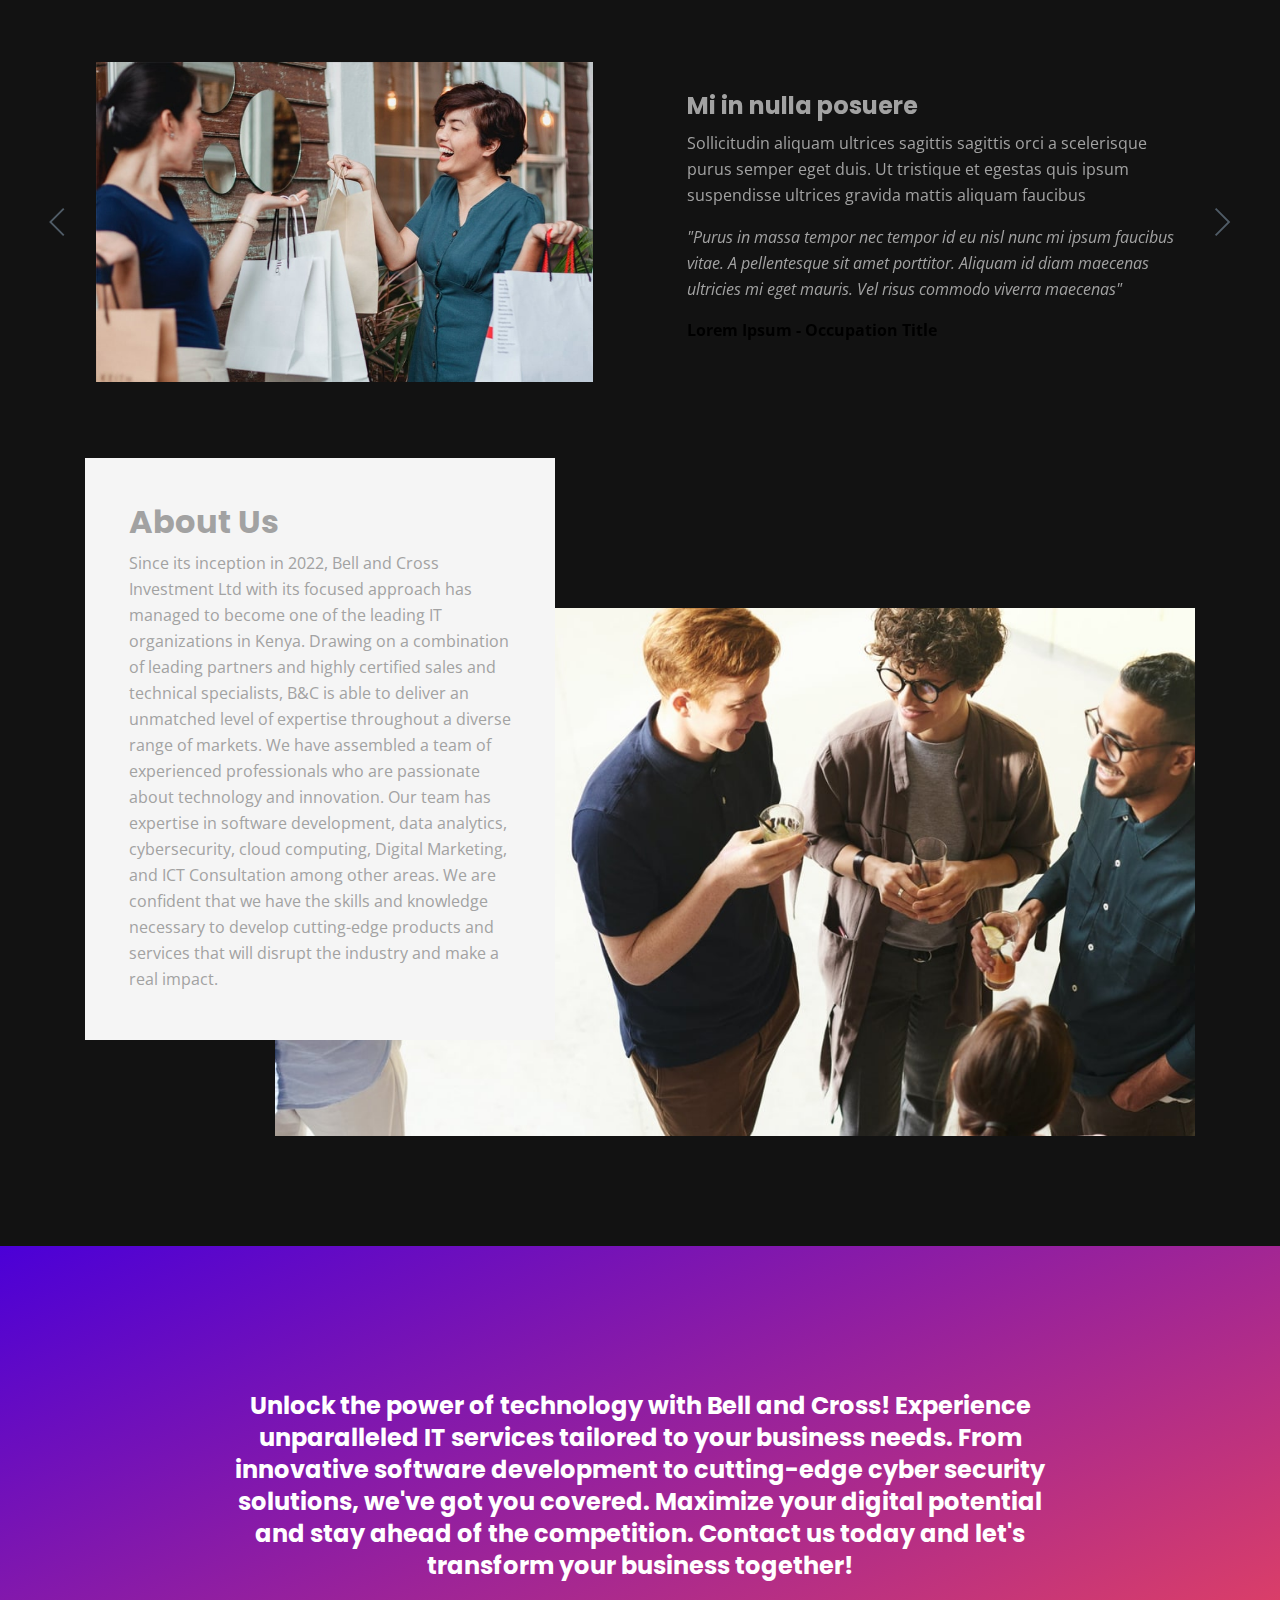
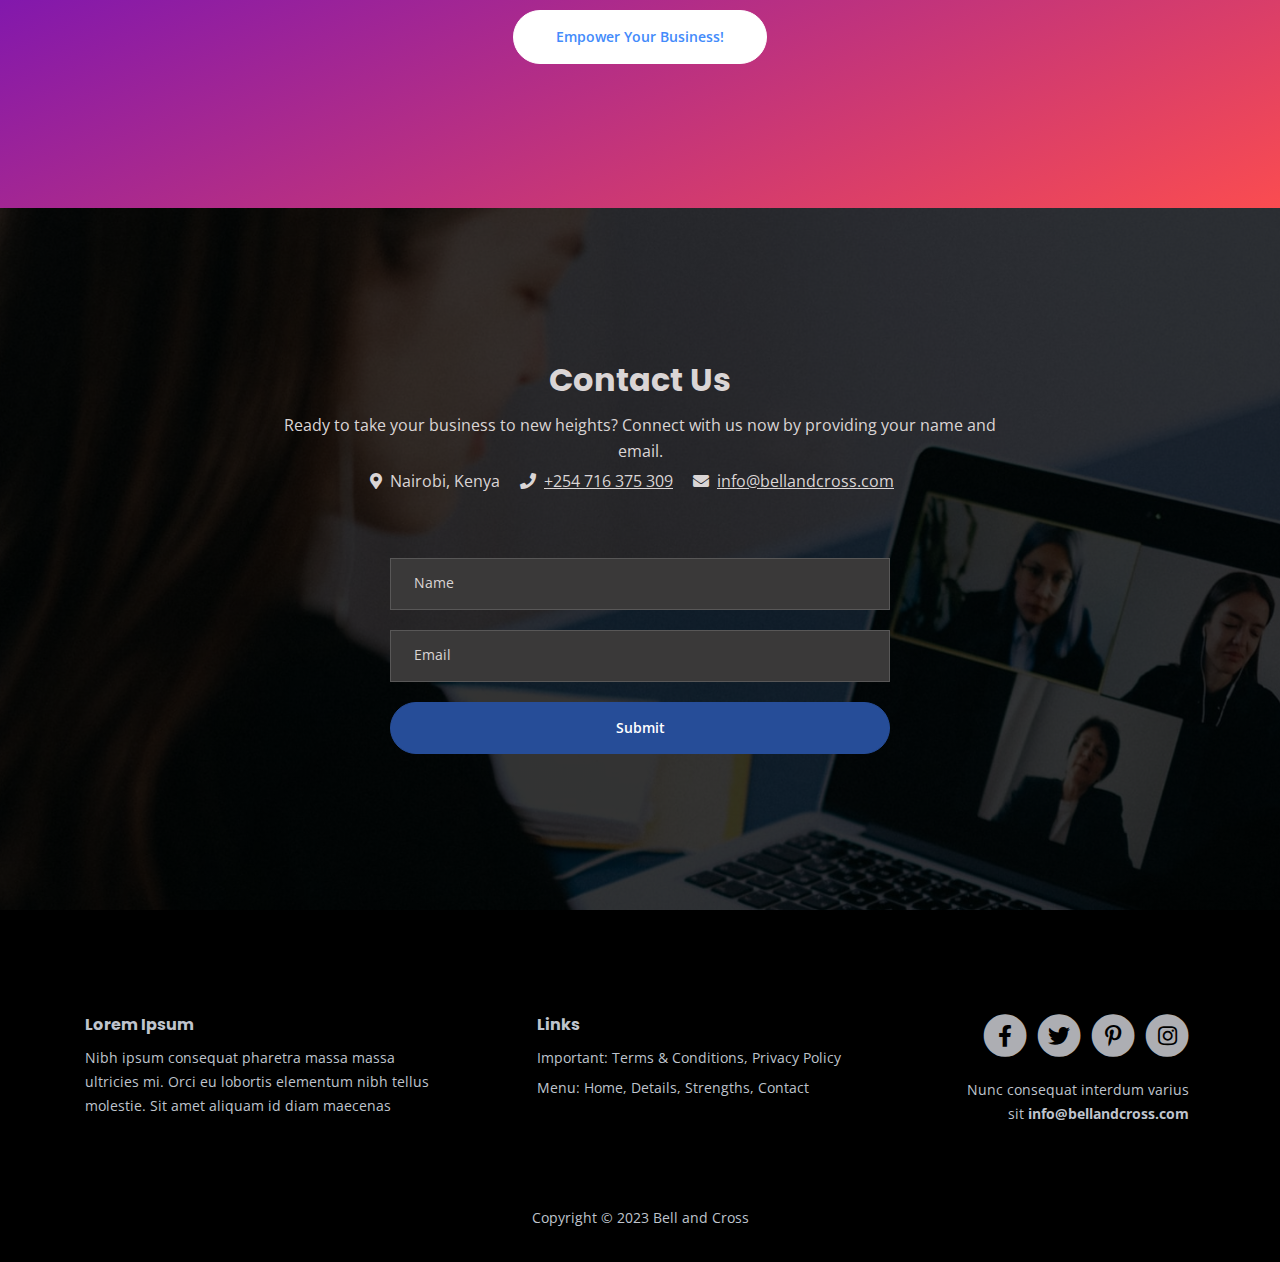
==== commit e6ffb753: "added new images" ====
--- a/index.html
+++ b/index.html
@@ -93,7 +93,7 @@
                 data-toggle="dropdown"
                 aria-haspopup="true"
                 aria-expanded="false"
-                >Drop</a
+                >More</a
               >
               <div class="dropdown-menu" aria-labelledby="dropdown01">
                 <a class="dropdown-item page-scroll" href="article.html"
@@ -274,7 +274,7 @@
             <div class="image-container">
               <img
                 class="img-fluid"
-                src="images/details-1.png"
+                src="images/web.jpg"
                 alt="alternative"
               />
             </div>
@@ -297,7 +297,7 @@
             <div class="image-container">
               <img
                 class="img-fluid"
-                src="images/details-2.jpg"
+                src="images/mobile.jpg"
                 alt="alternative"
               />
             </div>
@@ -344,7 +344,7 @@
           <div class="image-container">
             <img
               class="img-fluid"
-              src="images/details-lightbox.jpg"
+              src="images/mobile2.jpg"
               alt="alternative"
             />
           </div>
@@ -453,7 +453,7 @@
             <div class="image-container">
               <img
                 class="img-fluid"
-                src="images/details-3.png"
+                src="images/digital.jpg"
                 alt="alternative"
               />
             </div>
@@ -465,7 +465,7 @@
             <div class="image-container">
               <img
                 class="img-fluid"
-                src="images/details-3.png"
+                src="images/data.jpg"
                 alt="alternative"
               />
             </div>
@@ -513,7 +513,7 @@
             <div class="image-container">
               <img
                 class="img-fluid"
-                src="images/details-3.png"
+                src="images/ict.jpg"
                 alt="alternative"
               />
             </div>
@@ -543,7 +543,7 @@
             <div class="image-container">
               <img
                 class="img-fluid"
-                src="images/details-3.png"
+                src="images/apple.png"
                 alt="alternative"
               />
             </div>
@@ -809,26 +809,26 @@
                 necessary to develop cutting-edge products and services that
                 will disrupt the industry and make a real impact.
               </p>
-              <ul class="list-unstyled li-space-lg">
+              <!-- <ul class="list-unstyled li-space-lg">
                 <li class="media">
                   <i class="fas fa-square"></i>
                   <div class="media-body">
-                    Metus aliquam eleifend mi in nulla posuere so
+                   
                   </div>
                 </li>
                 <li class="media">
                   <i class="fas fa-square"></i>
                   <div class="media-body">
-                    Aliquet lectus proin nibh nisl condimentum ide
+                   
                   </div>
                 </li>
                 <li class="media">
                   <i class="fas fa-square"></i>
                   <div class="media-body">
-                    Id aliquet risus feugiat in ante metus atre
+                    
                   </div>
                 </li>
-              </ul>
+              </ul> -->
             </div>
             <!-- end of text-container -->
             <div class="image-container">
--- a/css/styles.css
+++ b/css/styles.css
@@ -601,7 +601,7 @@
 .header .services {
 	padding-top: 4.5rem;
 	padding-bottom: 0.375rem;
-	background: linear-gradient(to bottom right, #4b00d7, #fa4c50);
+	background: linear-gradient(to bottom right, #05017f, #2a1919);
 }
 
 .header .card {
@@ -924,6 +924,8 @@
 .basic-6 {
 	padding-top: 5rem;
 	padding-bottom: 10rem;
+	position: relative;
+	top: 50px;
 }
 
 .basic-6 .text-container {
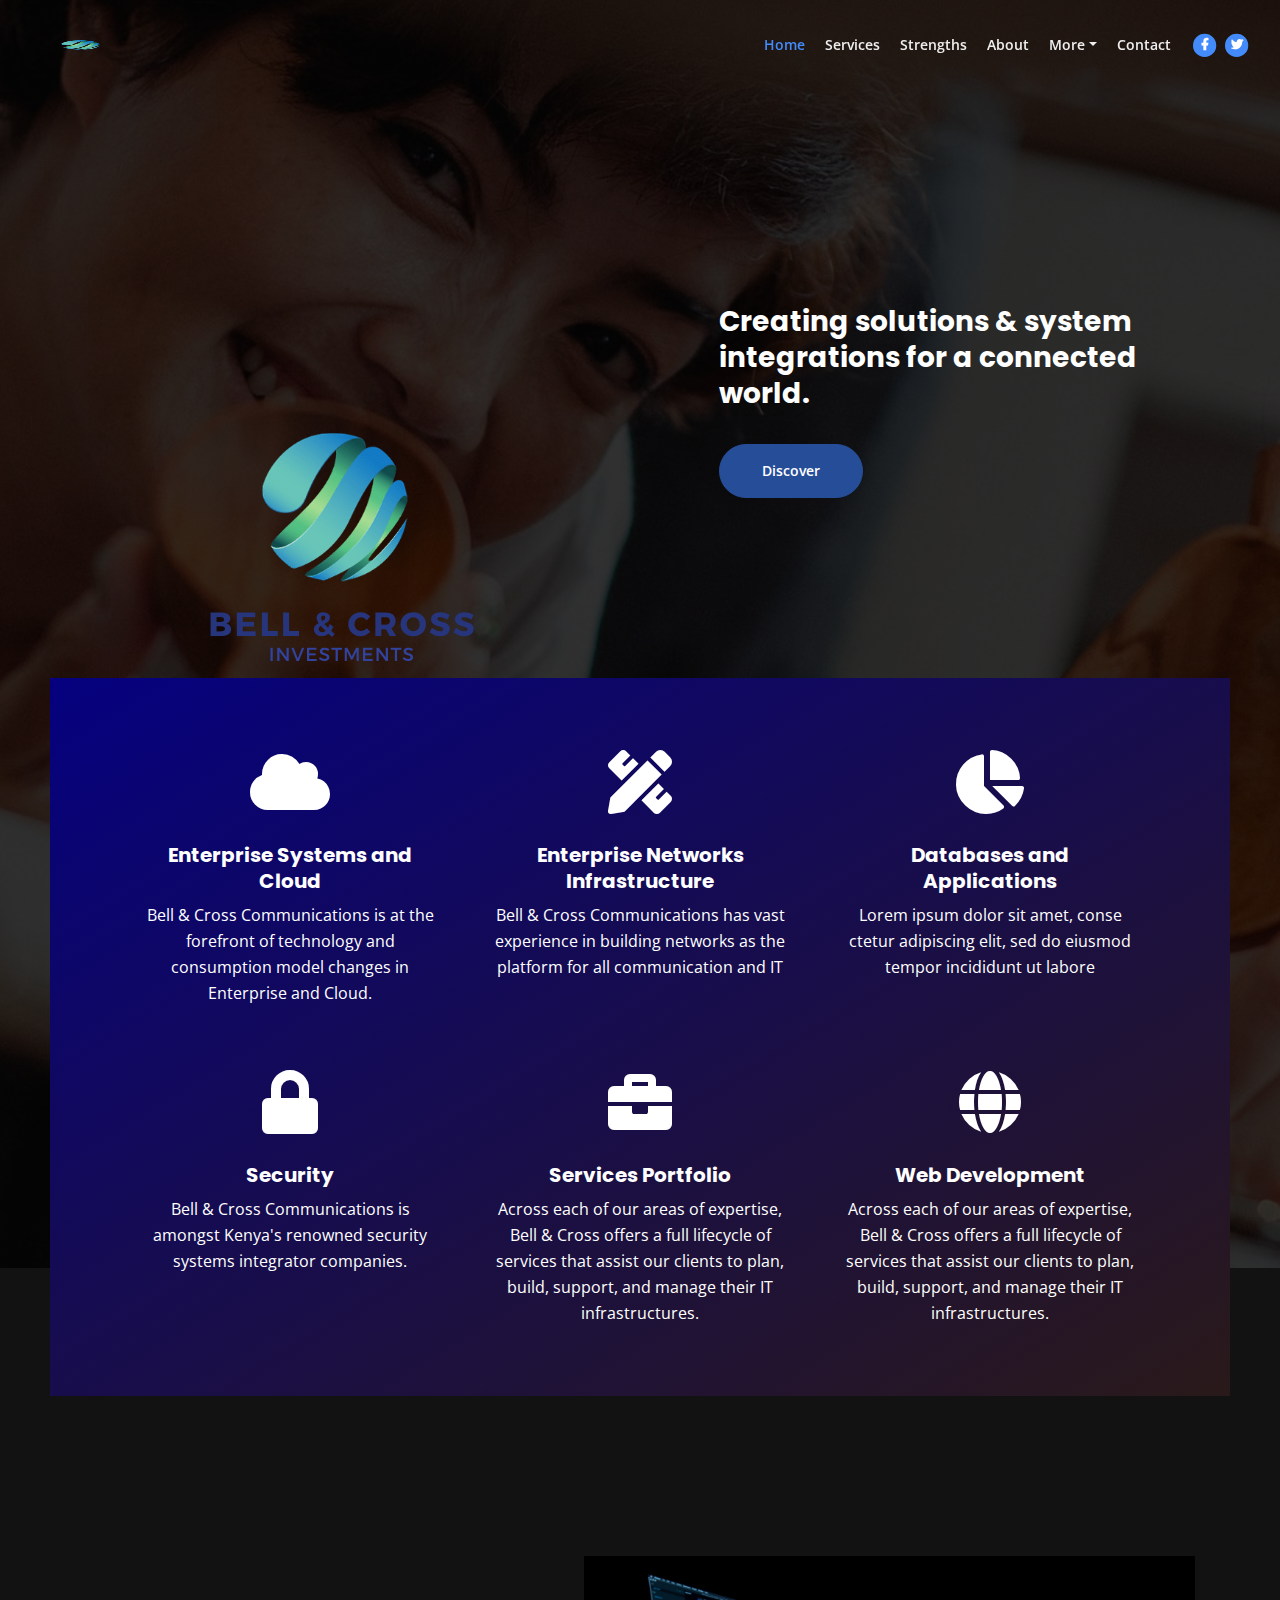
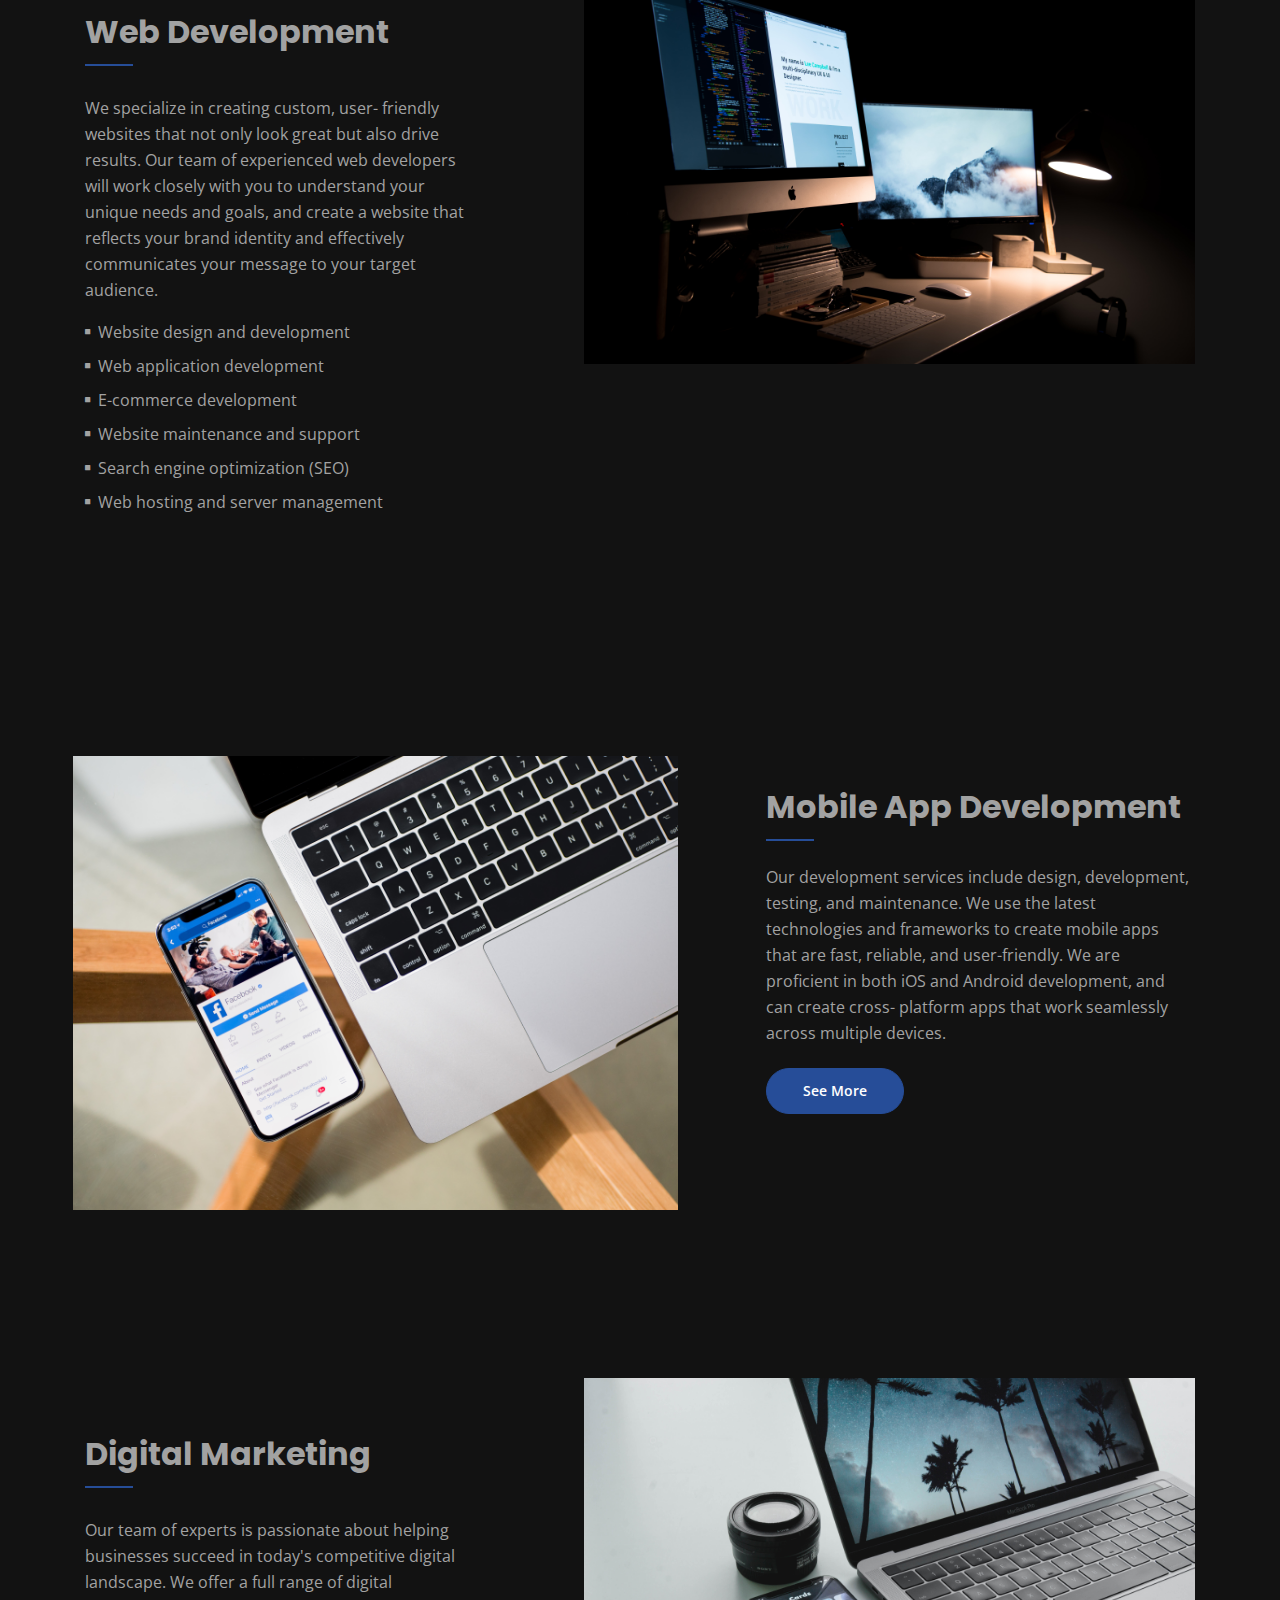
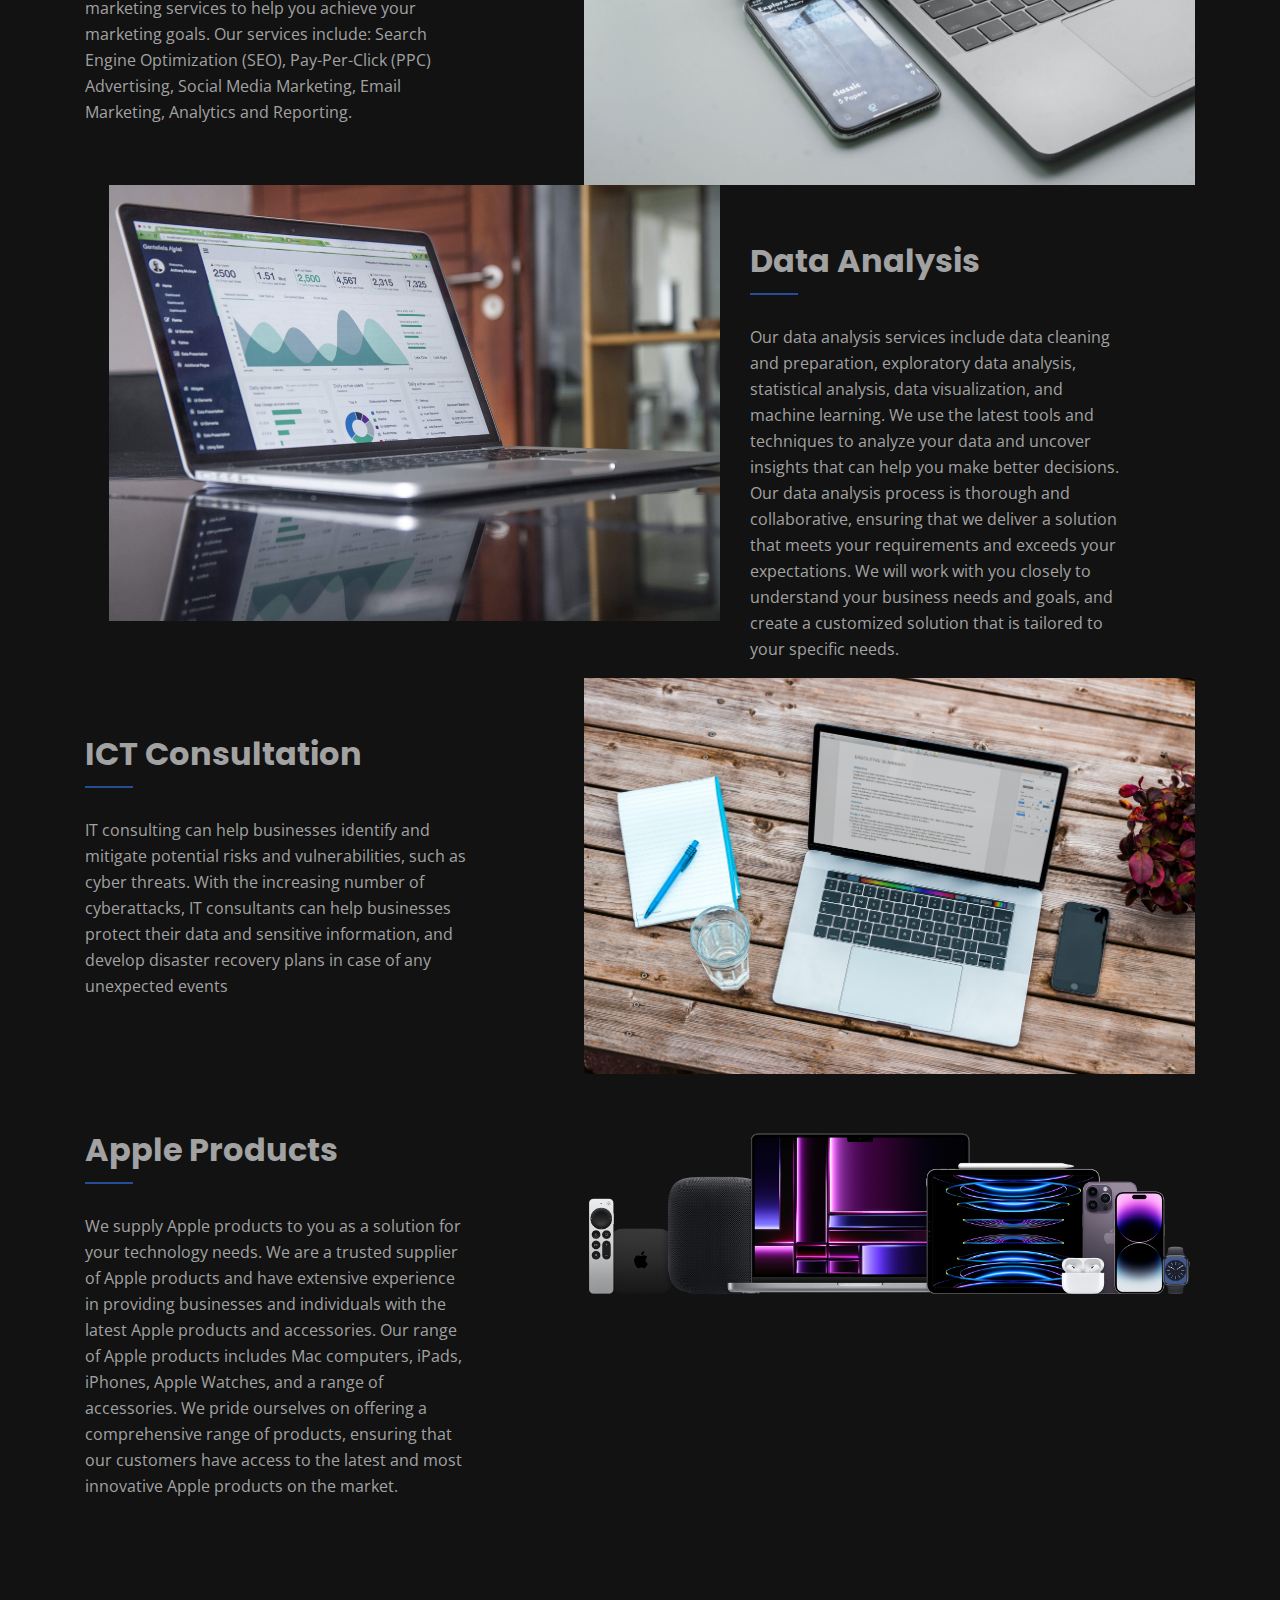
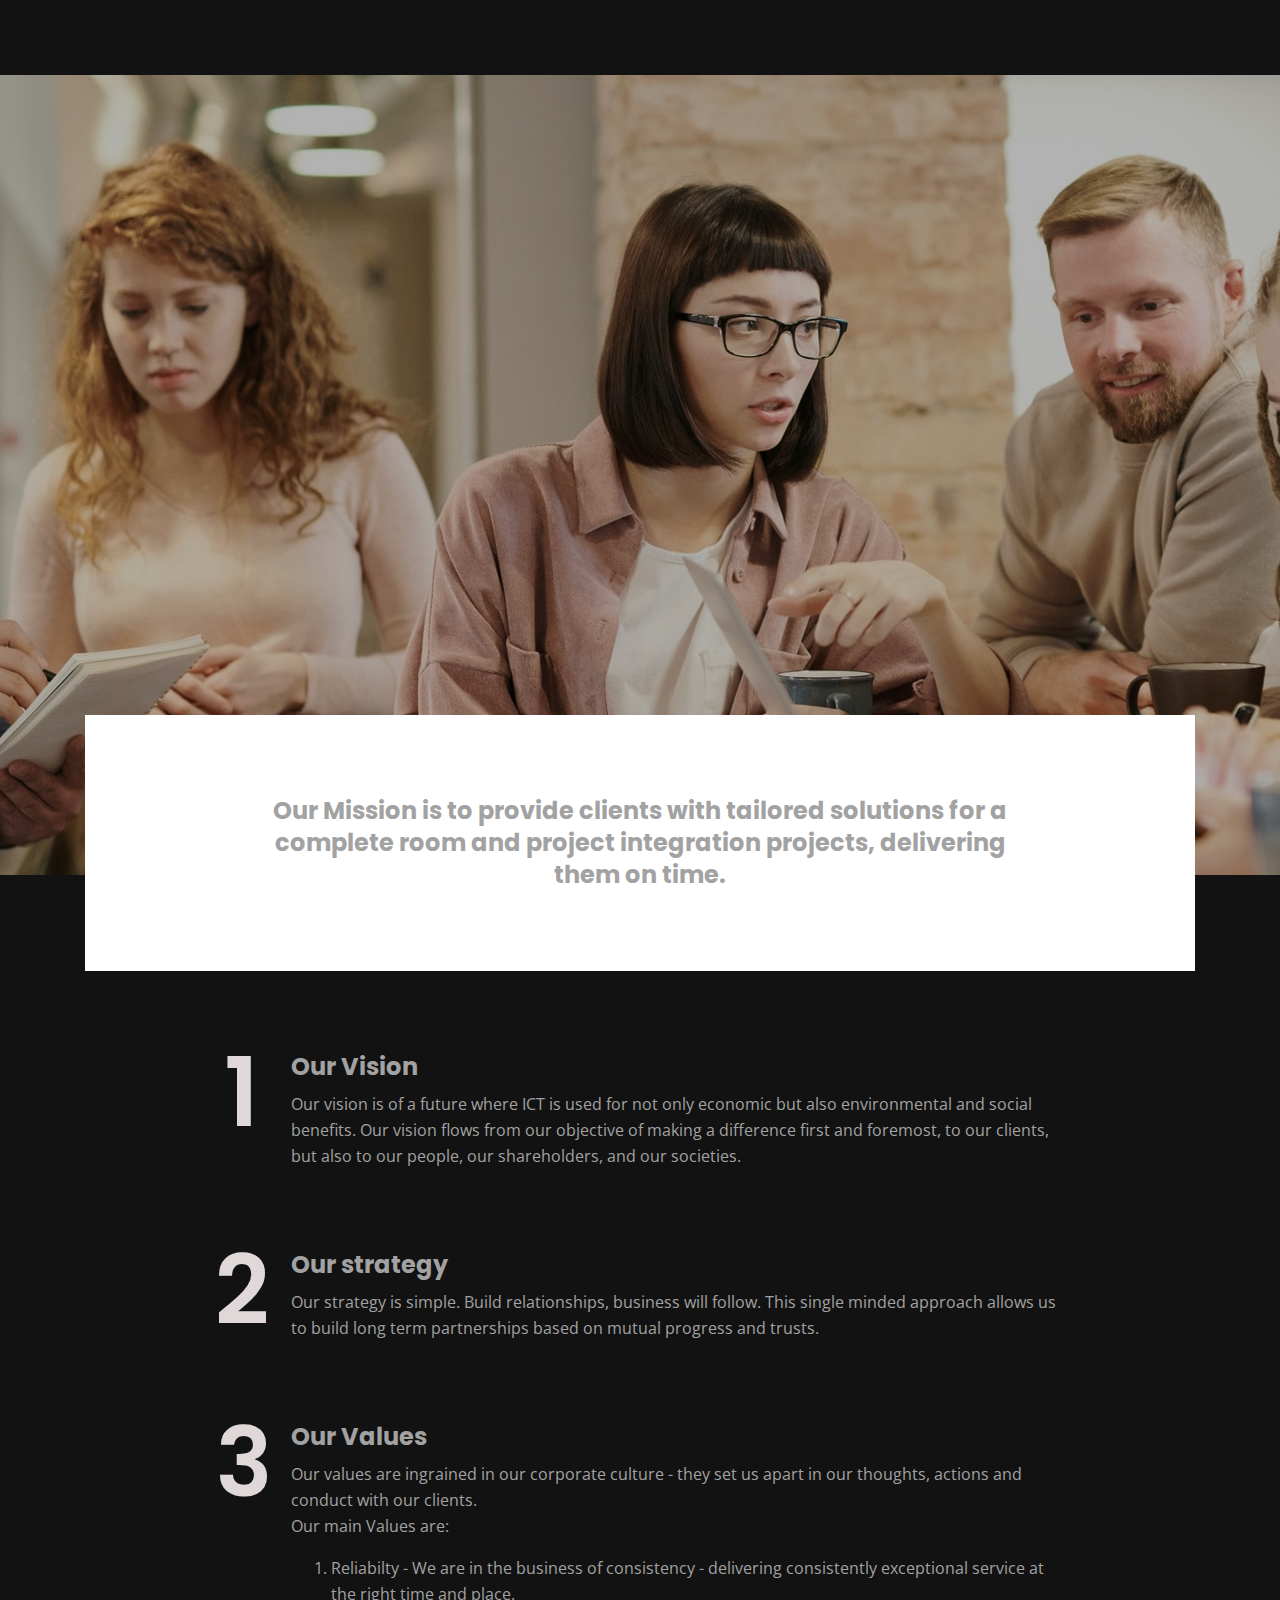
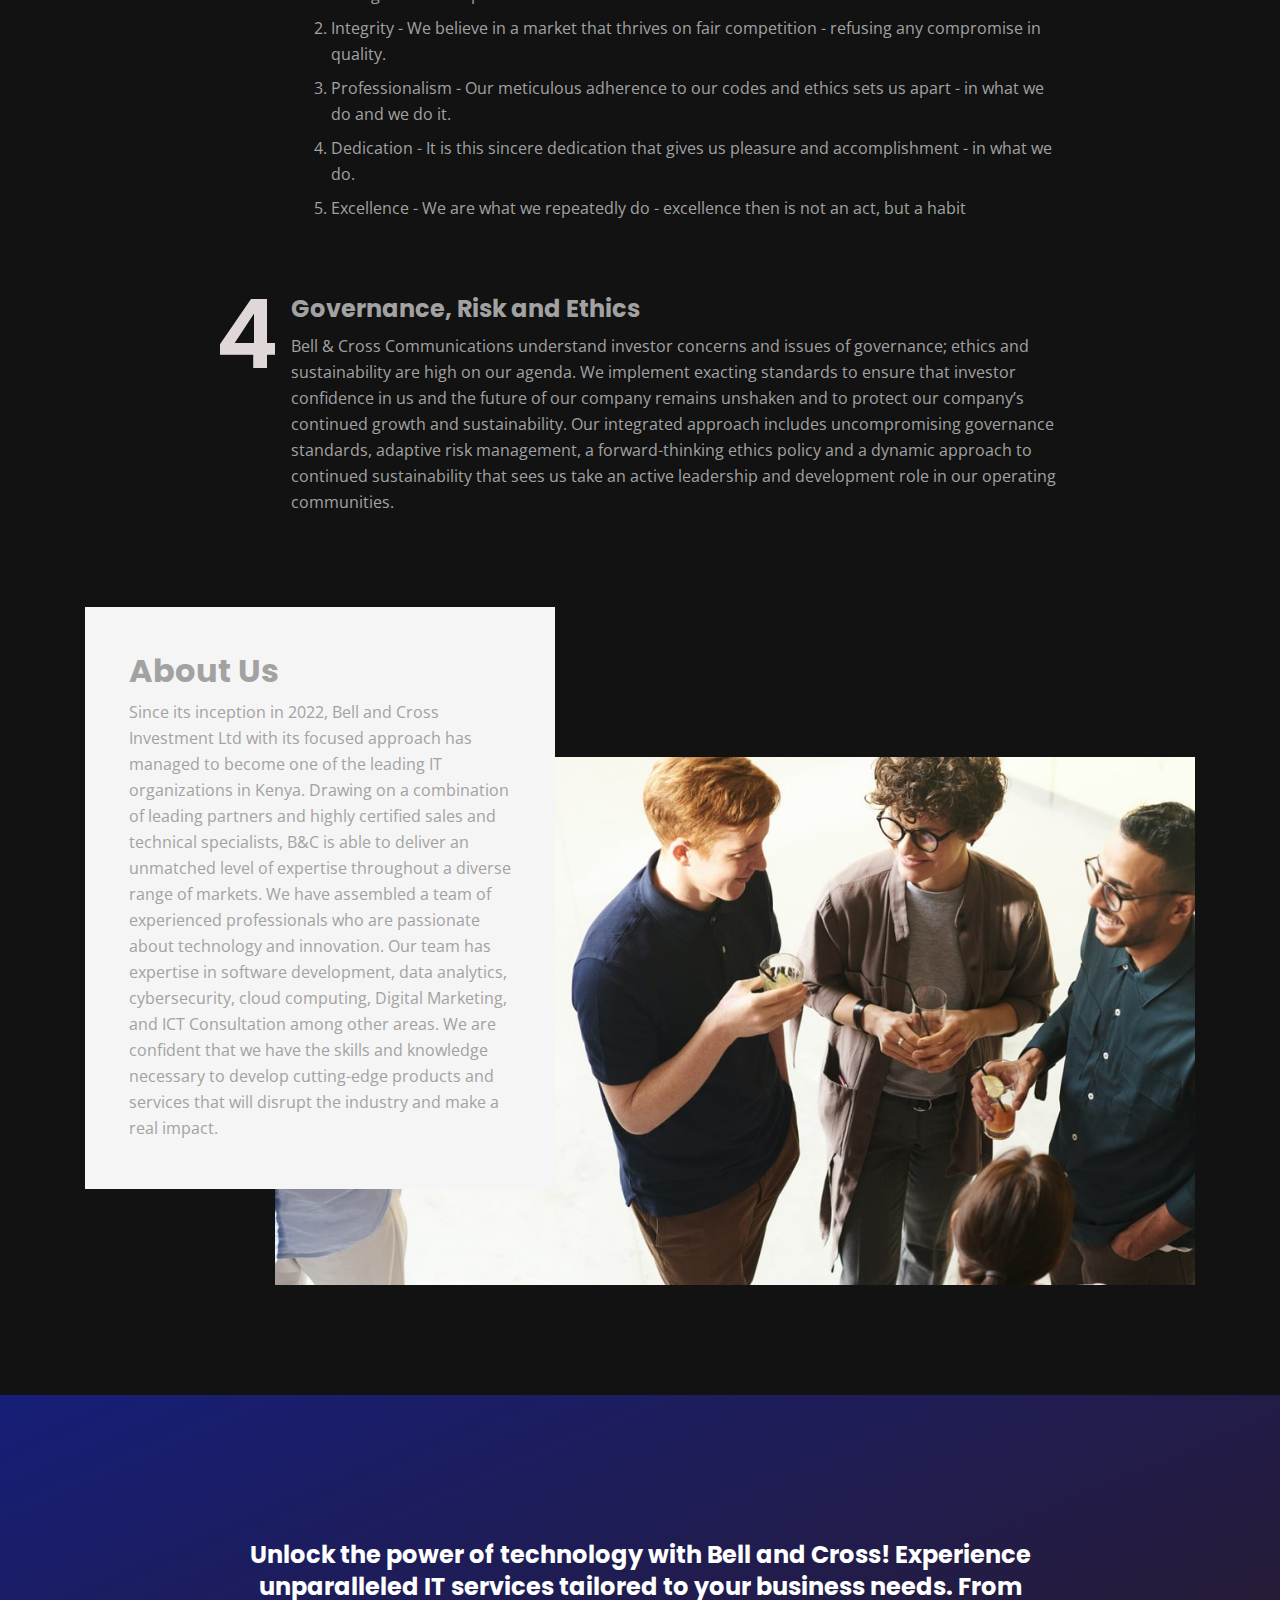
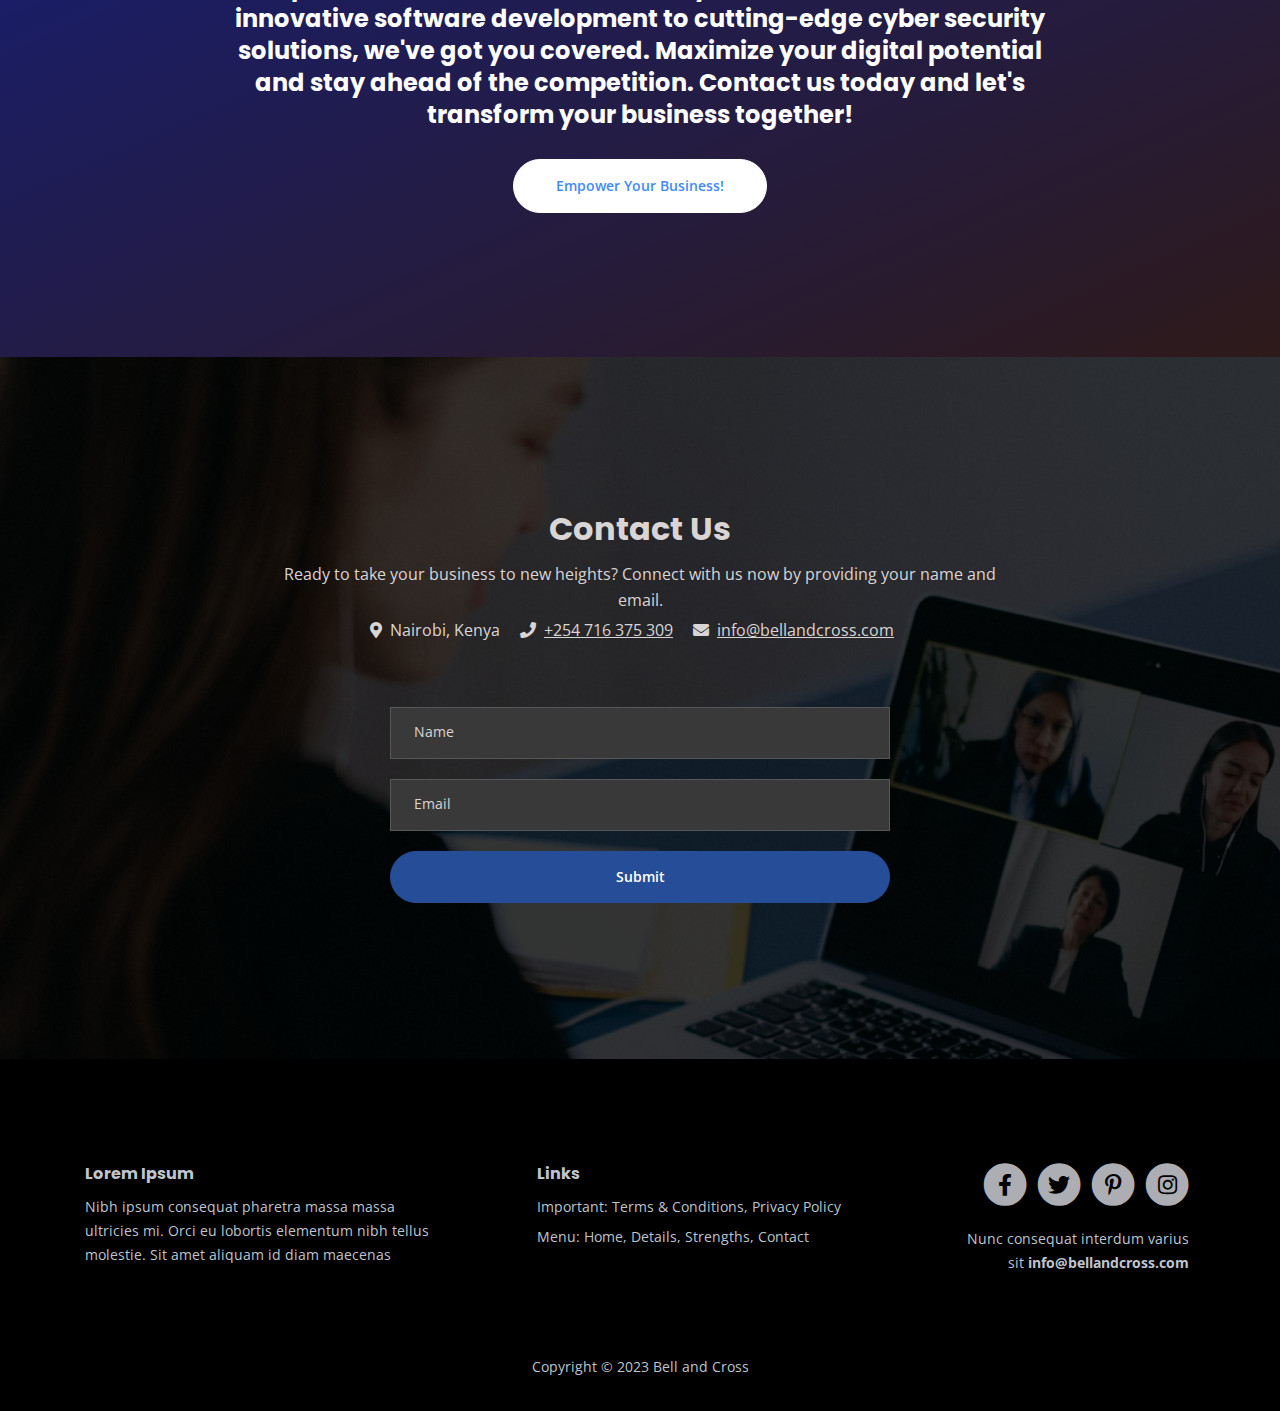
==== commit 95018949: "added some info" ====
--- a/index.html
+++ b/index.html
@@ -75,9 +75,7 @@
               >
             </li>
             <li class="nav-item">
-              <a class="nav-link page-scroll" href="#details"
-                >Services</a
-              >
+              <a class="nav-link page-scroll" href="#details">Services</a>
             </li>
             <li class="nav-item">
               <a class="nav-link page-scroll" href="#strengths">Strengths</a>
@@ -168,10 +166,41 @@
               <!-- Card -->
               <div class="card">
                 <div class="card-image">
-                  <i class="fas fa-rocket"></i>
+                  <i class="fas fa-cloud"></i>
                 </div>
                 <div class="card-body">
-                  <h5 class="card-title">Lorem ipsum dolor</h5>
+                  <h5 class="card-title">Enterprise Systems and Cloud</h5>
+                  <div class="card-text">
+                    Bell & Cross Communications is at the forefront of
+                    technology and consumption model changes in Enterprise and
+                    Cloud.
+                  </div>
+                </div>
+              </div>
+              <!-- end of card -->
+
+              <!-- Card -->
+              <div class="card">
+                <div class="card-image">
+                  <i class="fas fa-pencil-ruler"></i>
+                </div>
+                <div class="card-body">
+                  <h5 class="card-title">Enterprise Networks Infrastructure</h5>
+                  <div class="card-text">
+                    Bell & Cross Communications has vast experience in building
+                    networks as the platform for all communication and IT
+                  </div>
+                </div>
+              </div>
+              <!-- end of card -->
+
+              <!-- Card -->
+              <div class="card">
+                <div class="card-image">
+                  <i class="fas fa-chart-pie"></i>
+                </div>
+                <div class="card-body">
+                  <h5 class="card-title">Databases and Applications</h5>
                   <div class="card-text">
                     Lorem ipsum dolor sit amet, conse ctetur adipiscing elit,
                     sed do eiusmod tempor incididunt ut labore
@@ -179,32 +208,46 @@
                 </div>
               </div>
               <!-- end of card -->
-
               <!-- Card -->
               <div class="card">
                 <div class="card-image">
-                  <i class="fas fa-pencil-ruler"></i>
+                  <i class="fas fa-lock"></i>
                 </div>
                 <div class="card-body">
-                  <h5 class="card-title">Sitamet consect etura</h5>
+                  <h5 class="card-title">Security</h5>
                   <div class="card-text">
-                    Lorem ipsum dolor sit amet, conse ctetur adipiscing elit,
-                    sed do eiusmod tempor incididunt ut labore
+                    Bell & Cross Communications is amongst Kenya's renowned
+                    security systems integrator companies.
                   </div>
                 </div>
               </div>
               <!-- end of card -->
-
               <!-- Card -->
               <div class="card">
                 <div class="card-image">
-                  <i class="fas fa-chart-pie"></i>
+                  <i class="fas fa-briefcase"></i>
                 </div>
                 <div class="card-body">
-                  <h5 class="card-title">Sedo eiusmod temper</h5>
+                  <h5 class="card-title">Services Portfolio</h5>
                   <div class="card-text">
-                    Lorem ipsum dolor sit amet, conse ctetur adipiscing elit,
-                    sed do eiusmod tempor incididunt ut labore
+                    Across each of our areas of expertise, Bell & Cross offers a
+                    full lifecycle of services that assist our clients to plan,
+                    build, support, and manage their IT infrastructures.
+                  </div>
+                </div>
+              </div>
+              <!-- end of card -->
+              <!-- Card -->
+              <div class="card">
+                <div class="card-image">
+                  <i class="fas fa-globe"></i>
+                </div>
+                <div class="card-body">
+                  <h5 class="card-title">Web Development</h5>
+                  <div class="card-text">
+                    Across each of our areas of expertise, Bell & Cross offers a
+                    full lifecycle of services that assist our clients to plan,
+                    build, support, and manage their IT infrastructures.
                   </div>
                 </div>
               </div>
@@ -272,11 +315,7 @@
           <!-- end of col -->
           <div class="col-lg-6 col-xl-7">
             <div class="image-container">
-              <img
-                class="img-fluid"
-                src="images/web.jpg"
-                alt="alternative"
-              />
+              <img class="img-fluid" src="images/web.jpg" alt="alternative" />
             </div>
             <!-- end of image-container -->
           </div>
@@ -342,11 +381,7 @@
         </button>
         <div class="col-lg-8">
           <div class="image-container">
-            <img
-              class="img-fluid"
-              src="images/mobile2.jpg"
-              alt="alternative"
-            />
+            <img class="img-fluid" src="images/mobile2.jpg" alt="alternative" />
           </div>
           <!-- end of image-container -->
         </div>
@@ -363,18 +398,18 @@
             <li class="media">
               <i class="fas fa-check"></i>
               <div class="media-body">
-                Native app development : We build native apps for iOS,
-                Android, and other platforms using the latest programming
-                languages and frameworks.
+                Native app development : We build native apps for iOS, Android,
+                and other platforms using the latest programming languages and
+                frameworks.
               </div>
             </li>
             <li class="media">
               <i class="fas fa-check"></i>
               <div class="media-body">
-                Hybrid app development: We build hybrid apps using
-                frameworks such as React Native, Flutter, or Ionic. Hybrid apps
-                offer the flexibility of web development and can be deployed on
-                multiple platforms with a single codebase.
+                Hybrid app development: We build hybrid apps using frameworks
+                such as React Native, Flutter, or Ionic. Hybrid apps offer the
+                flexibility of web development and can be deployed on multiple
+                platforms with a single codebase.
               </div>
             </li>
             <li class="media">
@@ -389,28 +424,27 @@
             <li class="media">
               <i class="fas fa-check"></i>
               <div class="media-body">
-                Mobile app integration : We help you connect your app with
-                other systems or third-party APIs to provide a more seamless
+                Mobile app integration : We help you connect your app with other
+                systems or third-party APIs to provide a more seamless
                 experience for your users.
               </div>
             </li>
             <li class="media">
               <i class="fas fa-check"></i>
               <div class="media-body">
-                Mobile app analytics : We provide insights into how your app
-                is being used with our analytics services, which include setting
-                up analytics tools and providing reports and insights to help
-                you improve user engagement and retention.
+                Mobile app analytics : We provide insights into how your app is
+                being used with our analytics services, which include setting up
+                analytics tools and providing reports and insights to help you
+                improve user engagement and retention.
               </div>
             </li>
             <li class="media">
               <i class="fas fa-check"></i>
               <div class="media-body">
-                Mobile app optimization : We optimize your app for
-                performance, speed, and user engagement, including optimizing
-                app loading times, reducing app size, and implementing user
-                engagement features such as push notifications and in-app
-                messaging.
+                Mobile app optimization : We optimize your app for performance,
+                speed, and user engagement, including optimizing app loading
+                times, reducing app size, and implementing user engagement
+                features such as push notifications and in-app messaging.
               </div>
             </li>
           </ul>
@@ -463,11 +497,7 @@
 
           <div class="col-lg-6 col-xl-7">
             <div class="image-container">
-              <img
-                class="img-fluid"
-                src="images/data.jpg"
-                alt="alternative"
-              />
+              <img class="img-fluid" src="images/data.jpg" alt="alternative" />
             </div>
             <!-- end of image-container -->
           </div>
@@ -511,11 +541,7 @@
           <!-- end of col -->
           <div class="col-lg-6 col-xl-7">
             <div class="image-container">
-              <img
-                class="img-fluid"
-                src="images/ict.jpg"
-                alt="alternative"
-              />
+              <img class="img-fluid" src="images/ict.jpg" alt="alternative" />
             </div>
             <!-- end of image-container -->
           </div>
@@ -541,11 +567,7 @@
           <!-- end of col -->
           <div class="col-lg-6 col-xl-7">
             <div class="image-container">
-              <img
-                class="img-fluid"
-                src="images/apple.png"
-                alt="alternative"
-              />
+              <img class="img-fluid" src="images/apple.png" alt="alternative" />
             </div>
             <!-- end of image-container -->
           </div>
@@ -590,7 +612,11 @@
                 <div class="media-body">
                   <h4>Our Vision</h4>
                   <p>
-                    To be the leading provider of innovative and reliable technology solutions for organizations and individuals.
+                    Our vision is of a future where ICT is used for not only
+                    economic but also environmental and social benefits. Our
+                    vision flows from our objective of making a difference first
+                    and foremost, to our clients, but also to our people, our
+                    shareholders, and our societies.
                   </p>
                 </div>
               </li>
@@ -599,7 +625,9 @@
                 <div class="media-body">
                   <h4>Our strategy</h4>
                   <p>
-                    Our strategy is simple. Build relationships, business will follow. This single minded approach allows us to build long term partnerships based on mutual progress and trusts.
+                    Our strategy is simple. Build relationships, business will
+                    follow. This single minded approach allows us to build long
+                    term partnerships based on mutual progress and trusts.
                   </p>
                 </div>
               </li>
@@ -608,16 +636,52 @@
                 <div class="media-body">
                   <h4>Our Values</h4>
                   <p>
-                    Our values are ingrained in our corporate culture - they set us apart in our thoughts, actions and conduct with our clients. <br>
+                    Our values are ingrained in our corporate culture - they set
+                    us apart in our thoughts, actions and conduct with our
+                    clients. <br />
                     Our main Values are:
-                    <ol>
-                        <li>Reliabilty - 
-                            We are in the business of consistency - delivering consistently exceptional service at the right time and place.</li>
-                        <li>Integrity - We believe in a market that thrives on fair competition - refusing any compromise in quality.</li>
-                        <li>Professionalism - Our meticulous adherence to our codes and ethics sets us apart - in what we do and we do it.</li>
-                        <li>Dedication - It is this sincere dedication that gives us pleasure and accomplishment - in what we do.</li>
-                        <li>Excellence - We are what we repeatedly do - excellence then is not an act, but a habit</li>
-                    </ol>
+                  </p>
+                  <ol>
+                    <li>
+                      Reliabilty - We are in the business of consistency -
+                      delivering consistently exceptional service at the right
+                      time and place.
+                    </li>
+                    <li>
+                      Integrity - We believe in a market that thrives on fair
+                      competition - refusing any compromise in quality.
+                    </li>
+                    <li>
+                      Professionalism - Our meticulous adherence to our codes
+                      and ethics sets us apart - in what we do and we do it.
+                    </li>
+                    <li>
+                      Dedication - It is this sincere dedication that gives us
+                      pleasure and accomplishment - in what we do.
+                    </li>
+                    <li>
+                      Excellence - We are what we repeatedly do - excellence
+                      then is not an act, but a habit
+                    </li>
+                  </ol>
+                </div>
+              </li>
+              <li class="media">
+                <div class="bullet">4</div>
+                <div class="media-body">
+                  <h4>Governance, Risk and Ethics</h4>
+                  <p>
+                    Bell & Cross Communications understand investor concerns and
+                    issues of governance; ethics and sustainability are high on
+                    our agenda. We implement exacting standards to ensure that
+                    investor confidence in us and the future of our company
+                    remains unshaken and to protect our company’s continued
+                    growth and sustainability. Our integrated approach includes
+                    uncompromising governance standards, adaptive risk
+                    management, a forward-thinking ethics policy and a dynamic
+                    approach to continued sustainability that sees us take an
+                    active leadership and development role in our operating
+                    communities.
                   </p>
                 </div>
               </li>
@@ -631,162 +695,6 @@
     </div>
     <!-- end of basic-5 -->
     <!-- end of strengths -->
-
-    <!-- Projects -->
-    <div id="projects" class="slider-1">
-      <div class="container">
-        <div class="row">
-          <div class="col-lg-12">
-            <!-- Text Slider -->
-            <div class="slider-container">
-              <div class="swiper-container text-slider">
-                <div class="swiper-wrapper">
-                  <!-- Slide -->
-                  <div class="swiper-slide">
-                    <div class="row">
-                      <div class="col-lg-6">
-                        <div class="image-container">
-                          <img
-                            class="img-fluid"
-                            src="images/project-1.jpg"
-                            alt="alternative"
-                          />
-                        </div>
-                        <!-- end of image-container -->
-                      </div>
-                      <!-- end of col -->
-                      <div class="col-lg-6">
-                        <div class="text-container">
-                          <h4>Mi in nulla posuere</h4>
-                          <p>
-                            Sollicitudin aliquam ultrices sagittis sagittis orci
-                            a scelerisque purus semper eget duis. Ut tristique
-                            et egestas quis ipsum suspendisse ultrices gravida
-                            mattis aliquam faucibus
-                          </p>
-                          <p class="testimonial-text">
-                            "Purus in massa tempor nec tempor id eu nisl nunc mi
-                            ipsum faucibus vitae. A pellentesque sit amet
-                            porttitor. Aliquam id diam maecenas ultricies mi
-                            eget mauris. Vel risus commodo viverra maecenas"
-                          </p>
-                          <div class="testimonial-author">
-                            Lorem Ipsum - Occupation Title
-                          </div>
-                        </div>
-                        <!-- end of text-container -->
-                      </div>
-                      <!-- end of col -->
-                    </div>
-                    <!-- end of row -->
-                  </div>
-                  <!-- end of swiper-slide -->
-                  <!-- end of slide -->
-
-                  <!-- Slide -->
-                  <div class="swiper-slide">
-                    <div class="row">
-                      <div class="col-lg-6">
-                        <div class="image-container">
-                          <img
-                            class="img-fluid"
-                            src="images/project-2.jpg"
-                            alt="alternative"
-                          />
-                        </div>
-                        <!-- end of image-container -->
-                      </div>
-                      <!-- end of col -->
-                      <div class="col-lg-6">
-                        <div class="text-container">
-                          <h4>Tempor commodo ullamcor</h4>
-                          <p>
-                            Sollicitudin aliquam ultrices sagittis sagittis orci
-                            a scelerisque purus semper eget duis. Ut tristique
-                            et egestas quis ipsum suspendisse ultrices gravida
-                            mattis aliquam faucibus
-                          </p>
-                          <p class="testimonial-text">
-                            "Purus in massa tempor nec tempor id eu nisl nunc mi
-                            ipsum faucibus vitae. A pellentesque sit amet
-                            porttitor. Aliquam id diam maecenas ultricies mi
-                            eget mauris. Vel risus commodo viverra maecenas"
-                          </p>
-                          <div class="testimonial-author">
-                            Lorem Ipsum - Occupation Title
-                          </div>
-                        </div>
-                        <!-- end of text-container -->
-                      </div>
-                      <!-- end of col -->
-                    </div>
-                    <!-- end of row -->
-                  </div>
-                  <!-- end of swiper-slide -->
-                  <!-- end of slide -->
-
-                  <!-- Slide -->
-                  <div class="swiper-slide">
-                    <div class="row">
-                      <div class="col-lg-6">
-                        <div class="image-container">
-                          <img
-                            class="img-fluid"
-                            src="images/project-3.jpg"
-                            alt="alternative"
-                          />
-                        </div>
-                        <!-- end of image-container -->
-                      </div>
-                      <!-- end of col -->
-                      <div class="col-lg-6">
-                        <div class="text-container">
-                          <h4>Lacus vestibulum sed</h4>
-                          <p>
-                            Sollicitudin aliquam ultrices sagittis sagittis orci
-                            a scelerisque purus semper eget duis. Ut tristique
-                            et egestas quis ipsum suspendisse ultrices gravida
-                            mattis aliquam faucibus
-                          </p>
-                          <p class="testimonial-text">
-                            "Purus in massa tempor nec tempor id eu nisl nunc mi
-                            ipsum faucibus vitae. A pellentesque sit amet
-                            porttitor. Aliquam id diam maecenas ultricies mi
-                            eget mauris. Vel risus commodo viverra maecenas"
-                          </p>
-                          <div class="testimonial-author">
-                            Lorem Ipsum - Occupation Title
-                          </div>
-                        </div>
-                        <!-- end of text-container -->
-                      </div>
-                      <!-- end of col -->
-                    </div>
-                    <!-- end of row -->
-                  </div>
-                  <!-- end of swiper-slide -->
-                  <!-- end of slide -->
-                </div>
-                <!-- end of swiper-wrapper -->
-
-                <!-- Add Arrows -->
-                <div class="swiper-button-next"></div>
-                <div class="swiper-button-prev"></div>
-                <!-- end of add arrows -->
-              </div>
-              <!-- end of swiper-container -->
-            </div>
-            <!-- end of slider-container -->
-            <!-- end of text slider -->
-          </div>
-          <!-- end of col -->
-        </div>
-        <!-- end of row -->
-      </div>
-      <!-- end of container -->
-    </div>
-    <!-- end of slider-1 -->
-    <!-- end of projects -->
 
     <!-- About -->
     <div id="about" class="basic-6">
@@ -804,10 +712,11 @@
                 throughout a diverse range of markets. We have assembled a team
                 of experienced professionals who are passionate about technology
                 and innovation. Our team has expertise in software development,
-                data analytics, cybersecurity, cloud computing, Digital Marketing, and ICT Consultation among other
-                areas. We are confident that we have the skills and knowledge
-                necessary to develop cutting-edge products and services that
-                will disrupt the industry and make a real impact.
+                data analytics, cybersecurity, cloud computing, Digital
+                Marketing, and ICT Consultation among other areas. We are
+                confident that we have the skills and knowledge necessary to
+                develop cutting-edge products and services that will disrupt the
+                industry and make a real impact.
               </p>
               <!-- <ul class="list-unstyled li-space-lg">
                 <li class="media">
@@ -851,7 +760,12 @@
         <div class="row">
           <div class="col-lg-12">
             <h4>
-                Unlock the power of technology with Bell and Cross! Experience unparalleled IT services tailored to your business needs. From innovative software development to cutting-edge cyber security solutions, we've got you covered. Maximize your digital potential and stay ahead of the competition. Contact us today and let's transform your business together!
+              Unlock the power of technology with Bell and Cross! Experience
+              unparalleled IT services tailored to your business needs. From
+              innovative software development to cutting-edge cyber security
+              solutions, we've got you covered. Maximize your digital potential
+              and stay ahead of the competition. Contact us today and let's
+              transform your business together!
             </h4>
             <a class="btn-solid-lg page-scroll" href="#contact"
               >Empower Your Business!</a
@@ -873,7 +787,8 @@
           <div class="col-lg-12">
             <h2>Contact Us</h2>
             <p class="p-heading">
-                Ready to take your business to new heights? Connect with us now by providing your name and email.
+              Ready to take your business to new heights? Connect with us now by
+              providing your name and email.
             </p>
             <ul class="list-unstyled li-space-lg">
               <li>
@@ -955,7 +870,7 @@
                   Important: <a href="terms.html">Terms & Conditions</a>,
                   <a href="privacy.html">Privacy Policy</a>
                 </li>
-               
+
                 <li>
                   Menu: <a class="page-scroll" href="#header">Home</a>,
                   <a class="page-scroll" href="#details">Details</a>,
--- a/css/styles.css
+++ b/css/styles.css
@@ -584,6 +584,11 @@
 	margin-bottom: 2.75rem;
 }
 
+/* .image-container {
+	position: relative;
+	top: -150px;
+} */
+
 .header .text-container {
 	margin-bottom: 7rem;
 }
@@ -948,7 +953,7 @@
 .basic-7 {
 	padding-top: 9rem;
 	padding-bottom: 9rem;
-	background: linear-gradient(to bottom right, #4b00d7, #fa4c50);
+	background: linear-gradient(to bottom right, #161e77, #2e1a1a);
 	text-align: center;
 }
 
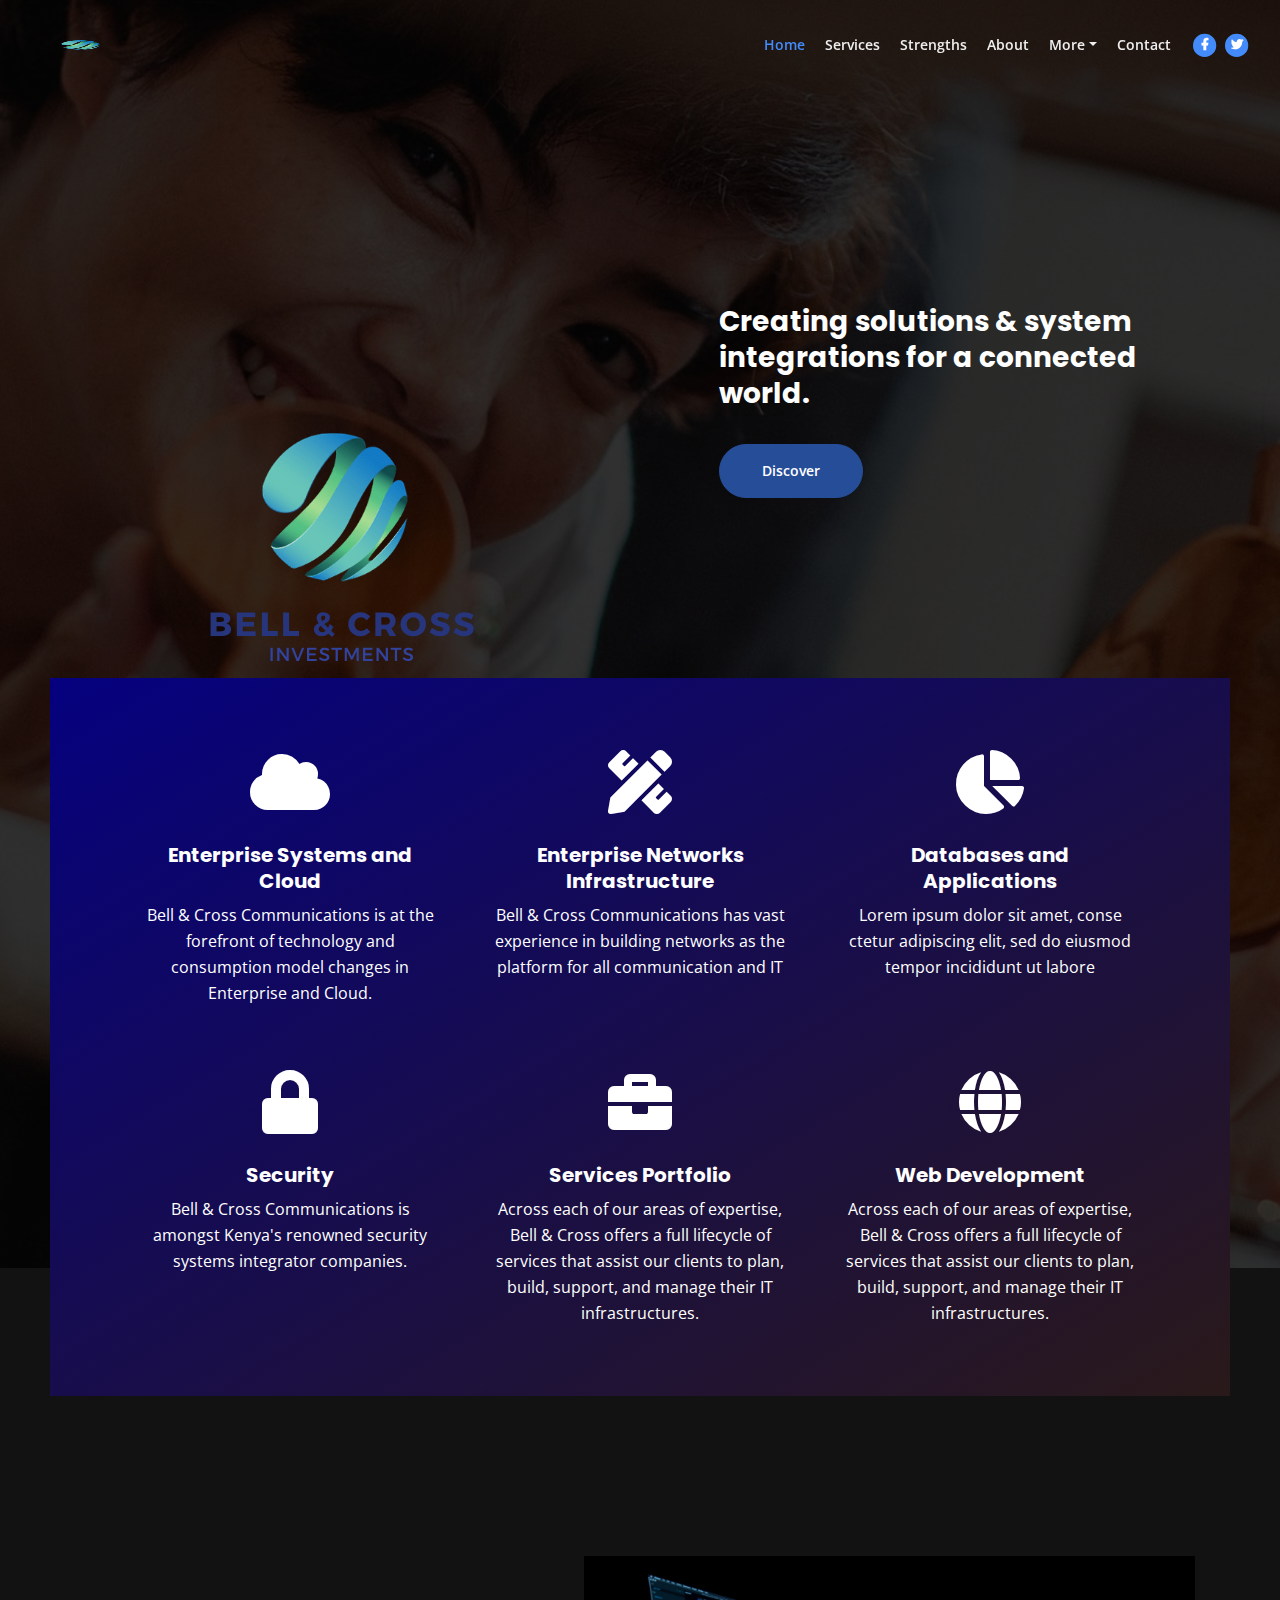
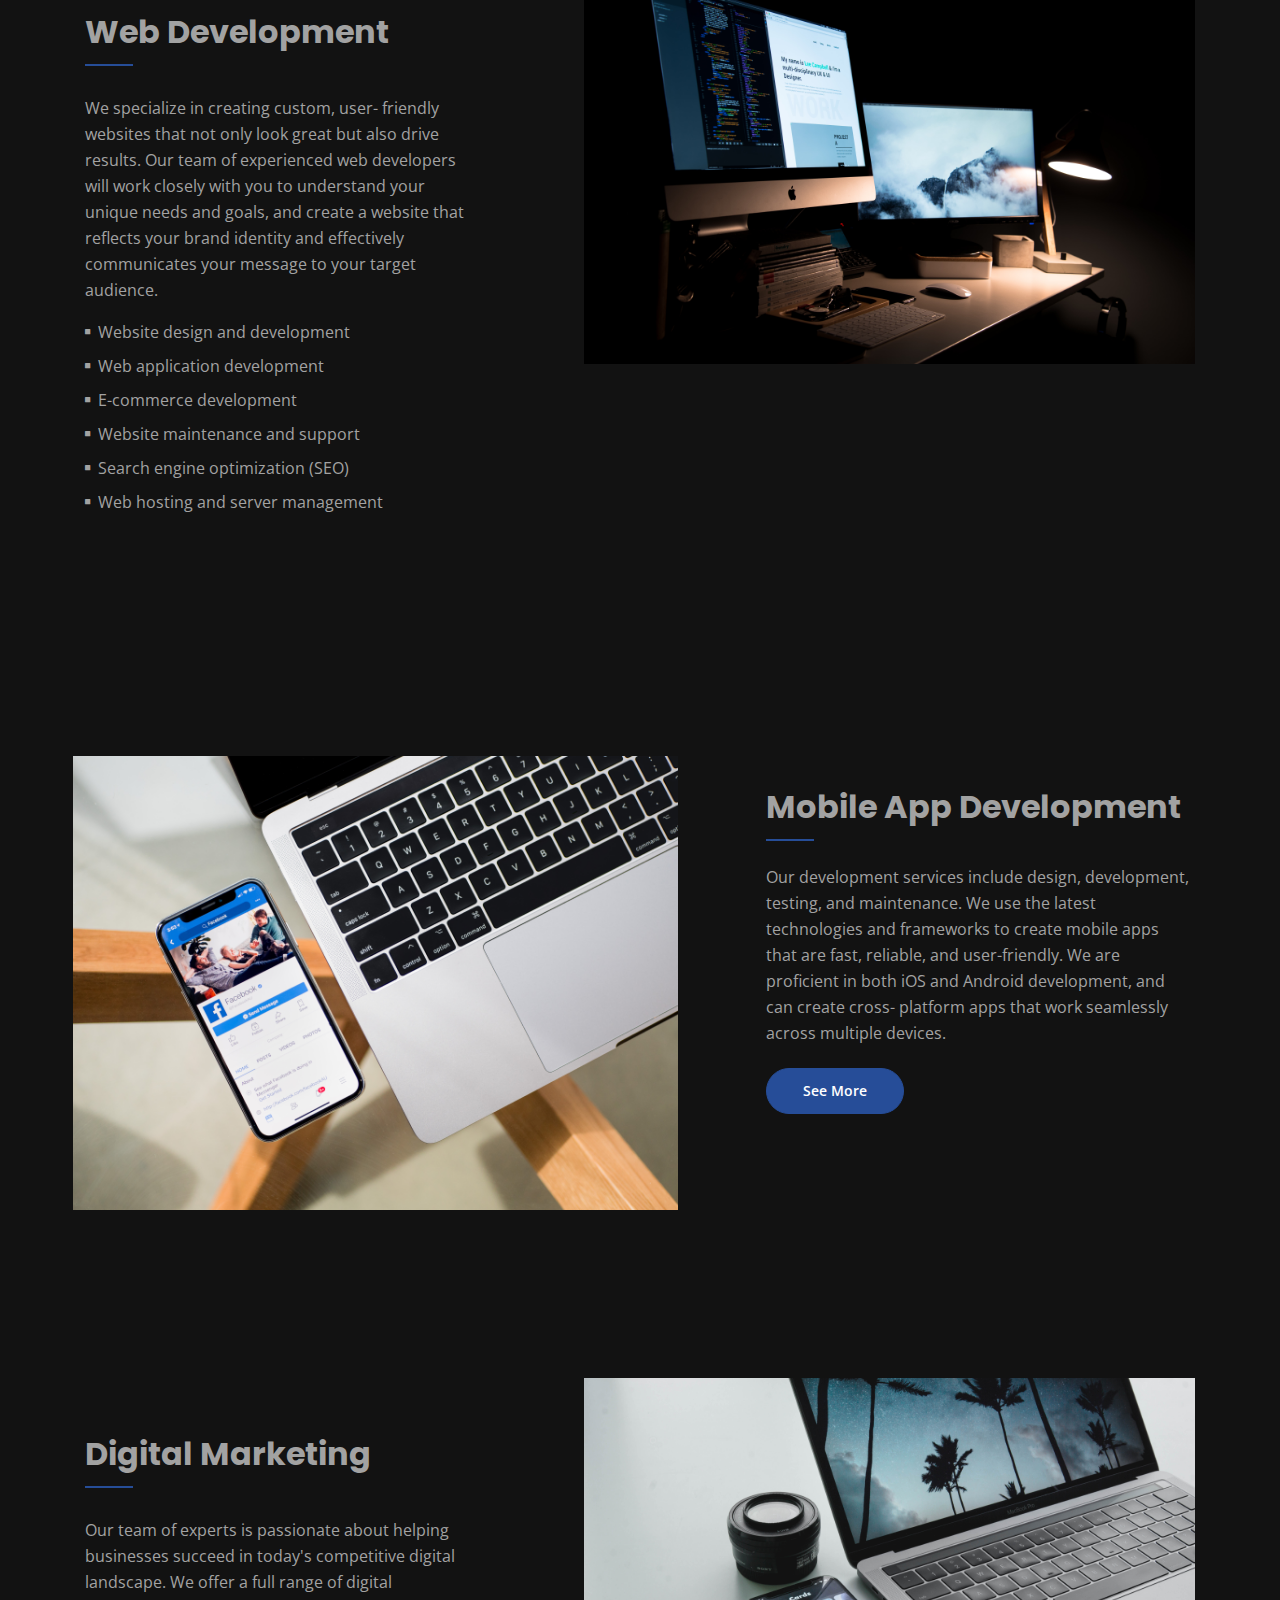
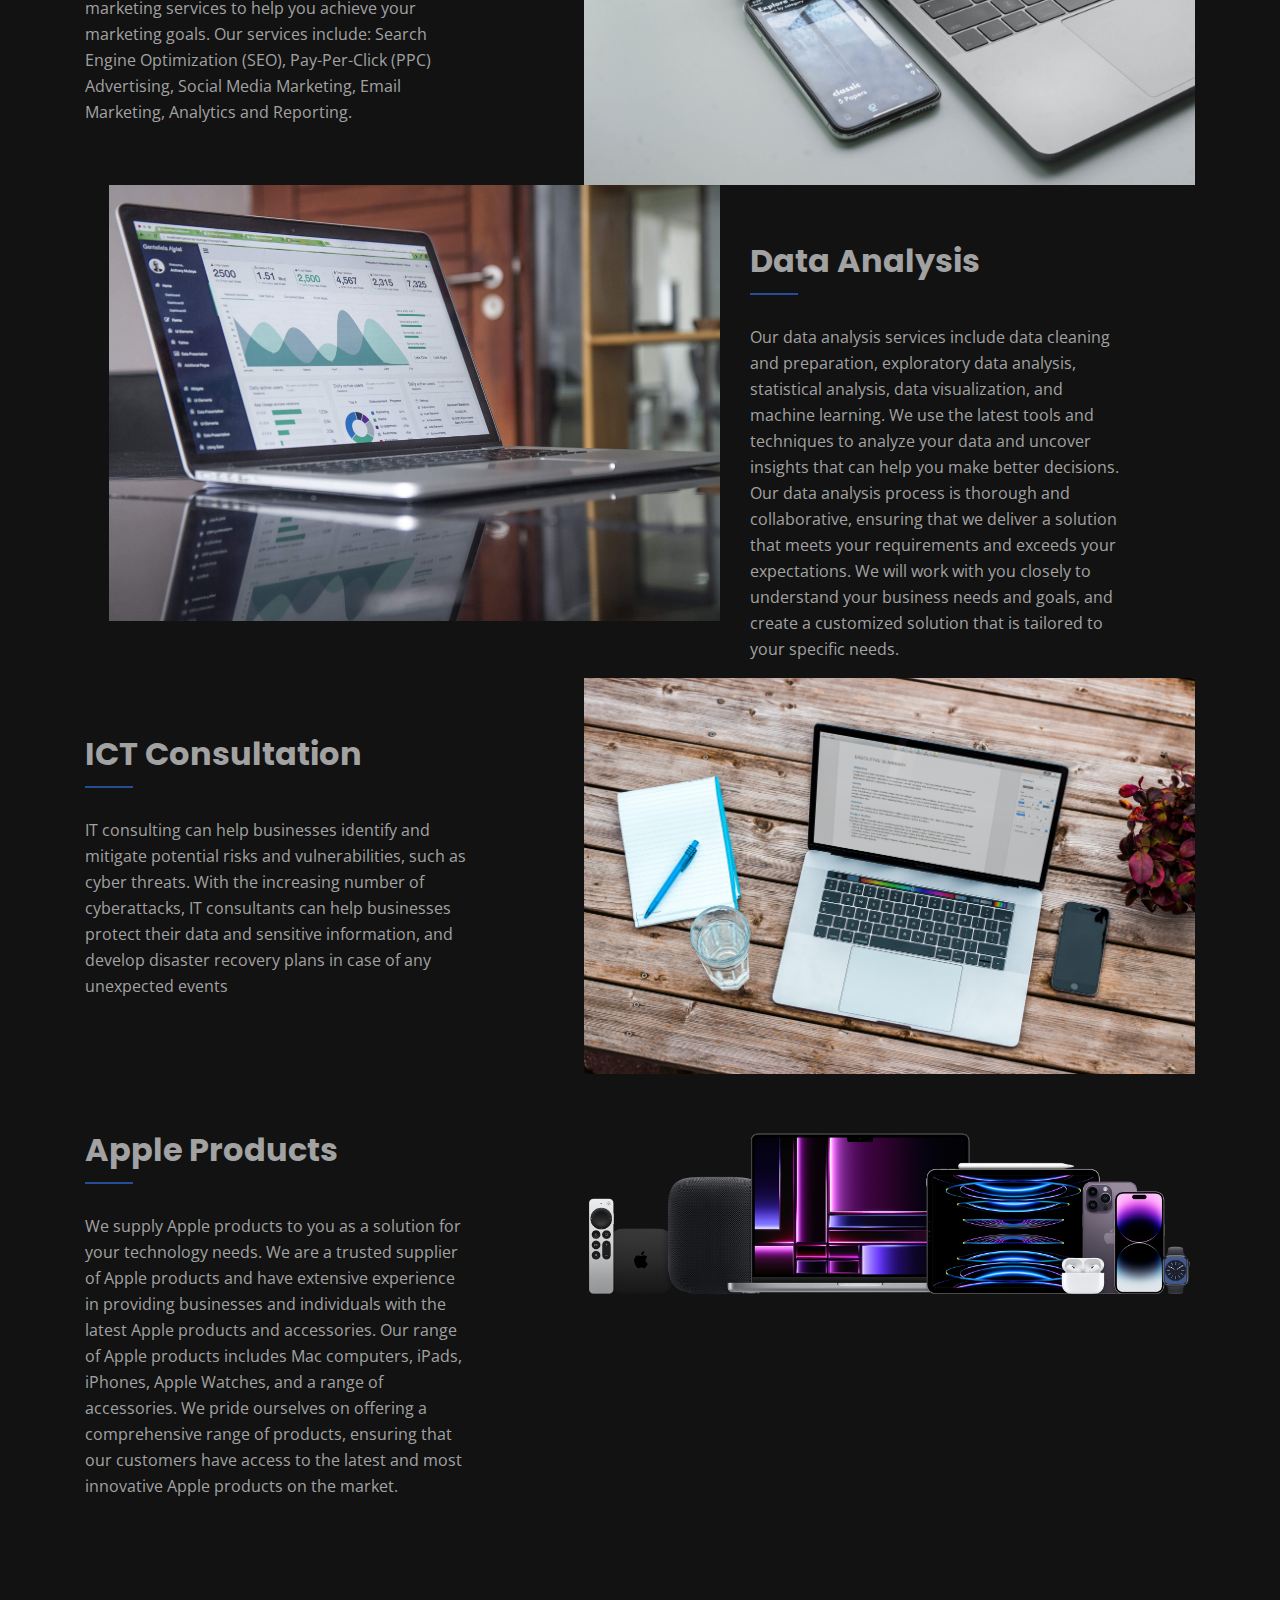
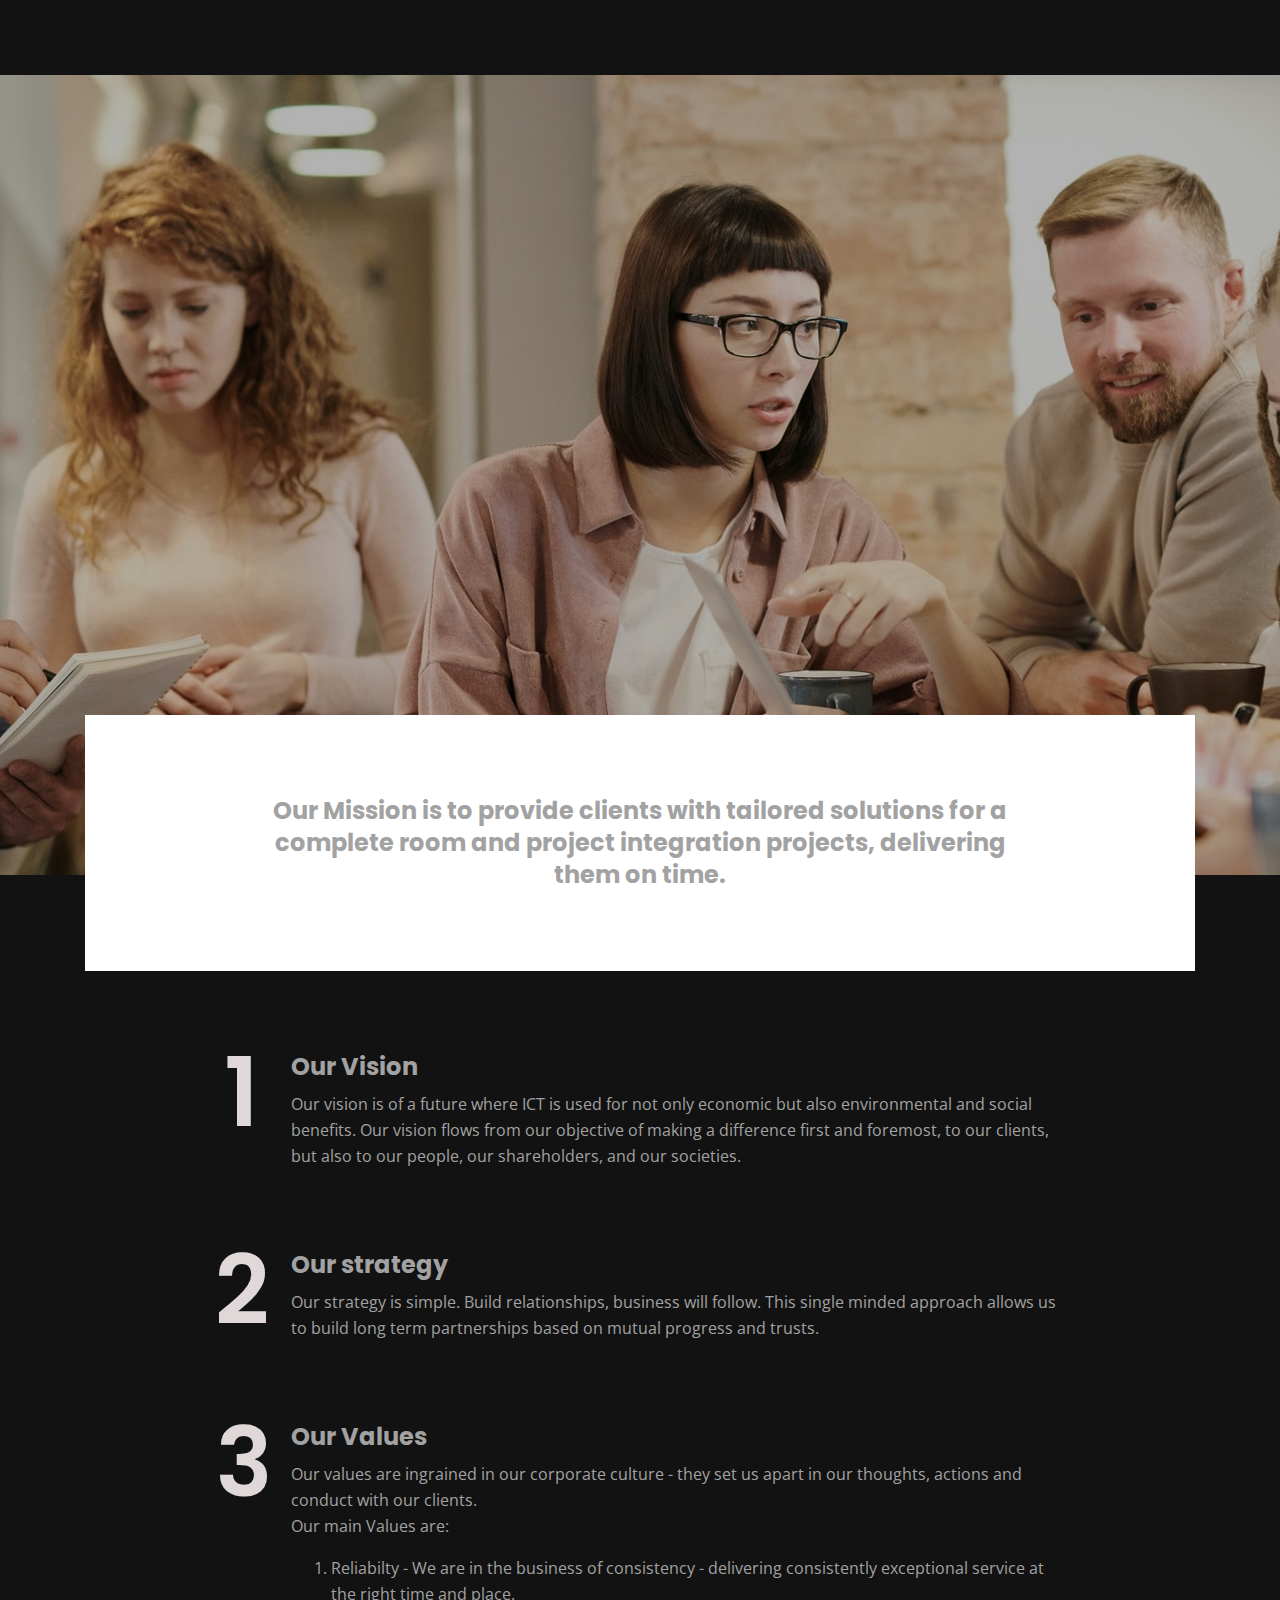
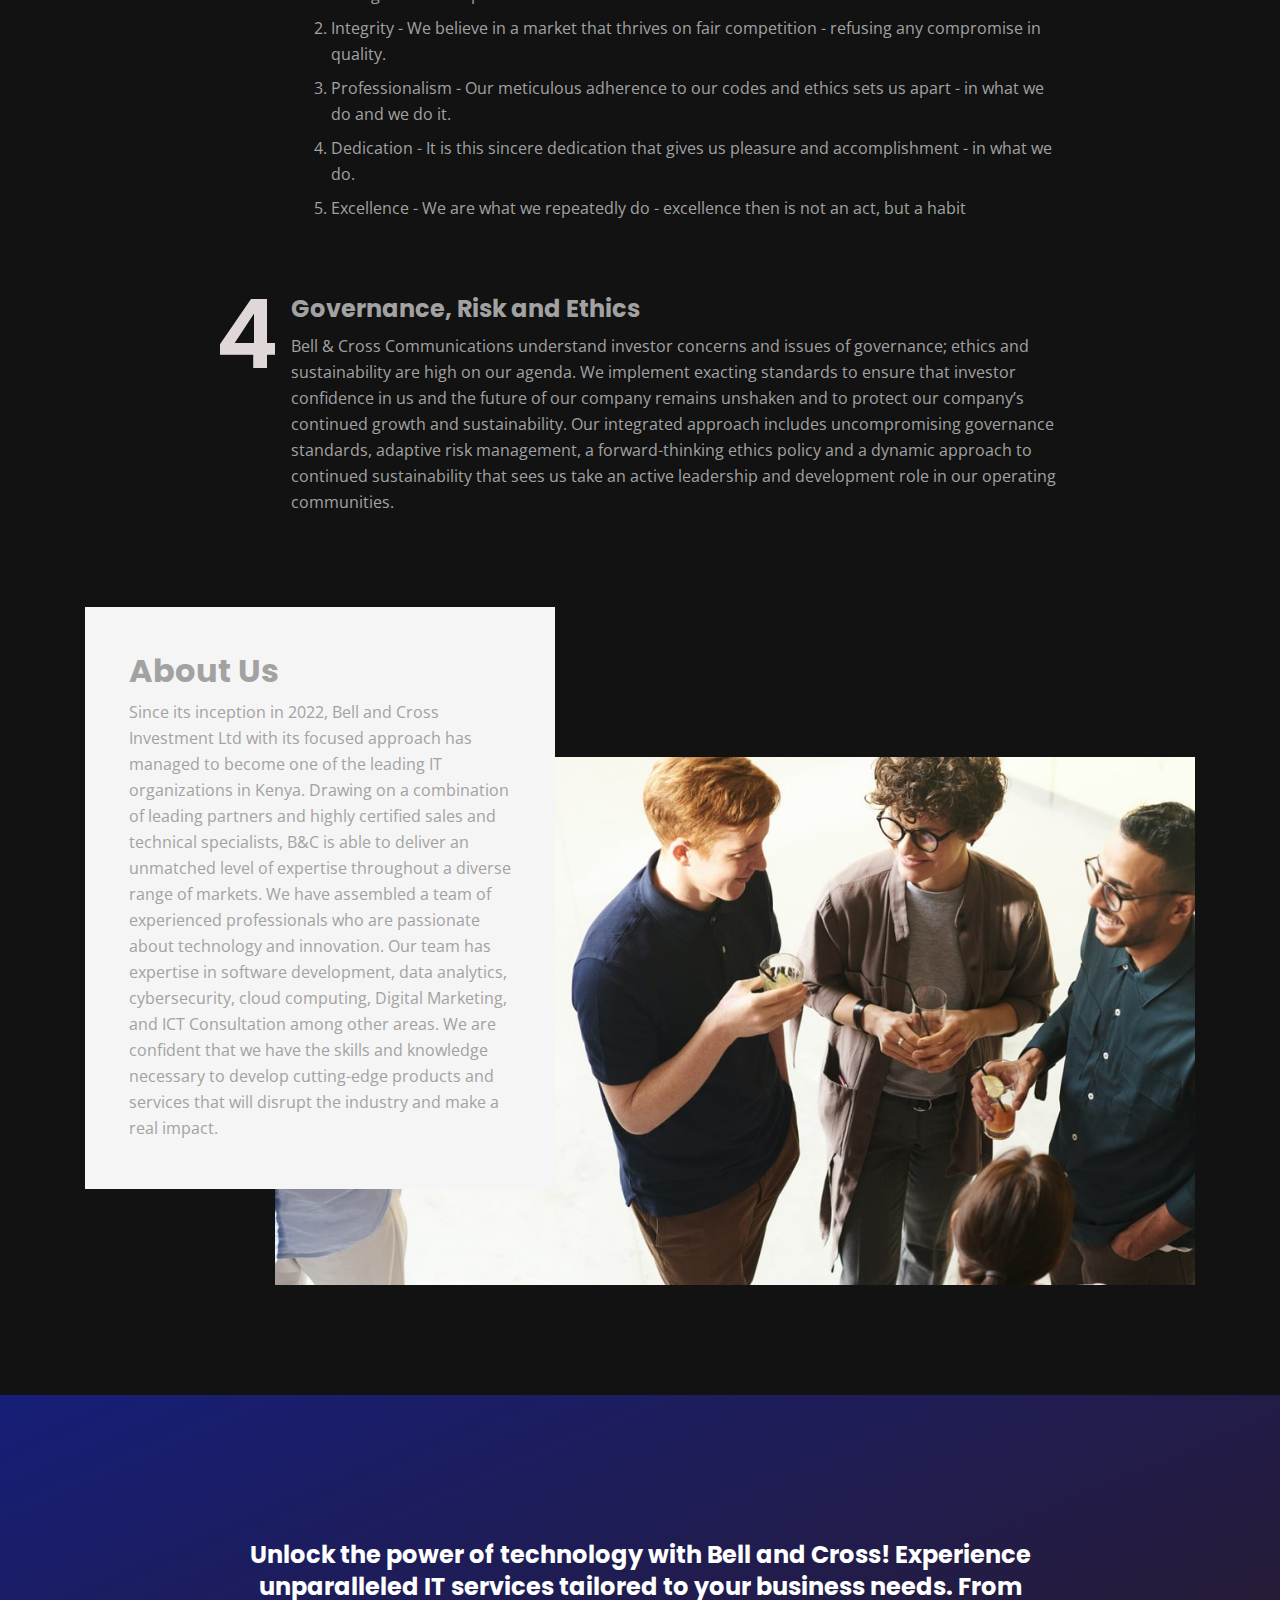
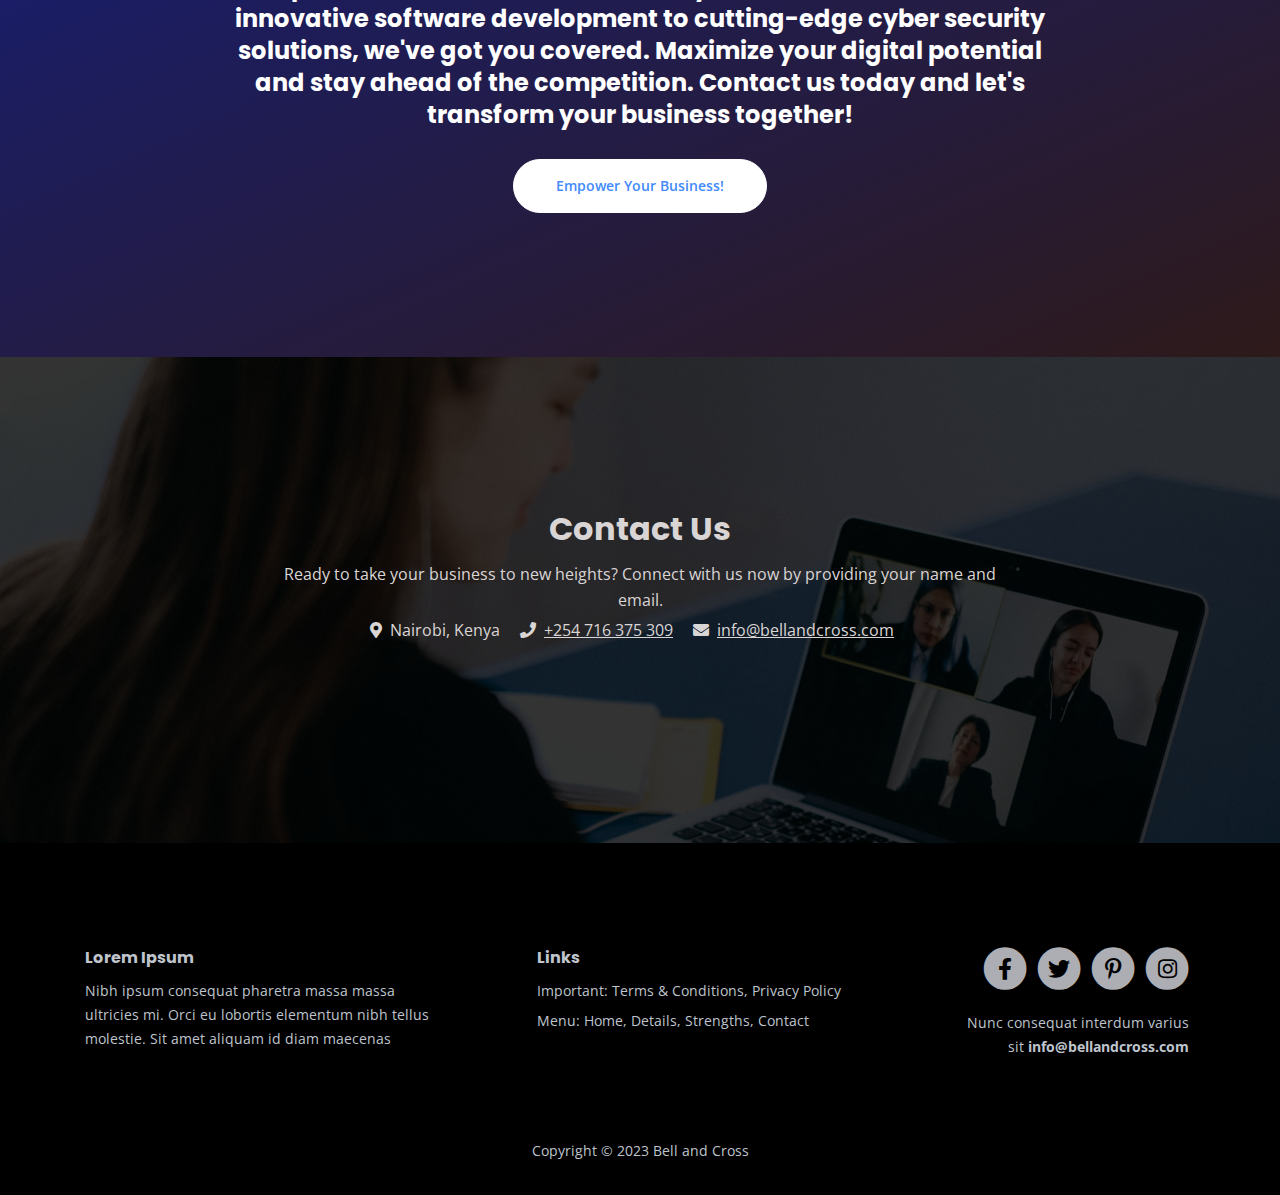
==== commit 808832b8: "Removed the form" ====
--- a/index.html
+++ b/index.html
@@ -813,7 +813,7 @@
         <div class="row">
           <div class="col-lg-12">
             <!-- Contact Form -->
-            <form id="contactForm">
+            <!-- <form id="contactForm">
               <div class="form-group">
                 <input
                   type="text"
@@ -837,7 +837,7 @@
                   Submit
                 </button>
               </div>
-            </form>
+            </form> -->
             <!-- end of contact form -->
           </div>
           <!-- end of col -->
